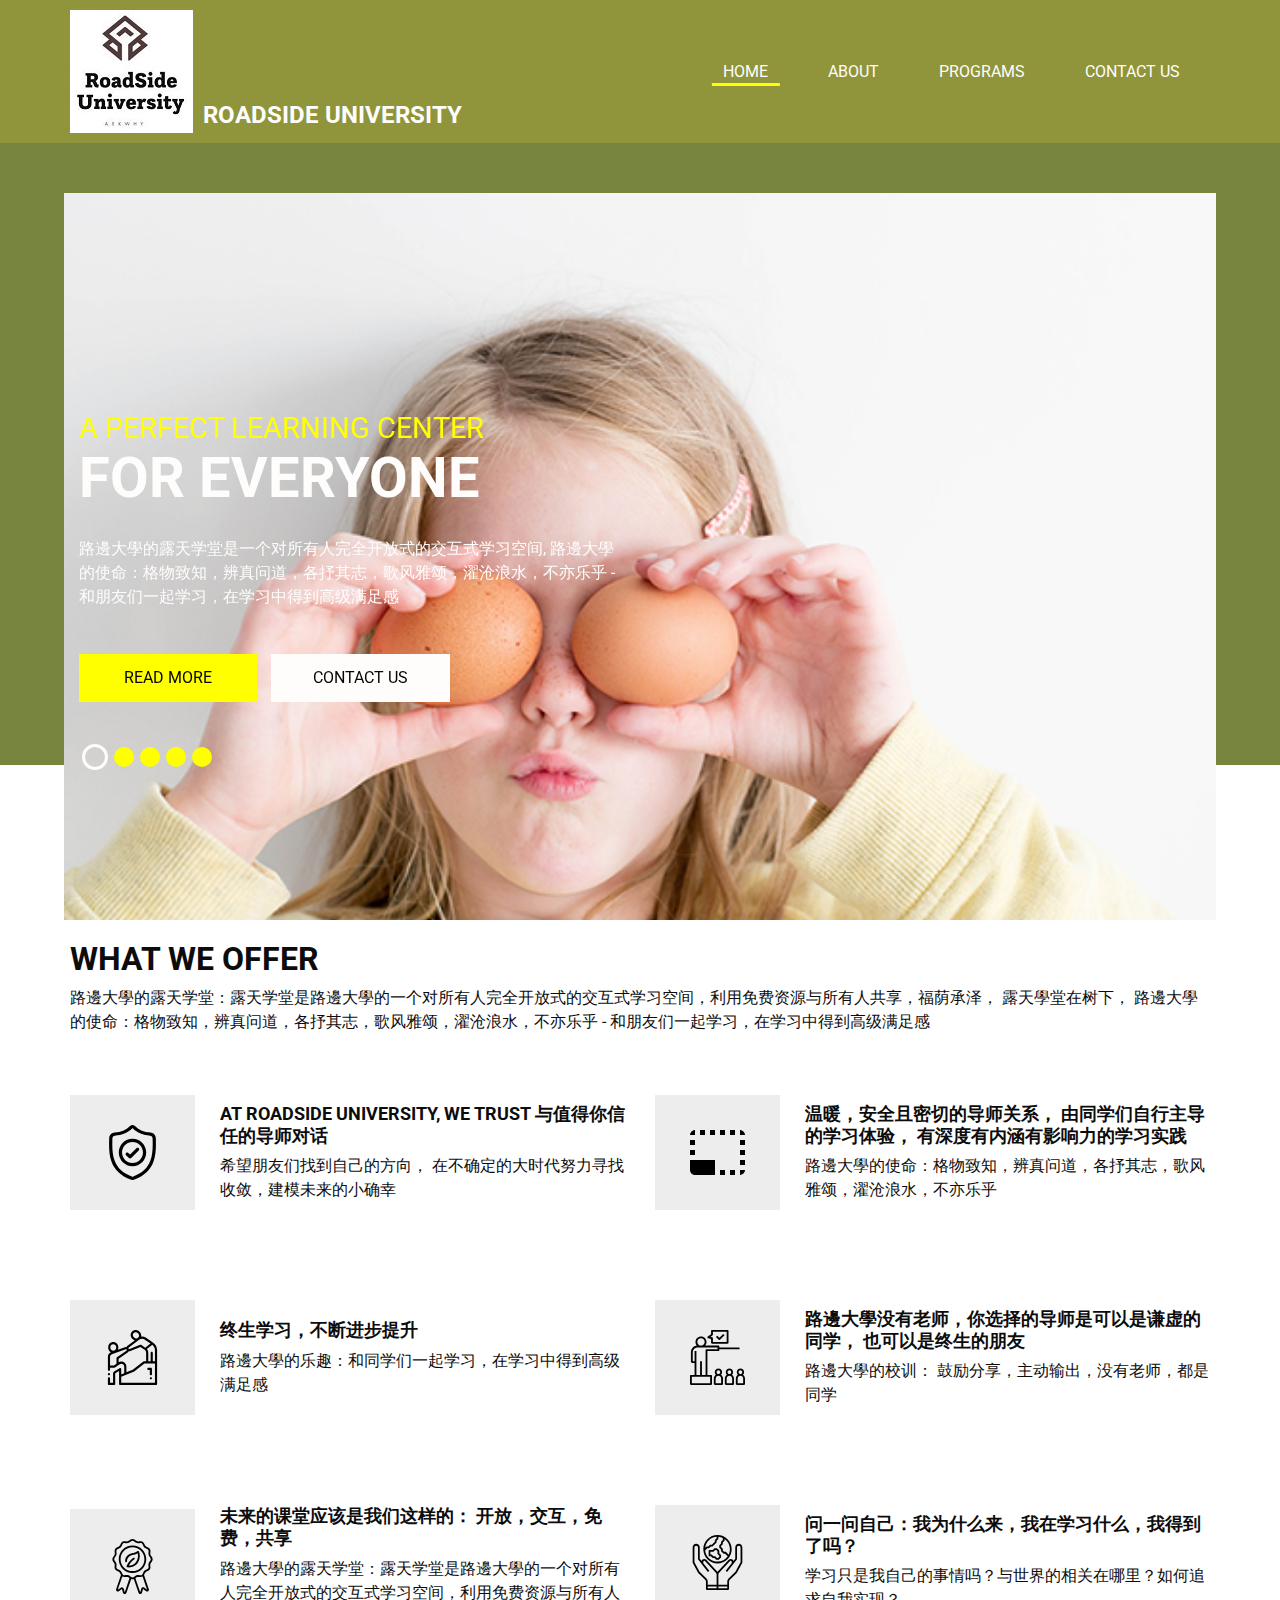
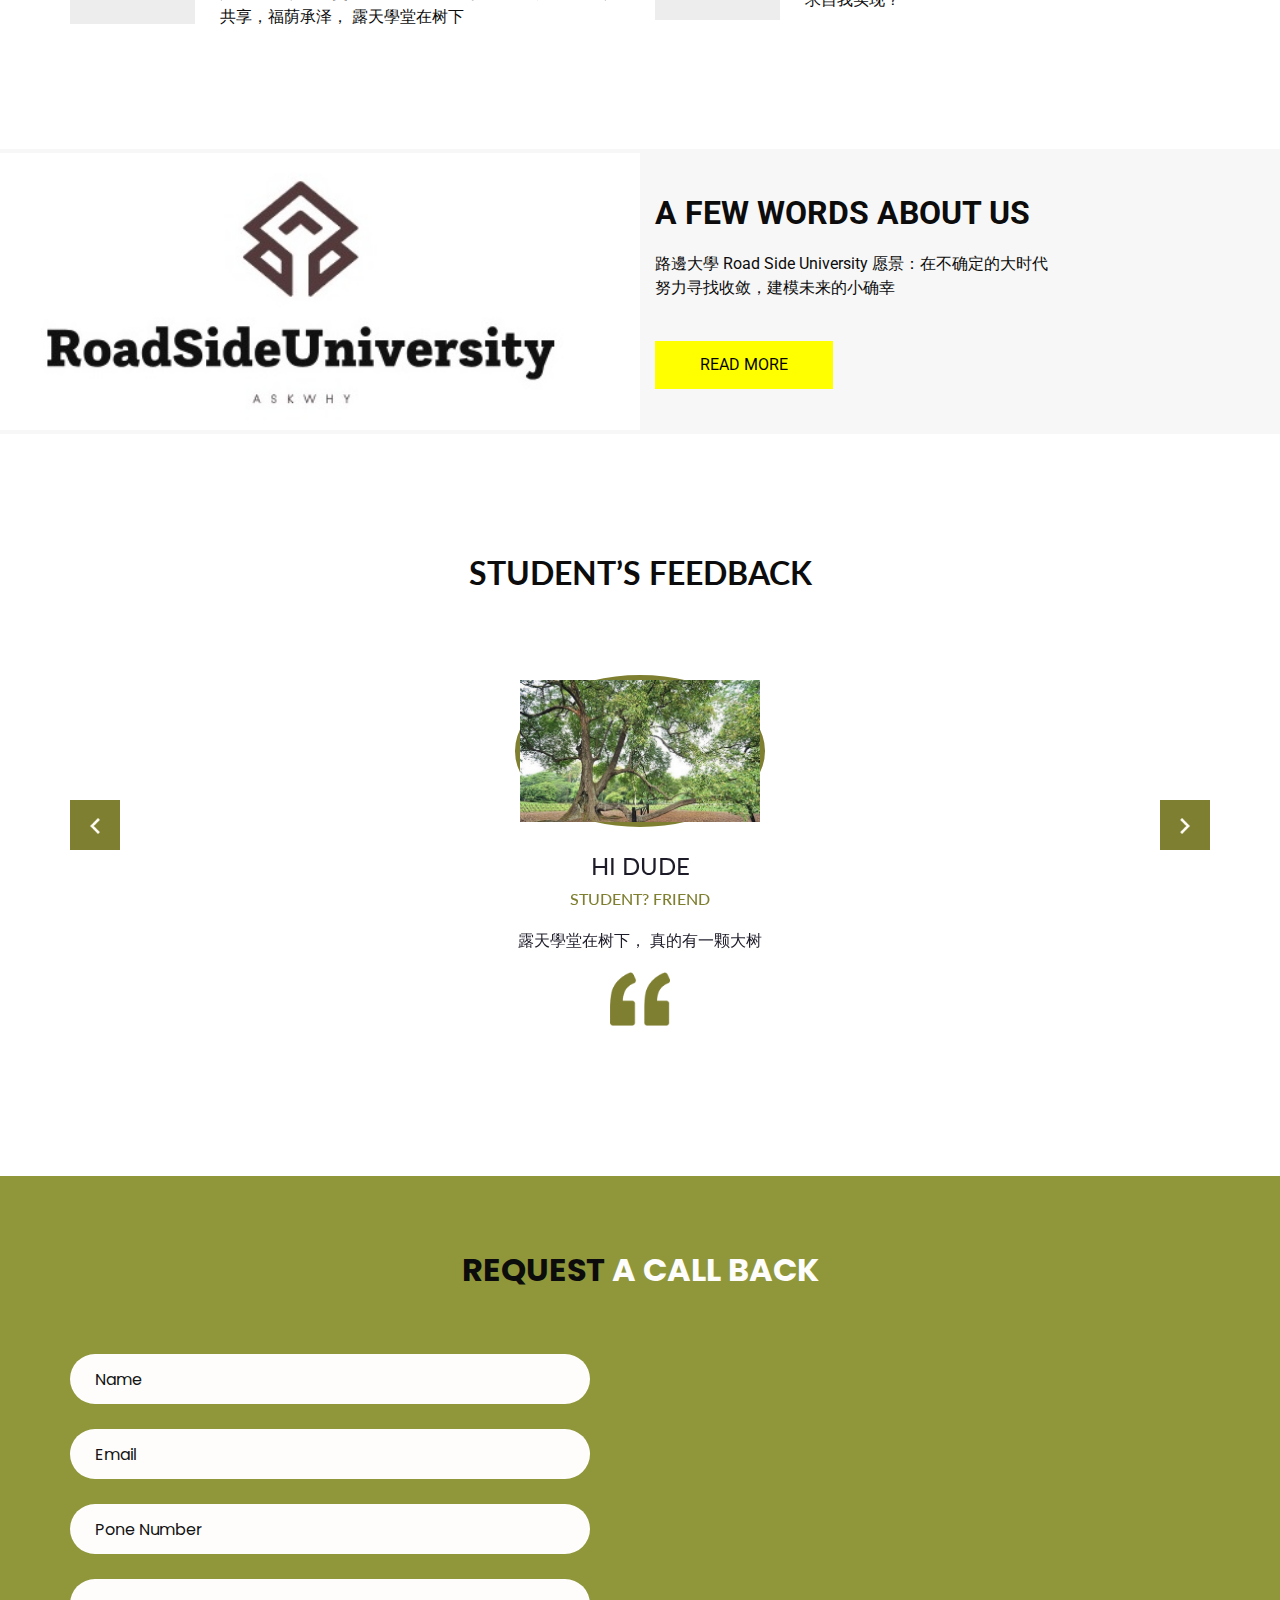
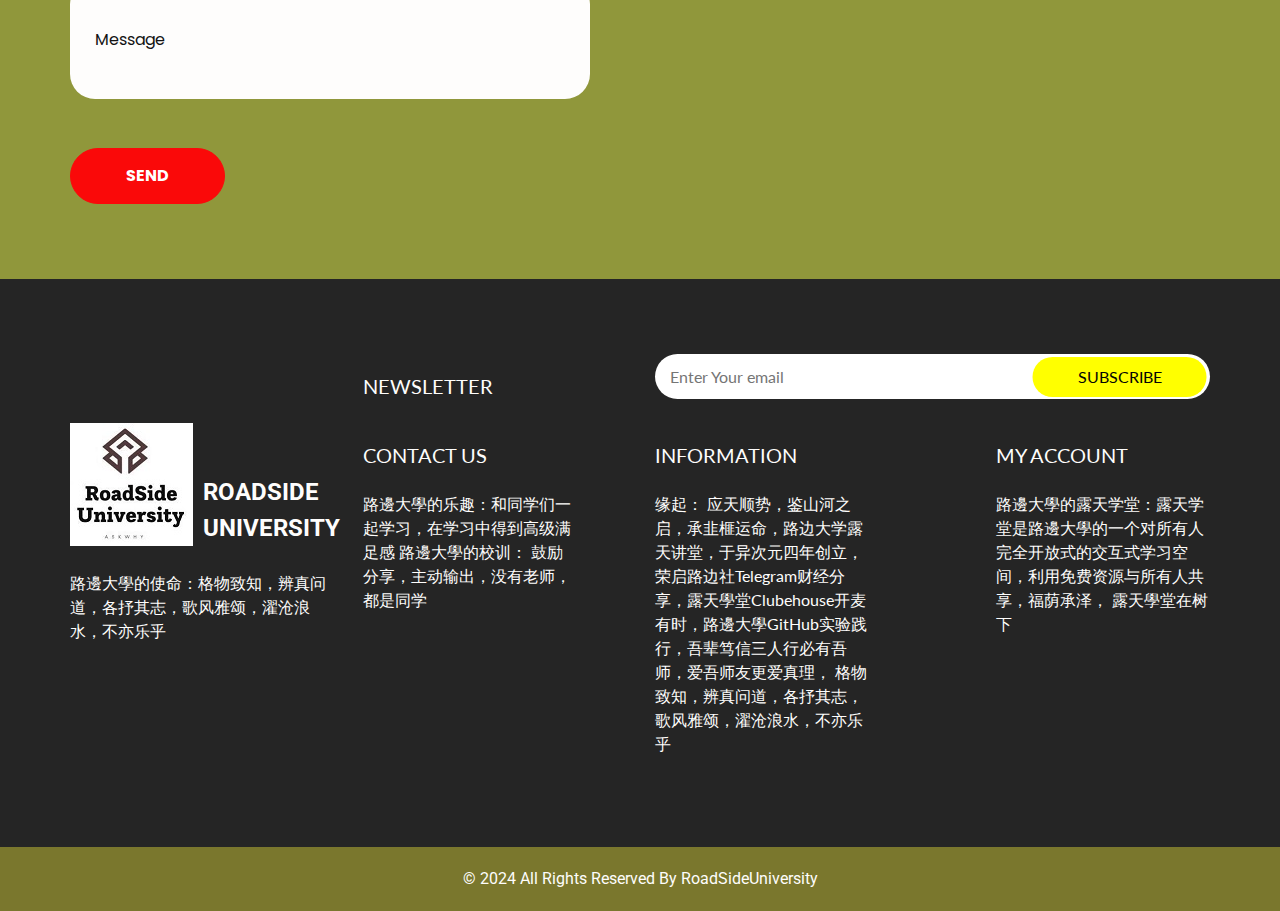
==== index.html @ 028c76c3 "Update index.html" ====
<!DOCTYPE html>
<html lang="en">

<head>
  <!-- Basic -->
  <meta charset="utf-8" />
  <meta http-equiv="X-UA-Compatible" content="IE=edge" />
  <!-- Mobile Metas -->
  <meta name="viewport" content="width=device-width, initial-scale=1, shrink-to-fit=no" />
  <!-- Site Metas -->
  <meta name="keywords" content="" />
  <meta name="description" content="" />
  <meta name="author" content="" />

  <title>RoadSide University</title>

  <!-- slider stylesheet -->
  <link rel="stylesheet" type="text/css" href="https://cdnjs.cloudflare.com/ajax/libs/OwlCarousel2/2.1.3/assets/owl.carousel.min.css" />

  <!-- bootstrap core css -->
  <link rel="stylesheet" type="text/css" href="css/bootstrap.css" />

  <!-- fonts style -->
  <link href="https://fonts.googleapis.com/css?family=Lato:400,700|Poppins:400,700|Roboto:400,700&display=swap" rel="stylesheet" />

  <!-- Custom styles for this template -->
  <link href="css/style.css" rel="stylesheet" />
  <!-- responsive style -->
  <link href="css/responsive.css" rel="stylesheet" />
</head>

<body>
  <div class="hero_area">
    <!-- header section strats -->
    <header class="header_section">
      <div class="container">
        <nav class="navbar navbar-expand-lg custom_nav-container ">
          <a class="navbar-brand" href="index.html">
            <img src="images/logo.png" alt="" />
            <span>
              RoadSide University
            </span>
          </a>
          <button class="navbar-toggler" type="button" data-toggle="collapse" data-target="#navbarSupportedContent" aria-controls="navbarSupportedContent" aria-expanded="false" aria-label="Toggle navigation">
            <span class="navbar-toggler-icon"></span>
          </button>

          <div class="collapse navbar-collapse" id="navbarSupportedContent">
            <div class="d-flex ml-auto flex-column flex-lg-row align-items-center">
              <ul class="navbar-nav  ">
                <li class="nav-item active">
                  <a class="nav-link" href="index.html">
                    Home <span class="sr-only">(current)</span></a>
                </li>
                <li class="nav-item">
                  <a class="nav-link" href="about.html"> About </a>
                </li>
                <li class="nav-item">
                  <a class="nav-link" href="program.html"> Programs </a>
                </li>
                <li class="nav-item">
                  <a class="nav-link" href="contact.html"> Contact us</a>
                </li>
              </ul>
            </div>
          </div>
        </nav>
      </div>
    </header>
    <!-- end header section -->
    <!-- slider section -->
    <section class=" slider_section position-relative">
      <div class="container">
        <div id="carouselExampleIndicators" class="carousel slide" data-ride="carousel">
          <ol class="carousel-indicators">
            <li data-target="#carouselExampleIndicators" data-slide-to="0" class="active"></li>
            <li data-target="#carouselExampleIndicators" data-slide-to="1"></li>
            <li data-target="#carouselExampleIndicators" data-slide-to="2"></li>
            <li data-target="#carouselExampleIndicators" data-slide-to="3"></li>
            <li data-target="#carouselExampleIndicators" data-slide-to="4"></li>
          </ol>
          <div class="carousel-inner">
            <div class="carousel-item active">
              <div class="row">
                <div class="col-md-6">
                  <div class="detail-box">
                    <h1>
                      A Perfect Learning Center <br />
                      <span>
                        For Everyone
                      </span>
                    </h1>
                    <p>
                      路邊大學的露天学堂是一个对所有人完全开放式的交互式学习空间, 路邊大學的使命：格物致知，辨真问道，各抒其志，歌风雅颂，濯沧浪水，不亦乐乎 - 和朋友们一起学习，在学习中得到高级满足感
                    </p>
                    <div class="btn-box">
                      <a href="" class="btn-1">
                        Read More
                      </a>
                      <a href="" class="btn-2">
                        Contact us
                      </a>
                    </div>
                  </div>
                </div>
              </div>
            </div>
            <div class="carousel-item">
              <div class="row">
                <div class="col-md-6">
                  <div class="detail-box">
                    <h1>
                      A Perfect Learning Center <br />
                      <span>
                        For Everyone
                      </span>
                    </h1>
                    <p>
                      格物致知，辨真问道
                    </p>
                    <div class="btn-box">
                      <a href="" class="btn-1">
                        Read More
                      </a>
                      <a href="" class="btn-2">
                        Contact us
                      </a>
                    </div>
                  </div>
                </div>
              </div>
            </div>
            <div class="carousel-item">
              <div class="row">
                <div class="col-md-6">
                  <div class="detail-box">
                    <h1>
                      A Perfect Learning Center <br />
                      <span>
                        For Everyone
                      </span>
                    </h1>
                    <p>
                      三人行必有吾师，爱吾师友更爱真理
                    </p>
                    <div class="btn-box">
                      <a href="" class="btn-1">
                        Read More
                      </a>
                      <a href="" class="btn-2">
                        Contact us
                      </a>
                    </div>
                  </div>
                </div>
              </div>
            </div>
            <div class="carousel-item">
              <div class="row">
                <div class="col-md-6">
                  <div class="detail-box">
                    <h1>
                      A Perfect Learning Center <br />
                      <span>
                        For Everyone
                      </span>
                    </h1>
                    <p>
                      完全开放式的交互式学习空间，利用免费资源与所有人共享，福荫承泽， 露天學堂在树下
                    </p>
                    <div class="btn-box">
                      <a href="" class="btn-1">
                        Read More
                      </a>
                      <a href="" class="btn-2">
                        Contact us
                      </a>
                    </div>
                  </div>
                </div>
              </div>
            </div>
            <div class="carousel-item">
              <div class="row">
                <div class="col-md-6">
                  <div class="detail-box">
                    <h1>
                      A Perfect Learning Center <br />
                      <span>
                        For Everyone
                      </span>
                    </h1>
                    <p>
                      各抒其志，歌风雅颂，濯沧浪水，不亦乐乎
                    </p>
                    <div class="btn-box">
                      <a href="" class="btn-1">
                        Read More
                      </a>
                      <a href="" class="btn-2">
                        Contact us
                      </a>
                    </div>
                  </div>
                </div>
              </div>
            </div>
          </div>
        </div>

      </div>
    </section>
    <!-- end slider section -->
  </div>

  <!-- offer section -->

  <section class="offer_section hero_next_section-margin layout_padding">
    <div class="container">
      <div class="heading_container">
        <h2>
          what we offer
        </h2>
        <p>
          路邊大學的露天学堂：露天学堂是路邊大學的一个对所有人完全开放式的交互式学习空间，利用免费资源与所有人共享，福荫承泽， 露天學堂在树下， 路邊大學的使命：格物致知，辨真问道，各抒其志，歌风雅颂，濯沧浪水，不亦乐乎 - 和朋友们一起学习，在学习中得到高级满足感
        </p>
      </div>
      <div class="row">
        <div class="col-md-6">
          <div class="content-box">
            <div class="img-box">
              <svg xmlns="http://www.w3.org/2000/svg" height="512pt" version="1.1" viewBox="-38 0 512 512.00142" width="512pt">
                <g id="surface1">
                  <path d="M 435.488281 138.917969 L 435.472656 138.519531 C 435.25 133.601562 435.101562 128.398438 435.011719 122.609375 C 434.59375 94.378906 412.152344 71.027344 383.917969 69.449219 C 325.050781 66.164062 279.511719 46.96875 240.601562 9.042969 L 240.269531 8.726562 C 227.578125 -2.910156 208.433594 -2.910156 195.738281 8.726562 L 195.40625 9.042969 C 156.496094 46.96875 110.957031 66.164062 52.089844 69.453125 C 23.859375 71.027344 1.414062 94.378906 0.996094 122.613281 C 0.910156 128.363281 0.757812 133.566406 0.535156 138.519531 L 0.511719 139.445312 C -0.632812 199.472656 -2.054688 274.179688 22.9375 341.988281 C 36.679688 379.277344 57.492188 411.691406 84.792969 438.335938 C 115.886719 468.679688 156.613281 492.769531 205.839844 509.933594 C 207.441406 510.492188 209.105469 510.945312 210.800781 511.285156 C 213.191406 511.761719 215.597656 512 218.003906 512 C 220.410156 512 222.820312 511.761719 225.207031 511.285156 C 226.902344 510.945312 228.578125 510.488281 230.1875 509.925781 C 279.355469 492.730469 320.039062 468.628906 351.105469 438.289062 C 378.394531 411.636719 399.207031 379.214844 412.960938 341.917969 C 438.046875 273.90625 436.628906 199.058594 435.488281 138.917969 Z M 384.773438 331.523438 C 358.414062 402.992188 304.605469 452.074219 220.273438 481.566406 C 219.972656 481.667969 219.652344 481.757812 219.320312 481.824219 C 218.449219 481.996094 217.5625 481.996094 216.679688 481.820312 C 216.351562 481.753906 216.03125 481.667969 215.734375 481.566406 C 131.3125 452.128906 77.46875 403.074219 51.128906 331.601562 C 28.09375 269.097656 29.398438 200.519531 30.550781 140.019531 L 30.558594 139.683594 C 30.792969 134.484375 30.949219 129.039062 31.035156 123.054688 C 31.222656 110.519531 41.207031 100.148438 53.765625 99.449219 C 87.078125 97.589844 116.34375 91.152344 143.234375 79.769531 C 170.089844 68.402344 193.941406 52.378906 216.144531 30.785156 C 217.273438 29.832031 218.738281 29.828125 219.863281 30.785156 C 242.070312 52.378906 265.921875 68.402344 292.773438 79.769531 C 319.664062 91.152344 348.929688 97.589844 382.246094 99.449219 C 394.804688 100.148438 404.789062 110.519531 404.972656 123.058594 C 405.0625 129.074219 405.21875 134.519531 405.453125 139.683594 C 406.601562 200.253906 407.875 268.886719 384.773438 331.523438 Z M 384.773438 331.523438 " style=" stroke:none;fill-rule:nonzero;fill:rgb(0%,0%,0%);fill-opacity:1;" />
                  <path d="M 217.996094 128.410156 C 147.636719 128.410156 90.398438 185.652344 90.398438 256.007812 C 90.398438 326.367188 147.636719 383.609375 217.996094 383.609375 C 288.351562 383.609375 345.59375 326.367188 345.59375 256.007812 C 345.59375 185.652344 288.351562 128.410156 217.996094 128.410156 Z M 217.996094 353.5625 C 164.203125 353.5625 120.441406 309.800781 120.441406 256.007812 C 120.441406 202.214844 164.203125 158.453125 217.996094 158.453125 C 271.785156 158.453125 315.546875 202.214844 315.546875 256.007812 C 315.546875 309.800781 271.785156 353.5625 217.996094 353.5625 Z M 217.996094 353.5625 " style=" stroke:none;fill-rule:nonzero;fill:rgb(0%,0%,0%);fill-opacity:1;" />
                  <path d="M 254.667969 216.394531 L 195.402344 275.660156 L 179.316406 259.574219 C 173.449219 253.707031 163.9375 253.707031 158.070312 259.574219 C 152.207031 265.441406 152.207031 274.953125 158.070312 280.816406 L 184.78125 307.527344 C 187.714844 310.460938 191.558594 311.925781 195.402344 311.925781 C 199.246094 311.925781 203.089844 310.460938 206.023438 307.527344 L 275.914062 237.636719 C 281.777344 231.769531 281.777344 222.257812 275.914062 216.394531 C 270.046875 210.523438 260.535156 210.523438 254.667969 216.394531 Z M 254.667969 216.394531 " style=" stroke:none;fill-rule:nonzero;fill:rgb(0%,0%,0%);fill-opacity:1;" />
                </g>
              </svg>
            </div>
            <div class="detail-box">
              <h6>
                AT ROADSIDE UNIVERSITY, WE TRUST 与值得你信任的导师对话
              </h6>
              <p>
                希望朋友们找到自己的方向， 在不确定的大时代努力寻找收敛，建模未来的小确幸
              </p>
            </div>
          </div>
        </div>
        <div class="col-md-6">
          <div class="content-box">
            <div class="img-box">
              <svg version="1.1" id="Capa_5" xmlns="http://www.w3.org/2000/svg" xmlns:xlink="http://www.w3.org/1999/xlink" x="0px" y="0px" viewBox="0 0 469.333 469.333" style="enable-background:new 0 0 469.333 469.333;" xml:space="preserve">
                <g>
                  <g>
                    <g>
                      <rect x="0" y="128" width="42.667" height="42.667" />
                      <rect x="0" y="213.333" width="42.667" height="42.667" />
                      <path d="M0,384c0,23.467,19.2,42.667,42.667,42.667h170.667v-128H0V384z" />
                      <rect x="85.333" y="42.667" width="42.667" height="42.667" />
                      <path d="M426.667,42.667v42.667h42.667C469.333,64,448,42.667,426.667,42.667z" />
                      <rect x="170.667" y="42.667" width="42.667" height="42.667" />
                      <path d="M42.667,42.667C21.333,42.667,0,64,0,85.333h42.667V42.667z" />
                      <rect x="341.333" y="42.667" width="42.667" height="42.667" />
                      <rect x="426.667" y="298.667" width="42.667" height="42.667" />
                      <rect x="426.667" y="213.333" width="42.667" height="42.667" />
                      <rect x="426.667" y="128" width="42.667" height="42.667" />
                      <path d="M426.667,426.667c21.333,0,42.667-21.333,42.667-42.667h-42.667V426.667z" />
                      <rect x="256" y="42.667" width="42.667" height="42.667" />
                      <rect x="256" y="384" width="42.667" height="42.667" />
                      <rect x="341.333" y="384" width="42.667" height="42.667" />
                    </g>
                  </g>
                </g>
                <g>
                </g>
                <g>
                </g>
                <g>
                </g>
                <g>
                </g>
                <g>
                </g>
                <g>
                </g>
                <g>
                </g>
                <g>
                </g>
                <g>
                </g>
                <g>
                </g>
                <g>
                </g>
                <g>
                </g>
                <g>
                </g>
                <g>
                </g>
                <g>
                </g>
              </svg>

            </div>
            <div class="detail-box">
              <h6>
                温暖，安全且密切的导师关系， 由同学们自行主导的学习体验， 有深度有内涵有影响力的学习实践
              </h6>
              <p>
                路邊大學的使命：格物致知，辨真问道，各抒其志，歌风雅颂，濯沧浪水，不亦乐乎
              </p>
            </div>
          </div>
        </div>
        <div class="col-md-6">
          <div class="content-box">
            <div class="img-box">
              <svg version="1.1" id="Capa_3" xmlns="http://www.w3.org/2000/svg" xmlns:xlink="http://www.w3.org/1999/xlink" x="0px" y="0px" viewBox="0 0 512 512" style="enable-background:new 0 0 512 512;" xml:space="preserve">
                <g>
                  <g>
                    <path d="M44.07,403.93C42.21,402.07,39.63,401,37,401s-5.21,1.069-7.07,2.93C28.07,405.79,27,408.37,27,411s1.07,5.21,2.93,7.069
                 C31.79,419.93,34.37,421,37,421s5.21-1.07,7.07-2.931C45.93,416.21,47,413.63,47,411S45.93,405.79,44.07,403.93z" />
                  </g>
                </g>
                <g>
                  <g>
                    <path d="M445.627,115.988c-0.004-0.003-0.008-0.007-0.013-0.01l-66.666-45.032c-12.782-8.634-28.008-11.83-42.585-9.68
                 c0.651-3.141,0.992-6.369,0.992-9.651c0-12.579-4.899-24.405-13.794-33.301l-4.521-4.521C310.146,4.898,298.319,0,285.74,0
                 c-12.579,0-24.406,4.898-33.302,13.794c-8.895,8.896-13.793,20.722-13.793,33.302c0,12.579,4.899,24.405,13.793,33.3l4.521,4.522
                 c5.665,5.664,12.521,9.7,20,11.89l-67.283,50.694c-4.282,3.226-7.391,7.463-9.218,12.145c-4.842-0.978-9.974-0.704-14.882,1.049
                 l-65.179,23.26c2.381-5.627,3.698-11.809,3.698-18.293v-6.394c0-25.968-21.127-47.095-47.095-47.095s-47.095,21.127-47.095,47.095
                 v6.394c0,18.069,10.234,33.785,25.205,41.68C38.195,214.491,27,231.198,27,249.722V369c0,5.522,4.477,10,10,10s10-4.478,10-10
                 v-18.3h39.443c2.082,0,4.015-0.638,5.616-1.727l45.219-30.695c4.445-3.017,9.634-4.611,15.005-4.611
                 c14.731,0,26.716,11.984,26.716,26.715v61.974l-28,11.205V363.5c0-3.601-1.936-6.923-5.067-8.699
                 c-3.131-1.775-6.976-1.731-10.066,0.117L85.2,385.228c-6.292,3.764-10.2,10.657-10.2,17.989V492H47v-41.98c0-5.522-4.477-10-10-10
                 s-10,4.478-10,10V502c0,5.522,4.477,10,10,10h48c5.523,0,10-4.478,10-10v-98.783c0-0.337,0.18-0.654,0.468-0.826L131,381.135V502
                 c0,5.522,4.477,10,10,10h334c5.523,0,10-4.478,10-10V188.722C485,159.263,470.284,132.089,445.627,115.988z M271.102,70.777
                 l-4.521-4.523c-5.118-5.117-7.936-11.921-7.936-19.158c0-7.238,2.818-14.042,7.936-19.159C271.698,22.818,278.502,20,285.74,20
                 s14.041,2.818,19.159,7.937l4.521,4.521c10.564,10.563,10.564,27.754,0,38.318C298.855,81.34,281.665,81.34,271.102,70.777z
                  M221.712,163.475l99.208-74.748c13.748-10.357,32.569-10.842,46.833-1.208l55.437,37.447l-48.926,39.357l-38.37-25.919
                 c-2.77-1.872-6.292-2.236-9.387-0.968l-97.01,39.726c-3.602,1.472-7.809,0.071-9.808-3.262c-0.009-0.016-0.019-0.031-0.028-0.047
                 C217.598,170.372,218.479,165.91,221.712,163.475z M49.905,165.663v-6.394c0-14.94,12.155-27.095,27.095-27.095
                 s27.095,12.154,27.095,27.095v6.394c0,14.94-12.155,27.096-27.095,27.096S49.905,180.604,49.905,165.663z M107,262.333v52.327
                 L83.371,330.7H47v-27.033v-53.945c0-10.97,6.941-20.816,17.272-24.503l128.025-45.688c3.565-1.271,7.557,0.168,9.487,3.425
                 c2.121,3.578,1.097,8.226-2.33,10.581l-88.118,60.555C108.622,255.957,107,259.039,107,262.333z M152.284,293.667
                 c-9.012,0-17.726,2.574-25.284,7.442v-33.515l83.782-57.575c4.767-3.276,8.207-7.813,10.173-12.877
                 c1.854,0.38,3.748,0.583,5.655,0.583c3.516,0,7.068-0.664,10.467-2.056l92.058-37.697l39.736,26.841
                 c8.849,6.784,14.13,17.469,14.13,28.625V292h-19.667c-2.213,0-4.363,0.734-6.115,2.087L257.817,370.9L199,394.395v-54.013
                 C199,314.623,178.043,293.667,152.284,293.667z M465,492H151v-56.894l115.534-46.153c0.862-0.344,1.671-0.806,2.405-1.373
                 L366.747,312H465V492z M465,292h-20v-78.867c0-5.522-4.477-10-10-10s-10,4.478-10,10V292h-22v-78.562
                 c0-13.213-4.771-25.998-13.125-36.005l50.453-40.585C455.89,149.477,465,168.391,465,188.722V292z" />
                  </g>
                </g>
                <g>
                  <g>
                    <path d="M427,352.333h-23.333c-5.523,0-10,4.478-10,10c0,5.522,4.477,10,10,10H417V411c0,5.522,4.477,10,10,10s10-4.478,10-10
                 v-48.667C437,356.811,432.523,352.333,427,352.333z" />
                  </g>
                </g>
                <g>
                  <g>
                    <path d="M434.07,442.951c-1.86-1.861-4.44-2.931-7.07-2.931s-5.21,1.07-7.07,2.931c-1.86,1.859-2.93,4.439-2.93,7.069
                 s1.07,5.21,2.93,7.07s4.44,2.93,7.07,2.93s5.21-1.069,7.07-2.93c1.86-1.861,2.93-4.44,2.93-7.07S435.93,444.81,434.07,442.951z" />
                  </g>
                </g>
                <g>
                </g>
                <g>
                </g>
                <g>
                </g>
                <g>
                </g>
                <g>
                </g>
                <g>
                </g>
                <g>
                </g>
                <g>
                </g>
                <g>
                </g>
                <g>
                </g>
                <g>
                </g>
                <g>
                </g>
                <g>
                </g>
                <g>
                </g>
                <g>
                </g>
              </svg>
            </div>
            <div class="detail-box">
              <h6>
                终生学习，不断进步提升
              </h6>
              <p>
                路邊大學的乐趣：和同学们一起学习，在学习中得到高级满足感
              </p>
            </div>
          </div>
        </div>
        <div class="col-md-6">
          <div class="content-box">
            <div class="img-box">
              <svg version="1.1" id="Capa_1" xmlns="http://www.w3.org/2000/svg" xmlns:xlink="http://www.w3.org/1999/xlink" x="0px" y="0px" viewBox="0 0 480 480" style="enable-background:new 0 0 480 480;" xml:space="preserve">
                <g>
                  <g>
                    <path d="M256,152v-8c0.001-4.417-3.579-7.999-7.996-8c-0.001,0-0.003,0-0.004,0H131.676c17.735-19.703,16.14-50.053-3.564-67.789
                 c-19.703-17.735-50.053-16.14-67.789,3.564c-16.536,18.37-16.418,46.295,0.272,64.525C30.743,139.373,8.037,164.505,8,194.516V280
                 c-0.001,4.417,3.579,7.999,7.996,8c0.001,0,0.003,0,0.004,0h24v104H8c-4.417-0.001-7.999,3.579-8,7.996c0,0.001,0,0.003,0,0.004
                 v72c-0.001,4.417,3.579,7.999,7.996,8c0.001,0,0.003,0,0.004,0h176c4.417,0.001,7.999-3.579,8-7.996c0-0.001,0-0.003,0-0.004v-72
                 c0.001-4.417-3.579-7.999-7.996-8c-0.001,0-0.003,0-0.004,0h-32V184h96c4.417,0.001,7.999-3.579,8-7.996c0-0.001,0-0.003,0-0.004
                 v-8h176v-16H256z M96,72c17.673,0,32,14.327,32,32s-14.327,32-32,32s-32-14.327-32-32C64.019,86.335,78.335,72.019,96,72z
                  M176,408v56H16v-56H176z M240,168h-96c-4.417-0.001-7.999,3.579-8,7.996c0,0.001,0,0.003,0,0.004v216h-32V272H88v120H56V184H40
                 v88H24v-77.484c0.026-23.47,19.046-42.489,42.516-42.516H240V168z" />
                  </g>
                </g>
                <g>
                  <g>
                    <path d="M328.004,0c-0.001,0-0.003,0-0.004,0H192c-4.417-0.001-7.999,3.579-8,7.996c0,0.001,0,0.003,0,0.004v28l-28.797,21.602
                 c-3.535,2.646-4.256,7.657-1.61,11.193c1.104,1.474,2.682,2.522,4.469,2.967L184,78.246V112c-0.001,4.417,3.579,7.999,7.996,8
                 c0.001,0,0.003,0,0.004,0h136c4.417,0.001,7.999-3.579,8-7.996c0-0.001,0-0.003,0-0.004V8C336.001,3.583,332.421,0.001,328.004,0z
                  M320,104H200V72c-0.001-3.672-2.5-6.872-6.063-7.762l-15.688-3.922l18.547-13.918C198.813,44.89,200,42.518,200,40V16h120V104z" />
                  </g>
                </g>
                <g>
                  <g>
                    <path d="M290.344,34.344L256,68.688l-18.344-18.344l-11.312,11.312l24,24c1.498,1.503,3.534,2.346,5.656,2.344
                 c2.122,0.002,4.158-0.841,5.656-2.344l40-40L290.344,34.344z" />
                  </g>
                </g>
                <g>
                  <g>
                    <path d="M366.347,390.84c12.65-12.342,12.899-32.602,0.557-45.251c-12.342-12.65-32.602-12.899-45.251-0.557
                 c-12.65,12.342-12.899,32.602-0.557,45.251c0.183,0.188,0.369,0.374,0.557,0.557C310.62,398.27,304.004,410.699,304,424v48
                 c-0.001,4.417,3.579,7.999,7.996,8c0.001,0,0.003,0,0.004,0h64c4.417,0.001,7.999-3.579,8-7.996c0-0.001,0-0.003,0-0.004v-48
                 C383.996,410.699,377.38,398.27,366.347,390.84z M344,352c8.837,0,16,7.163,16,16s-7.163,16-16,16s-16-7.163-16-16
                 C328.01,359.168,335.168,352.01,344,352z M368,464h-48v-40c0-13.255,10.745-24,24-24s24,10.745,24,24V464z" />
                  </g>
                </g>
                <g>
                  <g>
                    <path d="M462.347,390.84c12.65-12.342,12.899-32.602,0.557-45.251c-12.342-12.65-32.602-12.899-45.251-0.557
                 c-12.65,12.342-12.899,32.602-0.557,45.251c0.183,0.188,0.369,0.374,0.557,0.557C406.62,398.27,400.004,410.699,400,424v48
                 c-0.001,4.417,3.579,7.999,7.996,8c0.001,0,0.003,0,0.004,0h64c4.417,0.001,7.999-3.579,8-7.996c0-0.001,0-0.003,0-0.004v-48
                 C479.996,410.699,473.38,398.27,462.347,390.84z M440,352c8.837,0,16,7.163,16,16s-7.163,16-16,16s-16-7.163-16-16
                 C424.01,359.168,431.168,352.01,440,352z M464,464h-48v-40c0-13.255,10.745-24,24-24s24,10.745,24,24V464z" />
                  </g>
                </g>
                <g>
                  <g>
                    <path d="M270.347,390.84c12.65-12.342,12.899-32.602,0.557-45.251c-12.342-12.65-32.602-12.899-45.251-0.557
                 c-12.65,12.342-12.899,32.602-0.557,45.251c0.183,0.188,0.369,0.374,0.557,0.557C214.62,398.27,208.004,410.699,208,424v48
                 c-0.001,4.417,3.579,7.999,7.996,8c0.001,0,0.003,0,0.004,0h64c4.417,0.001,7.999-3.579,8-7.996c0-0.001,0-0.003,0-0.004v-48
                 C287.996,410.699,281.38,398.27,270.347,390.84z M248,352c8.837,0,16,7.163,16,16s-7.163,16-16,16s-16-7.163-16-16
                 C232.01,359.168,239.168,352.01,248,352z M272,464h-48v-40c0-13.255,10.745-24,24-24s24,10.745,24,24V464z" />
                  </g>
                </g>
                <g>
                </g>
                <g>
                </g>
                <g>
                </g>
                <g>
                </g>
                <g>
                </g>
                <g>
                </g>
                <g>
                </g>
                <g>
                </g>
                <g>
                </g>
                <g>
                </g>
                <g>
                </g>
                <g>
                </g>
                <g>
                </g>
                <g>
                </g>
                <g>
                </g>
              </svg>
            </div>
            <div class="detail-box">
              <h6>
                路邊大學没有老师，你选择的导师是可以是谦虚的同学， 也可以是终生的朋友
              </h6>
              <p>
                路邊大學的校训： 鼓励分享，主动输出，没有老师，都是同学
              </p>
            </div>
          </div>
        </div>
        <div class="col-md-6">
          <div class="content-box">
            <div class="img-box">
              <svg height="512" viewBox="0 0 44 60" width="512" xmlns="http://www.w3.org/2000/svg">
                <g id="007---Vegan-Certified">
                  <path id="Shape" d="m2.51 27.21c.41 1.53-.65 3.91.44 5.78s3.73 2.2 4.78 3.26c.66341509.9402255 1.22965215 1.94538 1.69 3l-5.3 15.47c-.24986143.8046502.03135368 1.6795957.70323859 2.1879887.6718849.5083929 1.59032712.541188 2.29676141.0820113l3.32-2.35 1.17 3.89c.2470407.8346382 1.0055339 1.4136582 1.8757731 1.4319309s1.652369-.5283981 1.9342269-1.3519309l5.18-14.91c.894629.3801265 1.905371.3801265 2.8 0l5.14 14.95c.2818579.8235328 1.0639877 1.3702036 1.9342269 1.3519309s1.6287324-.5972927 1.8757731-1.4319309l1.17-3.89 3.32 2.32c.7064343.4591767 1.6248765.4263816 2.2967614-.0820113.6718849-.508393.9531-1.3833385.7032386-2.1879887l-5.26-15.44c.4621021-1.0517589 1.0247145-2.0564238 1.68-3 1.09-1.12 3.74-1.42 4.79-3.29s.05-4.3.44-5.78 2.51-3.03 2.51-5.22-2.14-3.82-2.51-5.22.65-3.91-.44-5.78-3.73-2.2-4.78-3.26-1.38-3.74-3.27-4.8-4.3 0-5.78-.43-3.02-2.51-5.22-2.51-3.81 2.13-5.22 2.51c-1.56.41-3.9-.66-5.78.43s-2.19 3.72-3.26 4.79-3.74 1.38-4.74 3.27 0 4.3-.44 5.78-2.56 3.01-2.56 5.22 2.13 3.79 2.51 5.21zm11.06 30.79-1.17-3.91c-.1976033-.6096465-.6753934-1.0876735-1.2849419-1.2855789-.6095485-.1979053-1.27701924-.0917163-1.7950581.2855789l-3.32 2.32c5.36-15.61 4.9-14.41 5-14.41 1.84 1.07 4.3 0 5.78.43.7212439.3095798 1.3946823.7203773 2 1.22zm21.11-5c-.5317197-.3750147-1.2126328-.4679309-1.8253891-.2490894-.6127563.2188416-1.0807556.7220836-1.2546109 1.3490894l-1.17 3.9-5.26-15.31c.6003733-.5039265 1.2749967-.9120736 2-1.21 1.57-.42 3.9.65 5.78-.44.1-.06-.35-1.22 5 14.36zm-31.56-33.3c1.43-2 1.63-2.66 1.4-5.25s-.09-2.77 2.24-3.84 2.79-1.54 3.85-3.86 1.39-2.46 3.85-2.23 3.23 0 5.25-1.4 2.47-1.49 4.58 0 2.71 1.62 5.25 1.4 2.78-.09 3.85 2.23 1.55 2.79 3.85 3.86 2.47 1.34 2.24 3.84 0 3.24 1.4 5.25 1.49 2.47 0 4.58-1.63 2.66-1.4 5.25.09 2.77-2.24 3.85-2.78 1.53-3.85 3.85-1.34 2.46-3.85 2.24-3.23 0-5.25 1.39-2.47 1.49-4.58 0c-1.0423154-.9426353-2.3946995-1.4693533-3.8-1.48-1.44 0-3.07.41-3.91-.07-1.15-.67-1.46-3.09-2.85-4.47s-3.82-1.72-4.47-2.84.27-3.4-.24-5.29-2.44-3.38-2.44-4.71c.15146417-.856136.53941752-1.6528259 1.12-2.3z" />
                  <path id="Shape" d="m22 37c8.2842712 0 15-6.7157288 15-15s-6.7157288-15-15-15-15 6.7157288-15 15 6.7157288 15 15 15zm0-28c7.1797017 0 13 5.8202983 13 13s-5.8202983 13-13 13-13-5.8202983-13-13c0-3.4478144 1.3696389-6.7544152 3.8076118-9.1923882 2.437973-2.4379729 5.7445738-3.8076118 9.1923882-3.8076118z" />
                  <path id="Shape" d="m15.05 25.23c.5326668-.0266663.9506671-.4666665.95-1-.04701-1.7723836.6491214-3.4837067 1.92-4.72 1.51-1.5 3.29-1.9 5.48-2.27 1.5112798-.2598751 2.9558943-.8173263 4.25-1.64 1.3 5-1.07 11.2-6 12.84-1.1557039.3803653-2.3633585.5793921-3.58.59 1.4512518-2.7056317 3.503907-5.0422376 6-6.83.2152922-.1561269.3595264-.3915809.400811-.6543011.0412846-.2627203-.0237813-.5310643-.180811-.7456989-.3245963-.4421183-.9447379-.5402702-1.39-.22-3.2408451 2.2460799-5.7761199 5.3674853-7.31 9-.1029087.2892167-.0672774.6096747.0966476.8692226.1639249.2595479.4379782.4294236.7433524.4607774 5.23.56 9.93-1.56 12.26-6.6 1.5594824-3.3648605 1.7106785-7.2131594.42-10.69-.1144927-.2847517-.3534014-.5011592-.6480543-.5870183-.2946529-.0858592-.6124138-.0316601-.8619457.1470183-1.3294676 1.0397446-2.8903874 1.7430162-4.55 2.05-2.45.41-4.63.91-6.56 2.82-1.6608428 1.6355323-2.5634345 3.8901991-2.49 6.22.0103478.2671046.1272025.5189482.3244812.6993174.1972788.1803692.4585583.2742482.7255188.2606826z" />
                </g>
              </svg>
            </div>
            <div class="detail-box">
              <h6>
                未来的课堂应该是我们这样的： 开放，交互，免费，共享
              </h6>
              <p>
                路邊大學的露天学堂：露天学堂是路邊大學的一个对所有人完全开放式的交互式学习空间，利用免费资源与所有人共享，福荫承泽， 露天學堂在树下
              </p>
            </div>
          </div>
        </div>
        <div class="col-md-6">
          <div class="content-box">
            <div class="img-box">
              <svg height="496pt" viewBox="-24 0 496 496" width="496pt" xmlns="http://www.w3.org/2000/svg">
                <path d="m416 80c-17.648438 0-32 14.351562-32 32v101.230469l-16.65625 21.195312c-2.511719-10.554687-12.023438-18.425781-23.34375-18.425781h-1.046875c-6.632813 0-13.023437 2.785156-17.546875 7.625l-98.644531 105.695312c-1.042969 1.113282-1.867188 2.367188-2.761719 3.574219-.894531-1.207031-1.71875-2.460937-2.761719-3.574219l-98.644531-105.695312c-4.523438-4.839844-10.914062-7.625-17.546875-7.625h-1.046875c-11.320312 0-20.832031 7.871094-23.34375 18.433594l-16.65625-21.203125v-101.230469c0-17.648438-14.351562-32-32-32s-32 14.351562-32 32v136c0 1.335938.335938 2.65625.976562 3.832031l48 88c.367188.664063.832032 1.289063 1.367188 1.824219l62.632812 62.632812c4.464844 4.464844 7.023438 10.648438 7.023438 16.96875v66.742188c0 4.414062 3.585938 8 8 8h192c4.414062 0 8-3.585938 8-8v-66.742188c0-6.320312 2.558594-12.496093 7.023438-16.96875l62.632812-62.632812c.535156-.535156 1-1.160156 1.367188-1.824219l48-88c.640624-1.175781.976562-2.496093.976562-3.832031v-136c0-17.648438-14.351562-32-32-32zm-291.710938 312.976562-61.816406-61.816406-46.472656-85.199218v-133.960938c0-8.824219 7.175781-16 16-16s16 7.175781 16 16v104c0 1.792969.601562 3.527344 1.710938 4.945312l88 112 12.578124-9.882812-54.289062-69.101562v-13.960938c0-4.40625 3.59375-8 8-8h1.046875c2.210937 0 4.335937.929688 5.847656 2.535156l98.65625 105.695313c4.152344 4.464843 6.449219 10.28125 6.449219 16.386719v91.382812h-80v-26.742188c0-10.691406-4.160156-20.730468-11.710938-28.28125zm11.710938 71.023438h80v16h-80zm96 16v-16h80v16zm200-234.039062-46.472656 85.191406-61.816406 61.816406c-7.550782 7.558594-11.710938 17.597656-11.710938 28.289062v26.742188h-80v-91.382812c0-6.105469 2.296875-11.921876 6.457031-16.378907l98.65625-105.695312c1.503907-1.613281 3.628907-2.542969 5.839844-2.542969h1.046875c4.40625 0 8 3.59375 8 8v13.960938l-54.289062 69.09375 12.578124 9.882812 88-112c1.109376-1.410156 1.710938-3.144531 1.710938-4.9375v-104c0-8.824219 7.175781-16 16-16s16 7.175781 16 16zm0 0" />
                <path d="m224 256c70.574219 0 128-57.425781 128-128s-57.425781-128-128-128-128 57.425781-128 128 57.425781 128 128 128zm0-16c-58.121094 0-106.015625-44.511719-111.457031-101.230469l18.769531-18.769531h12.6875c2.121094 0 4.160156-.839844 5.65625-2.34375l13.65625-13.65625h12.6875c2.121094 0 4.160156-.839844 5.65625-2.34375l32-32c1.503906-1.496094 2.34375-3.535156 2.34375-5.65625v-12.6875l13.65625-13.65625c1.503906-1.496094 2.34375-3.535156 2.34375-5.65625v-15.59375c14.238281 1.019531 27.71875 4.699219 40 10.554688v17.726562l-13.65625 13.65625c-1.503906 1.496094-2.34375 3.535156-2.34375 5.65625v12.6875l-13.65625 13.65625c-1.503906 1.496094-2.34375 3.535156-2.34375 5.65625v16c0 2.121094.839844 4.160156 2.34375 5.65625l13.65625 13.65625v12.6875c0 2.121094.839844 4.160156 2.34375 5.65625l16 16c1.496094 1.503906 3.535156 2.34375 5.65625 2.34375h12.6875l23.480469 23.480469c-20.222657 29.273437-53.976563 48.519531-92.167969 48.519531zm112-112c0 17.648438-4.214844 34.296875-11.519531 49.167969l-22.824219-22.824219c-1.496094-1.503906-3.535156-2.34375-5.65625-2.34375h-12.6875l-11.3125-11.3125v-12.6875c0-2.121094-.839844-4.160156-2.34375-5.65625l-13.65625-13.65625v-9.375l13.65625-13.65625c1.503906-1.496094 2.34375-3.535156 2.34375-5.65625v-12.6875l13.65625-13.65625c1.503906-1.496094 2.34375-3.535156 2.34375-5.65625v-11.785156c28.976562 20.265625 48 53.824218 48 91.785156zm-120-111.59375v12.28125l-13.65625 13.65625c-1.503906 1.496094-2.34375 3.535156-2.34375 5.65625v12.6875l-27.3125 27.3125h-12.6875c-2.121094 0-4.160156.839844-5.65625 2.34375l-13.65625 13.65625h-12.6875c-2.121094 0-4.160156.839844-5.65625 2.34375l-9.679688 9.679688c5.710938-53.511719 49.289063-95.765626 103.335938-99.617188zm0 0" />
                <path d="m240 164.6875v-20.6875c0-2.121094-.839844-4.160156-2.34375-5.65625l-16-16c-1.496094-1.503906-3.535156-2.34375-5.65625-2.34375h-16c-2.121094 0-4.160156.839844-5.65625 2.34375l-13.65625 13.65625h-28.6875c-4.414062 0-8 3.585938-8 8v40c0 4.414062 3.585938 8 8 8h12.6875l13.65625 13.65625c1.496094 1.503906 3.535156 2.34375 5.65625 2.34375h12.6875l13.65625 13.65625c1.496094 1.503906 3.535156 2.34375 5.65625 2.34375h16c2.121094 0 4.160156-.839844 5.65625-2.34375l16-16c1.503906-1.496094 2.34375-3.535156 2.34375-5.65625v-16c0-2.121094-.839844-4.160156-2.34375-5.65625zm0 32-11.3125 11.3125h-9.375l-13.65625-13.65625c-1.496094-1.503906-3.535156-2.34375-5.65625-2.34375h-12.6875l-13.65625-13.65625c-1.496094-1.503906-3.535156-2.34375-5.65625-2.34375h-8v-24h24c2.121094 0 4.160156-.839844 5.65625-2.34375l13.65625-13.65625h9.375l11.3125 11.3125v20.6875c0 2.121094.839844 4.160156 2.34375 5.65625l13.65625 13.65625zm0 0" />
              </svg>
            </div>
            <div class="detail-box">
              <h6>
                问一问自己：我为什么来，我在学习什么，我得到了吗？
              </h6>
              <p>
                学习只是我自己的事情吗？与世界的相关在哪里？如何追求自我实现？
              </p>
            </div>
          </div>
        </div>
      </div>
    </div>
  </section>

  <!-- end offer section -->

  <!-- about section -->
  <section class="about_section ">
    <div class="container-fluid">
      <div class="row">
        <div class="col-md-6">
          <div class="img-box">
            <img src="images/about-img.jpg" alt="">
          </div>
        </div>
        <div class="col-md-5 col-lg-4">
          <div class="detail-box">
            <div class="heading_container">
              <h2>
                A Few words about us
              </h2>
            </div>
            <p>
                            路邊大學 Road Side University 
愿景：在不确定的大时代努力寻找收敛，建模未来的小确幸
            </p>
            <div>
              <a href="">
                Read More
              </a>
            </div>

          </div>
        </div>
      </div>
    </div>


  </section>

  <!-- end about section -->

  <!-- client section -->

  <section class="client_section layout_padding">
    <div class="container layout_padding2-top">
      <div class="heading_container">
        <h2>
          Student’s Feedback
        </h2>
      </div>
      <div id="carouselExampleControls" class="carousel slide" data-ride="carousel">
        <div class="carousel-inner">
          <div class="carousel-item active">
            <div class="client_container layout_padding">
              <div class="img-box">
                <img src="images/client.png" alt="">
              </div>
              <div class="detail-box">
                <h4>
                  Hi Dude
                </h4>
                <h6>
                  Student? Friend
                </h6>
                <p>
                  露天學堂在树下， 真的有一颗大树
                </p>
                <img src="images/quote.png" alt="">
              </div>
            </div>
          </div>
          <div class="carousel-item">
            <div class="client_container layout_padding">
              <div class="img-box">
                <img src="images/client2.png" alt="">
              </div>
              <div class="detail-box">
                <h4>
                  Hi My Dear
                </h4>
                <h6>
                  Mentor
                </h6>
                <p>
                  There are many variations of passages of Lorem Ipsum available, but the majority have suffered
                  alteration in
                  some form, by injected humour, or randomised words which don't look even slightly believable. If you
                  are
                  going to use a passage of Lorem Ipsum, you need to be sure there isn't anything embarrassing hidden in
                  the
                  middle of text. All the Lorem Ipsum generators on the Internet tend to repeat predefined
                </p>
                <img src="images/quote.png" alt="">
              </div>
            </div>
          </div>
          <div class="carousel-item">
            <div class="client_container layout_padding">
              <div class="img-box">
                <img src="images/client3.png" alt="">
              </div>
              <div class="detail-box">
                <h4>
                  Hi Friend
                </h4>
                <h6>
                  How are you!
                </h6>
                <p>
                  There are many variations of passages of Lorem Ipsum available, but the majority have suffered
                  alteration in
                  some form, by injected humour, or randomised words which don't look even slightly believable. If you
                  are
                  going to use a passage of Lorem Ipsum, you need to be sure there isn't anything embarrassing hidden in
                  the
                  middle of text. All the Lorem Ipsum generators on the Internet tend to repeat predefined
                </p>
                <img src="images/quote.png" alt="">
              </div>
            </div>
          </div>
        </div>
        <a class="carousel-control-prev" href="#carouselExampleControls" role="button" data-slide="prev">
          <span class="sr-only">Previous</span>
        </a>
        <a class="carousel-control-next" href="#carouselExampleControls" role="button" data-slide="next">
          <span class="sr-only">Next</span>
        </a>
      </div>

    </div>
  </section>

  <!-- end client section -->

  <!-- contact section -->

  <section class="contact_section layout_padding">
    <div class="container ">
      <div class="heading_container ">
        <h2 class="">
          Request
          <span>
            A call Back
          </span>

        </h2>
      </div>
    </div>
    <div class="container">
      <div class="row">
        <div class="col-md-6 ">
          <form action="#">
            <div>
              <input type="text" placeholder="Name" />
            </div>
            <div>
              <input type="email" placeholder="Email" />
            </div>
            <div>
              <input type="text" placeholder="Pone Number" />
            </div>
            <div>
              <input type="text" class="message-box" placeholder="Message" />
            </div>
            <div class="d-flex  mt-4 ">
              <button>
                SEND
              </button>
            </div>
          </form>
        </div>
        <div class="col-md-6">
          <!-- map section -->
          <div class="map_section">
            <div id="map" class="w-100 h-100"></div>
          </div>

          <!-- end map section -->
        </div>
      </div>
    </div>
  </section>

  <!-- end contact section -->


  <!-- info section -->
  <section class="info_section layout_padding">
    <div class="container">
      <div class="info_form">

        <div class="row">
          <div class="offset-lg-3 col-lg-3">
            <h5 class="form_heading">
              Newsletter
            </h5>
          </div>
          <div class="col-md-6">
            <form action="#">
              <input type="text" placeholder="Enter Your email">
              <button>
                subscribe
              </button>
            </form>
          </div>
        </div>

      </div>
    </div>
    <div class="container">
      <div class="row">
        <div class="col-md-3">
          <div class="info_logo">
            <div>
              <a href="">
                <img src="images/logo.png" alt="" />
                <span>
                  RoadSide University
                </span>
              </a>
            </div>
            <p>
		路邊大學的使命：格物致知，辨真问道，各抒其志，歌风雅颂，濯沧浪水，不亦乐乎
            </p>
          </div>
        </div>
        <div class="col-md-3">
          <div class="info_links ">
            <h5>
              Contact Us
            </h5>
            <p class="pr-0 pr-md-4 pr-lg-5">
路邊大學的乐趣：和同学们一起学习，在学习中得到高级满足感
路邊大學的校训： 鼓励分享，主动输出，没有老师，都是同学
            </p>
          </div>
        </div>
        <div class="col-md-3">
          <div class="info_insta">
            <h5>
              INFORMATION
            </h5>
            <p class="pr-0 pr-md-4 pr-md-5">
缘起： 应天顺势，鉴山河之启，承韭榧运命，路边大学露天讲堂，于异次元四年创立，荣启路边社Telegram财经分享，露天學堂Clubehouse开麦有时，路邊大學GitHub实验践行，吾辈笃信三人行必有吾师，爱吾师友更爱真理， 格物致知，辨真问道，各抒其志，歌风雅颂，濯沧浪水，不亦乐乎
            </p>
          </div>
        </div>
        <div class="col-md-3">
          <div class="pl-0 pl-lg-5 pl-md-4">
            <h5>
              MY ACCOUNT

            </h5>
            <p>
              路邊大學的露天学堂：露天学堂是路邊大學的一个对所有人完全开放式的交互式学习空间，利用免费资源与所有人共享，福荫承泽， 露天學堂在树下
            </p>

          </div>
        </div>
      </div>
    </div>
  </section>

  <!-- end info_section -->

  <!-- footer section -->
  <section class="container-fluid footer_section">
    <p>
	&copy; 2024 All Rights Reserved By
      <a href="https://https://github.com/RoadSideUniversity/RSU/">RoadSideUniversity</a>
    </p>
  </section>
  <!-- footer section -->

  <script type="text/javascript" src="js/jquery-3.4.1.min.js"></script>
  <script type="text/javascript" src="js/bootstrap.js"></script>

  <script>
    // This example adds a marker to indicate the position of Bondi Beach in Sydney,
    // Australia.
    function initMap() {
      var map = new google.maps.Map(document.getElementById("map"), {
        zoom: 11,
        center: {
          lat: 40.645037,
          lng: -73.880224
        }
      });

      var image = "images/maps-and-flags.png";
      var beachMarker = new google.maps.Marker({
        position: {
          lat: 40.645037,
          lng: -73.880224
        },
        map: map,
        icon: image
      });
    }
  </script>
  <!-- google map js -->

  <script src="https://maps.googleapis.com/maps/api/js?key=AIzaSyA8eaHt9Dh5H57Zh0xVTqxVdBFCvFMqFjQ&callback=initMap">
  </script>
  <!-- end google map js -->

  <script>
    function openNav() {
      document.getElementById("myNav").style.width = "100%";
    }

    function closeNav() {
      document.getElementById("myNav").style.width = "0%";
    }
  </script>
</body>

</html>
---- css/style.css ----
body {
  font-family: "Roboto", sans-serif;
  color: #0c0c0c;
  background-color: #ffffff;
}

.layout_padding {
  padding: 75px 0;
}

.layout_padding2 {
  padding: 45px 0;
}

.layout_padding2-top {
  padding-top: 45px;
}

.layout_padding2-bottom {
  padding-bottom: 45px;
}

.layout_padding-top {
  padding-top: 75px;
}

.layout_padding-bottom {
  padding-bottom: 75px;
}

.heading_container h2 {
  text-transform: uppercase;
  font-weight: bold;
}

.hero_next_section-margin {
  margin-top: 100px;
}

/*header section*/
.hero_area {
  position: relative;
  background-color: #78853f;
  height: 85vh;
}

.sub_page .hero_area {
  height: auto;
}

.hero_area.sub_pages {
  height: auto;
}

.header_section {
  background-color: #90953b;
}

.header_section .container-fluid {
  padding-right: 25px;
  padding-left: 25px;
}

.header_section .nav_container {
  margin: 0 auto;
}

.custom_nav-container.navbar-expand-lg .navbar-nav .nav-link {
  padding: 10px 30px;
  color: #fefdfc;
  text-align: center;
  text-transform: uppercase;
}

.custom_nav-container.navbar-expand-lg .navbar-nav .nav-item.active .nav-link {
  position: relative;
}

.custom_nav-container.navbar-expand-lg .navbar-nav .nav-item.active .nav-link::after {
  content: "";
  position: absolute;
  width: 65%;
  left: 50%;
  height: 2.5px;
  background-color: #ffff00;
  bottom: 8px;
  margin: 0 auto;
  display: block;
  -webkit-transform: translateX(-50%);
          transform: translateX(-50%);
}

a,
a:hover,
a:focus {
  text-decoration: none;
}

a:hover,
a:focus {
  color: initial;
}

.btn,
.btn:focus {
  outline: none !important;
  -webkit-box-shadow: none;
          box-shadow: none;
}

.custom_nav-container .nav_search-btn {
  background-image: url(../images/search-icon.png);
  background-size: 22px;
  background-repeat: no-repeat;
  background-position-y: 7px;
  width: 35px;
  height: 35px;
  padding: 0;
  border: none;
}

.navbar-brand {
  display: -webkit-box;
  display: -ms-flexbox;
  display: flex;
  -webkit-box-align: end;
      -ms-flex-align: end;
          align-items: flex-end;
}

.navbar-brand span {
  font-size: 24px;
  font-weight: 700;
  color: #fefdfc;
  margin-left: 10px;
  text-transform: uppercase;
}

.custom_nav-container {
  z-index: 99999;
  padding: 5px 0;
}

.custom_nav-container .navbar-toggler {
  outline: none;
}

.custom_nav-container .navbar-toggler .navbar-toggler-icon {
  background-image: url(../images/menu.png);
  background-size: 30px;
}

/*end header section*/
/* slider section */
.slider_section {
  background-image: url(../images/slider-bg.jpg);
  background-repeat: no-repeat;
  background-size: cover;
  width: 90%;
  margin: 0 auto;
  -webkit-transform: translateY(50px);
          transform: translateY(50px);
  height: 95%;
  display: -webkit-box;
  display: -ms-flexbox;
  display: flex;
  -webkit-box-align: center;
      -ms-flex-align: center;
          align-items: center;
}

.slider_section .detail-box {
  color: #fefdfc;
}

.slider_section .detail-box h1 {
  color: #ffff00;
  font-size: 1.8rem;
  text-transform: uppercase;
  font-weight: 400;
}

.slider_section .detail-box span {
  color: #fefdfc;
  font-size: 3.5rem;
  font-weight: 700;
}

.slider_section .detail-box p {
  color: #fefdfc;
  margin-top: 25px;
}

.slider_section .detail-box .btn-box {
  margin-top: 45px;
}

.slider_section .detail-box .btn-box .btn-1 {
  display: inline-block;
  padding: 12px 45px;
  background-color: #ffff00;
  color: #050505;
  border-radius: 0;
  text-transform: uppercase;
  margin-right: 10px;
}

.slider_section .detail-box .btn-box .btn-1:hover {
  background-color: #e6e600;
}

.slider_section .detail-box .btn-box .btn-2 {
  display: inline-block;
  padding: 12px 42px;
  background-color: #fefdfc;
  color: #050505;
  border-radius: 0;
  text-transform: uppercase;
}

.slider_section .detail-box .btn-box .btn-2:hover {
  background-color: #f8f0e9;
}

.slider_section ol.carousel-indicators {
  margin: 0;
  -webkit-box-pack: start;
      -ms-flex-pack: start;
          justify-content: flex-start;
  bottom: -75px;
  -webkit-box-align: center;
      -ms-flex-align: center;
          align-items: center;
}

.slider_section ol.carousel-indicators li {
  width: 20px;
  height: 20px;
  opacity: 1;
  background-color: #ffff00;
  border-radius: 100%;
}

.slider_section ol.carousel-indicators li.active {
  background-color: transparent;
  border: 3px solid #fefdfc;
}

.offer_section .content-box {
  display: -webkit-box;
  display: -ms-flexbox;
  display: flex;
  -webkit-box-align: center;
      -ms-flex-align: center;
          align-items: center;
  margin: 45px 0;
}

.offer_section .content-box .img-box {
  min-width: 125px;
  min-height: 115px;
  background-color: #eeeded;
  display: -webkit-box;
  display: -ms-flexbox;
  display: flex;
  -webkit-box-align: center;
      -ms-flex-align: center;
          align-items: center;
  -webkit-box-pack: center;
      -ms-flex-pack: center;
          justify-content: center;
  margin-right: 25px;
}

.offer_section .content-box .img-box svg {
  width: 55px;
  height: auto;
}

.offer_section .content-box:hover .img-box {
  background-color: #8f9440;
}

.offer_section .content-box:hover .img-box svg {
  fill: #fefdfc !important;
}

.offer_section .content-box:hover .img-box svg g {
  fill: #fefdfc !important;
}

.offer_section .content-box:hover .img-box svg path {
  fill: #fefdfc !important;
}

.offer_section .content-box .detail-box h6 {
  text-transform: uppercase;
  font-weight: bold;
  font-size: 18px;
}

.offer_section .content-box .detail-box p {
  margin: 0;
}

.about_section {
  background-color: #f7f7f7;
}

.about_section .row {
  -webkit-box-align: center;
      -ms-flex-align: center;
          align-items: center;
}

.about_section .row .col-md-6 {
  padding: 0;
}

.about_section .img-box img {
  width: 100%;
}

.about_section .detail-box {
  padding: 45px 0;
}

.about_section .detail-box p {
  margin-top: 20px;
}

.about_section .detail-box a {
  display: inline-block;
  padding: 12px 45px;
  background-color: #ffff00;
  color: #050505;
  border-radius: 0;
  text-transform: uppercase;
  margin-top: 25px;
}

.about_section .detail-box a:hover {
  background-color: #e6e600;
}

.client_section {
  font-family: "Lato", sans-serif;
}

.client_section h2 {
  text-align: center;
}

.client_section .client_container {
  display: -webkit-box;
  display: -ms-flexbox;
  display: flex;
  -webkit-box-orient: vertical;
  -webkit-box-direction: normal;
      -ms-flex-direction: column;
          flex-direction: column;
  -webkit-box-align: center;
      -ms-flex-align: center;
          align-items: center;
  text-align: center;
}

.client_section .client_container .img-box {
  width: 250px;
  border: 5px solid #7f7f31;
  border-radius: 100%;
}

.client_section .client_container .img-box img {
  width: 100%;
}

.client_section .client_container .detail-box {
  margin-top: 25px;
}

.client_section .client_container .detail-box h4 {
  text-transform: uppercase;
  color: #1d1b28;
  font-weight: normal;
}

.client_section .client_container .detail-box h6 {
  text-transform: uppercase;
  color: #7f7f31;
}

.client_section .client_container .detail-box p {
  color: #1d1b28;
  margin: 20px;
}

.client_section .client_container .detail-box img {
  width: 60px;
}

.client_section .carousel-control-prev,
.client_section .carousel-control-next {
  width: 50px;
  height: 50px;
  background-color: #7f7f31;
  opacity: 1;
  top: 40%;
  background-repeat: no-repeat;
  background-position: center;
  background-size: 10px;
}

.client_section .carousel-control-prev:hover,
.client_section .carousel-control-next:hover {
  background-color: #050505;
}

.client_section .carousel-control-prev {
  background-image: url(../images/prev.png);
}

.client_section .carousel-control-next {
  background-image: url(../images/next.png);
}

.contact_section {
  position: relative;
  background-color: #90973b;
  font-family: "Poppins", sans-serif;
}

.contact_section h2 {
  text-align: center;
  margin-bottom: 65px;
}

.contact_section h2 span {
  color: #fefdfc;
}

.contact_section form {
  padding-right: 35px;
}

.contact_section input {
  width: 100%;
  border: 0;
  height: 50px;
  border-radius: 25px;
  margin-bottom: 25px;
  padding-left: 25px;
  background-color: #fefdfc;
  outline: none;
  color: #101010;
}

.contact_section input::-webkit-input-placeholder {
  color: #131313;
}

.contact_section input:-ms-input-placeholder {
  color: #131313;
}

.contact_section input::-ms-input-placeholder {
  color: #131313;
}

.contact_section input::placeholder {
  color: #131313;
}

.contact_section input.message-box {
  height: 120px;
}

.contact_section button {
  padding: 15px 55px;
  outline: none;
  border: none;
  border-radius: 30px;
  border: 1px solid #fa0909;
  color: #fff;
  font-weight: bold;
  background-color: #fa0909;
}

.contact_section .map_section {
  width: 100%;
  height: 450px;
}

.info_section {
  background-color: #252525;
  color: #fefdfc;
  font-family: "Lato", sans-serif;
}

.info_section h5 {
  margin: 20px 0 25px 0;
  font-weight: 400;
  text-transform: uppercase;
}

.info_section .form_heading {
  font-weight: normal;
  text-transform: uppercase;
}

.info_section .info_logo a {
  display: -webkit-box;
  display: -ms-flexbox;
  display: flex;
  -webkit-box-align: end;
      -ms-flex-align: end;
          align-items: flex-end;
  margin-bottom: 25px;
}

.info_section .info_logo a span {
  font-size: 24px;
  font-weight: 700;
  color: #fefdfc;
  margin-left: 10px;
  text-transform: uppercase;
  font-family: "Roboto", sans-serif;
}

.info_section .info_form form {
  display: -webkit-box;
  display: -ms-flexbox;
  display: flex;
}

.info_section .info_form form input {
  min-width: 100%;
  height: 45px;
  border-radius: 30px;
  border: none;
  outline: none;
  padding: 0 15px;
}

.info_section .info_form form button {
  padding: 0 45px;
  height: 40px;
  outline: none;
  border: none;
  border-radius: 30px;
  color: #050505;
  text-transform: uppercase;
  background-color: #ffff00;
  -webkit-transform: translate(-102%);
          transform: translate(-102%);
  margin-top: 2.5px;
}

/* footer section*/
.footer_section {
  background-color: #252525;
  padding: 20px;
  background-color: #7a772d;
}

.footer_section p {
  margin: 0;
  text-align: center;
  color: #fefdfc;
}

.footer_section a {
  color: #fefdfc;
}
/*# sourceMappingURL=style.css.map */
---- css/responsive.css ----
@media (max-width: 1120px) {}

@media (max-width: 992px) {}

@media (max-width: 768px) {
  .hero_area {
    height: auto;
  }

  .slider_section {
    padding: 50px 0 125px 0;
  }

  .info_section .info_form form {
    margin-bottom: 35px;
  }

  .info_section .row .col-md-3 {

    margin: 5px 0;
    text-align: center;

  }

  .info_section .info_logo a {
    justify-content: center;
  }

}

@media (max-width: 576px) {
  .slider_section .detail-box {
    text-align: center;
  }

  .slider_section .detail-box h1 {
    font-size: 1.5rem;
  }

  .slider_section .detail-box span {
    font-size: 3rem;
  }

  .slider_section ol.carousel-indicators {
    justify-content: center;
  }

  .contact_section form {
    padding-right: 0;
    margin-bottom: 45px;
  }

  .contact_section button {
    margin: 0 auto;
  }
}

@media (max-width: 480px) {
  .slider_section .detail-box .btn-box .btn-1 {
    margin: 0;
    margin-bottom: 15px;
  }
}

@media (max-width: 420px) {
  .slider_section .detail-box h1 {
    font-size: 1.25rem;
  }

  .slider_section .detail-box span {
    font-size: 2.2rem;
  }

  .offer_section {
    text-align: center;
  }

  .offer_section .content-box {

    flex-direction: column;
    align-items: center;
    text-align: center;
    margin: 20px 0;
  }


  .offer_section .content-box .img-box {
    min-width: 100px;
    min-height: 85px;
    margin: 0;
    margin-bottom: 15px;
  }

  .offer_section .content-box .img-box svg {
    width: 45px;
  }

  .client_section .carousel-control-prev,
  .client_section .carousel-control-next {
    display: none;
  }
}

@media (max-width: 360px) {}

@media (min-width: 1200px) {
  .container {
    max-width: 1170px;
  }
}
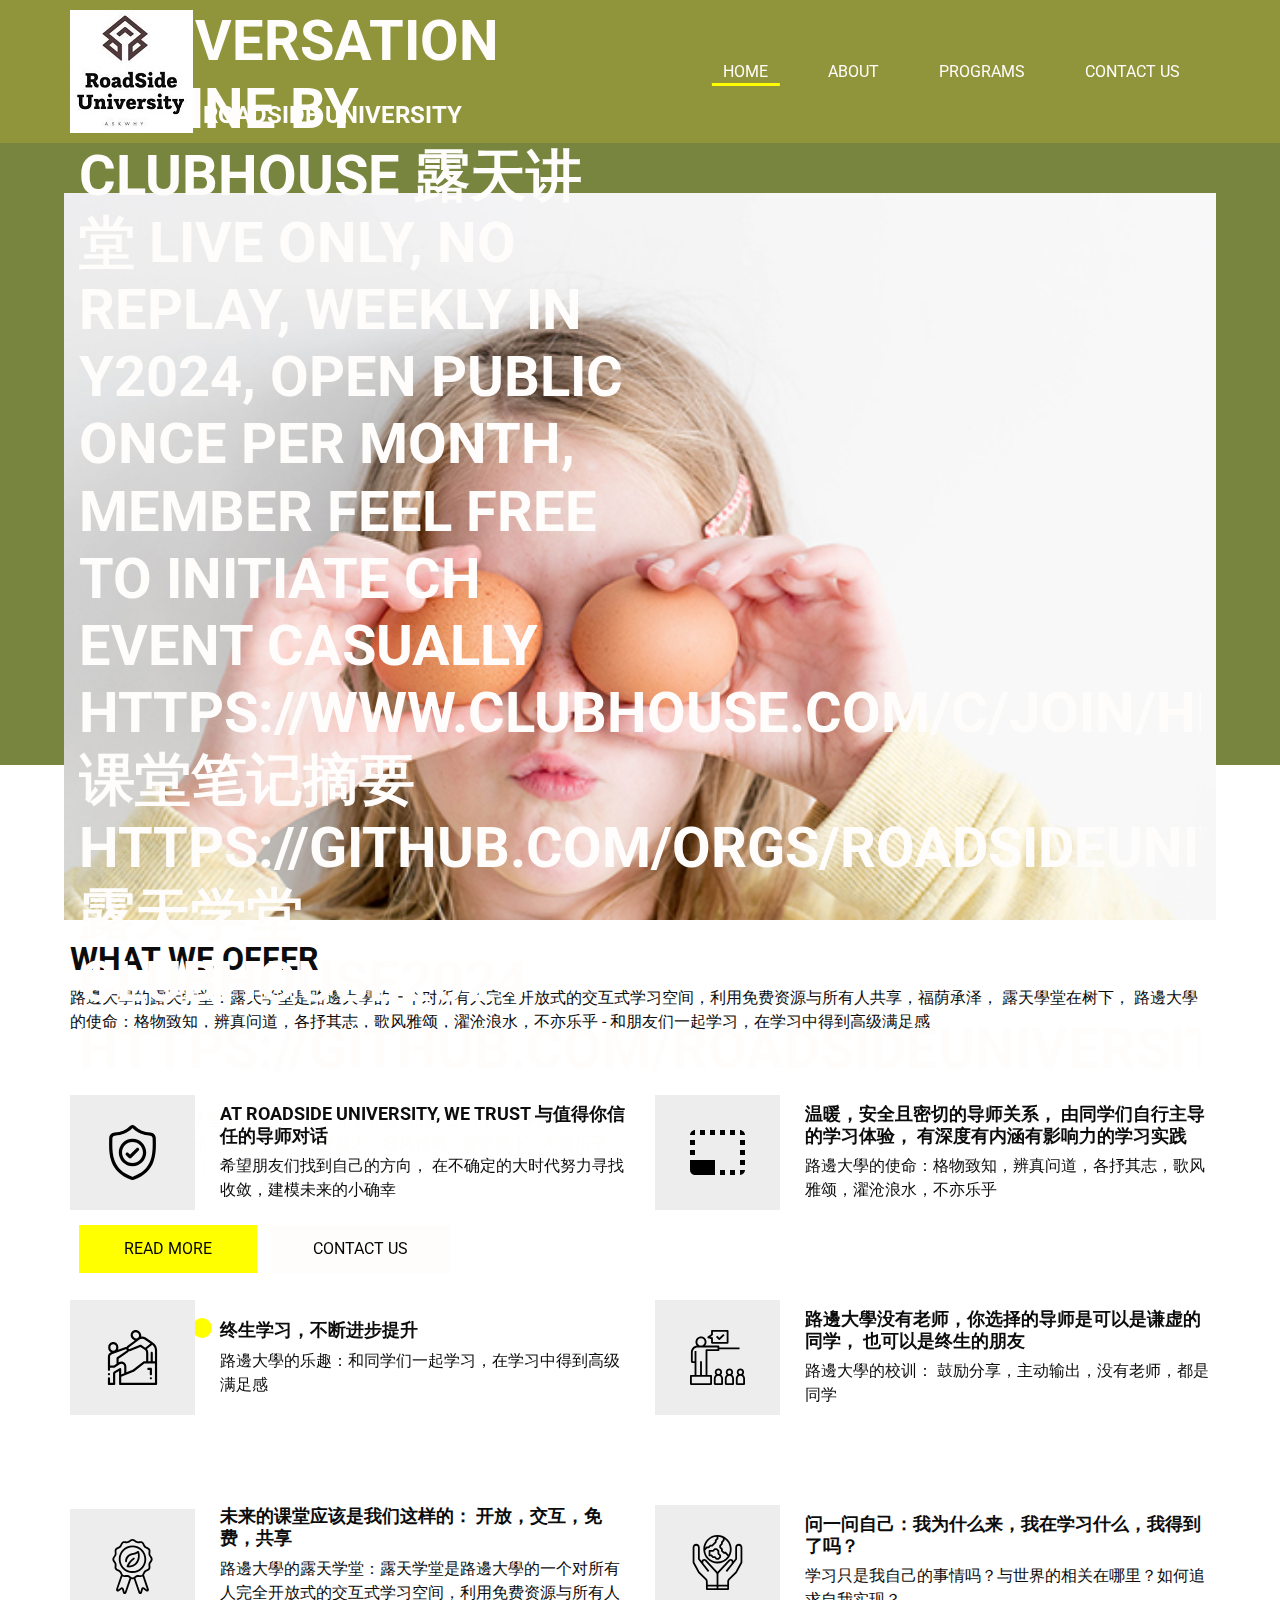
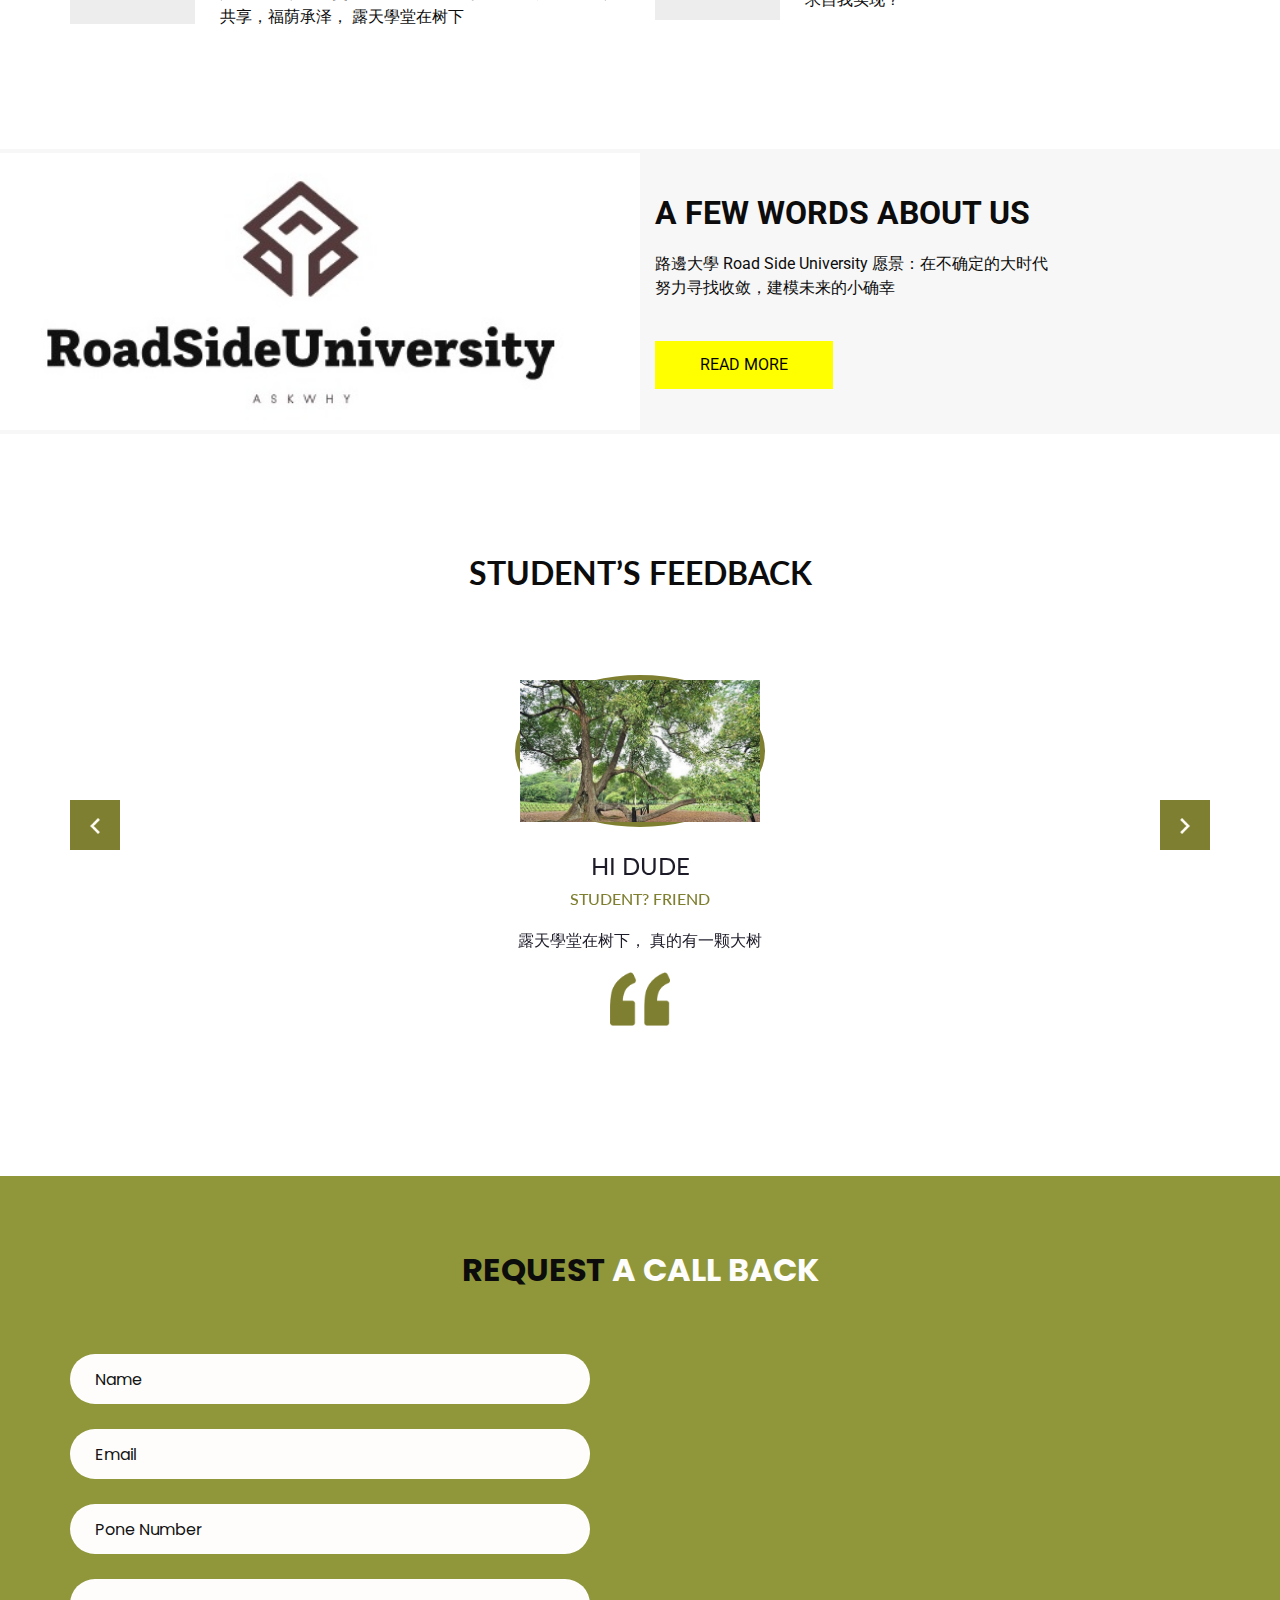
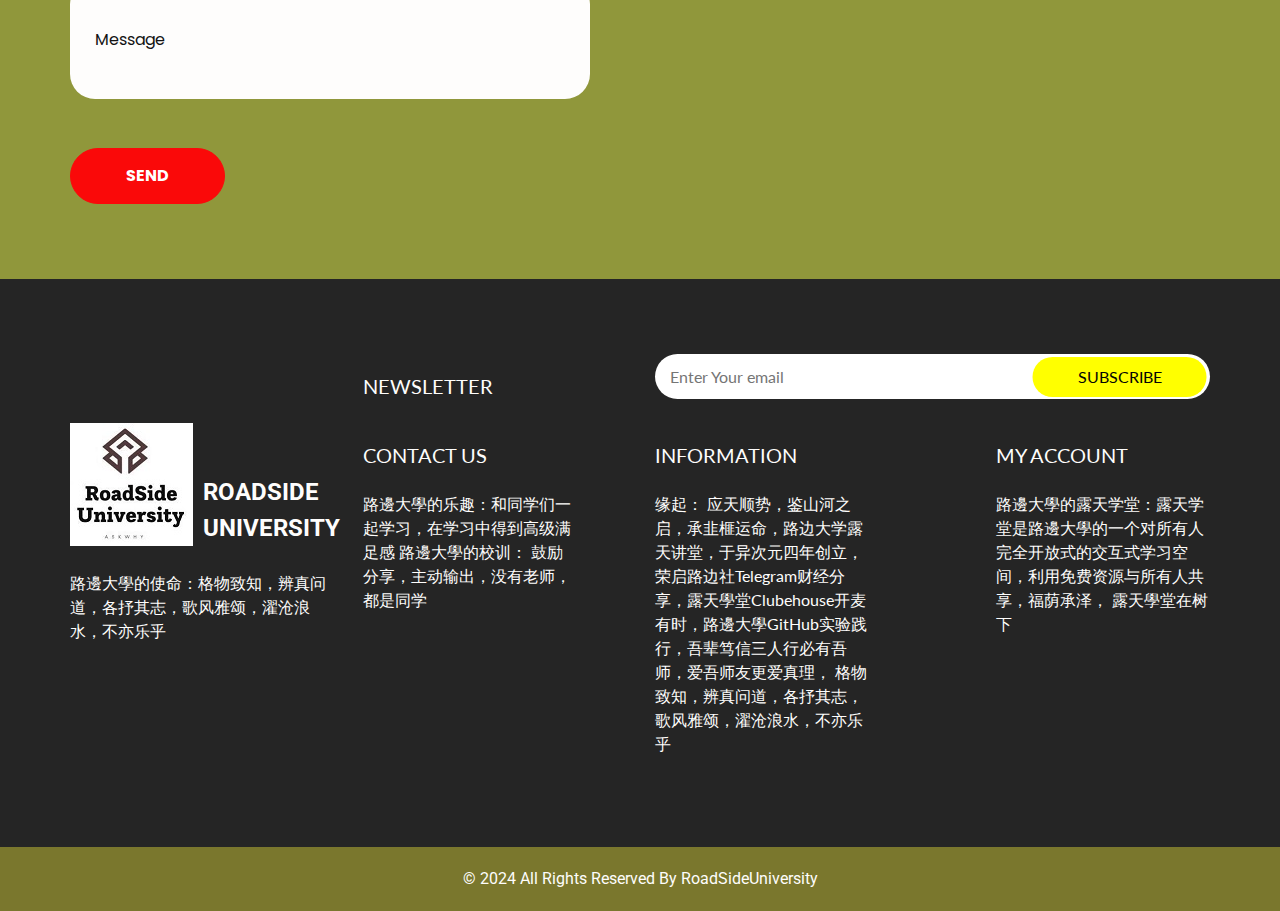
==== commit 054ff9ec: "Update index.html" ====
--- a/index.html
+++ b/index.html
@@ -87,7 +87,11 @@
                     <h1>
                       A Perfect Learning Center <br />
                       <span>
-                        For Everyone
+                        For Everyone，join conversation online by Clubhouse 
+                        露天讲堂 live only, no replay, weekly in Y2024,
+                        open public once per month, member feel free to initiate CH event casually https://www.clubhouse.com/c/join/HPN9ZbOS 
+                        课堂笔记摘要 https://github.com/orgs/RoadSideUniversity/discussions
+                        露天学堂ClubHouse2024 https://github.com/RoadSideUniversity/ClubHouse2024
                       </span>
                     </h1>
                     <p>
@@ -166,7 +170,7 @@
                       </span>
                     </h1>
                     <p>
-                      完全开放式的交互式学习空间，利用免费资源与所有人共享，福荫承泽， 露天學堂在树下
+                      完全开放式的交互式学习空间，利用免费资源与所有人共享，福荫承泽， 露天學堂在树下ClubHouse2024 https://github.com/RoadSideUniversity/ClubHouse2024
                     </p>
                     <div class="btn-box">
                       <a href="" class="btn-1">
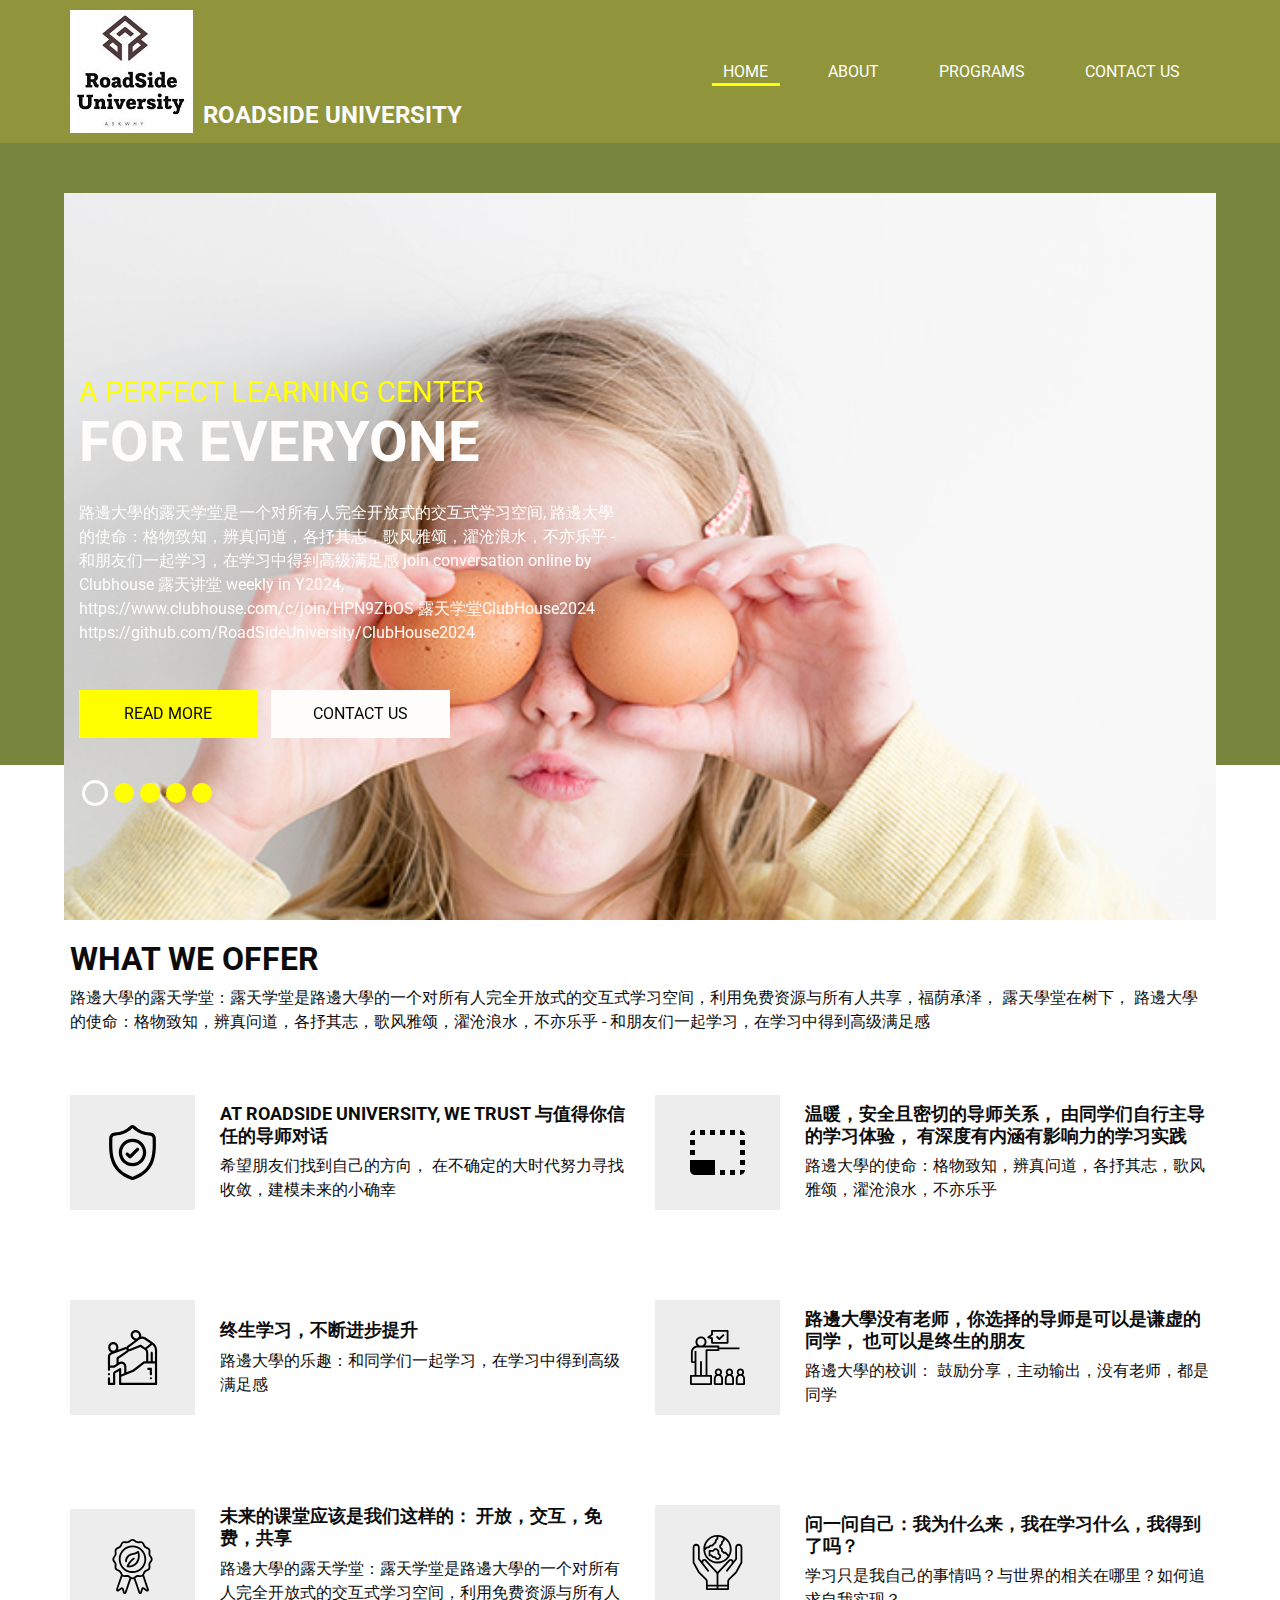
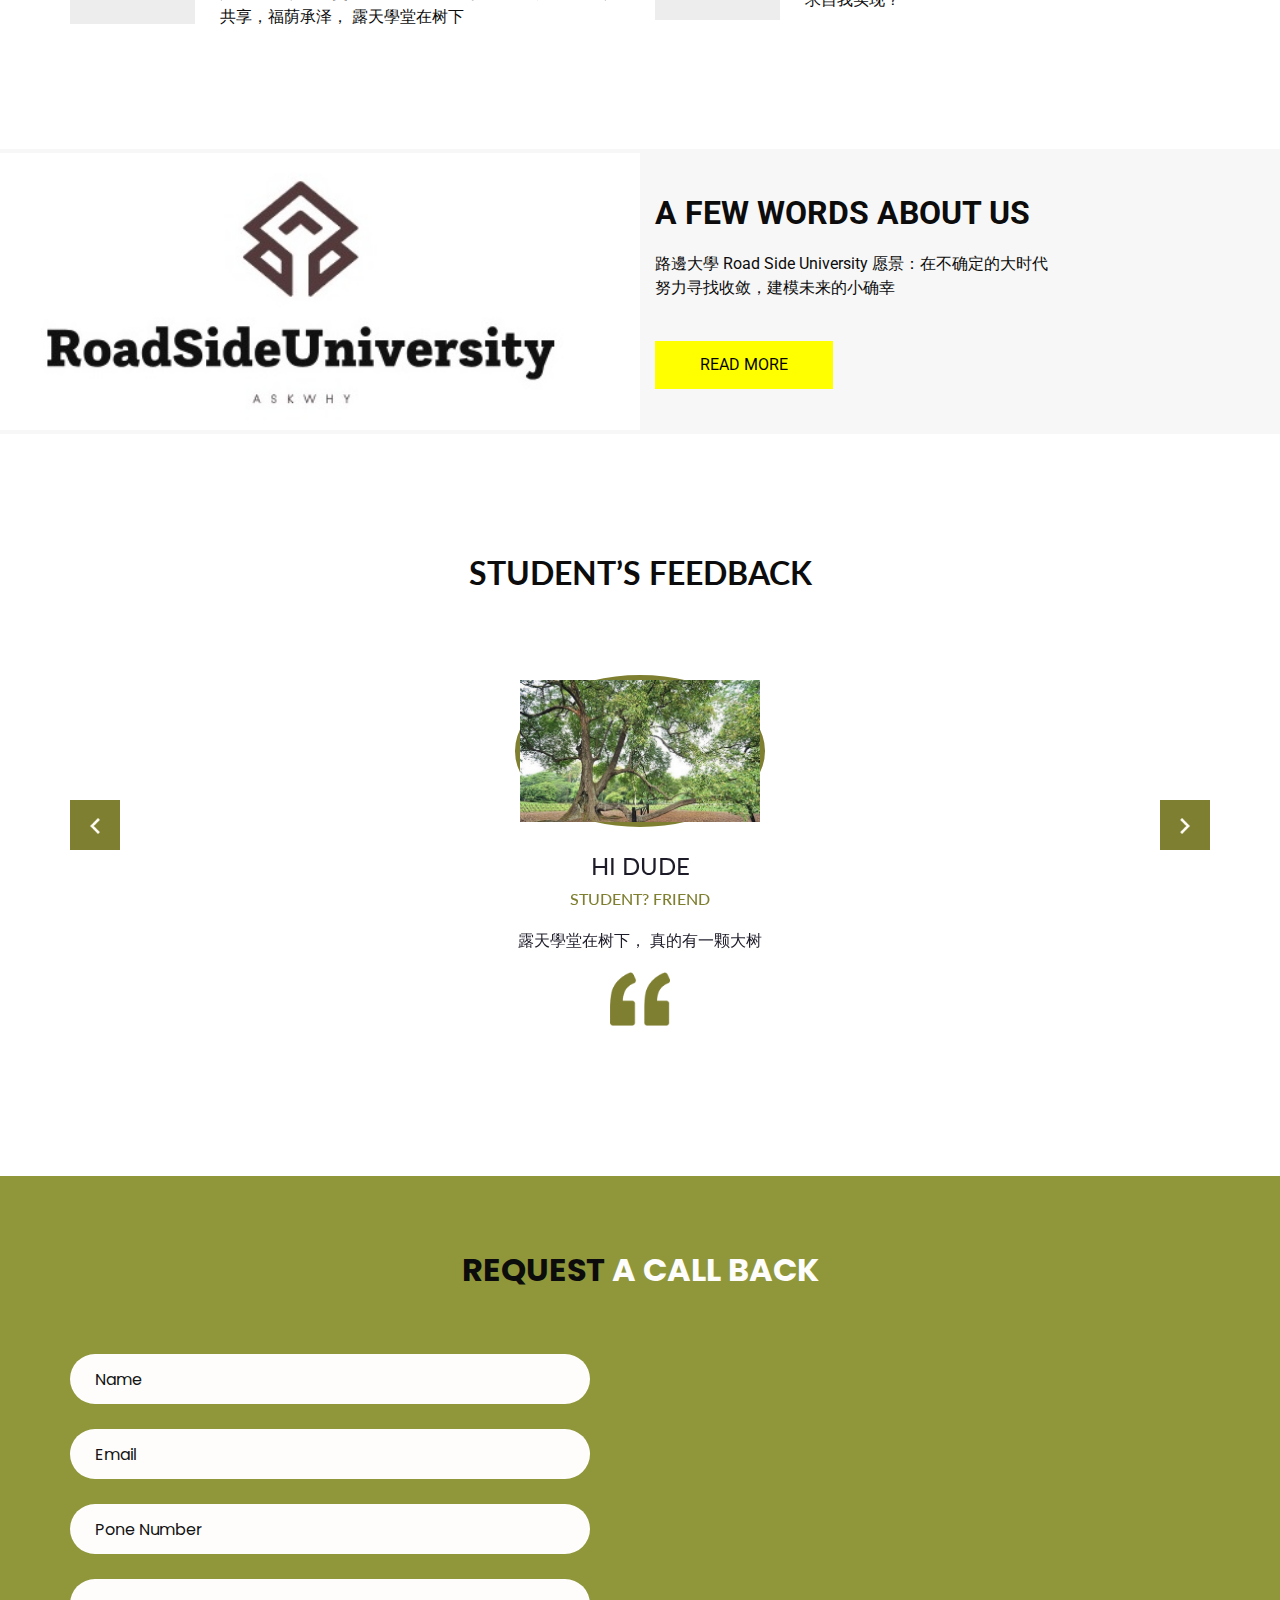
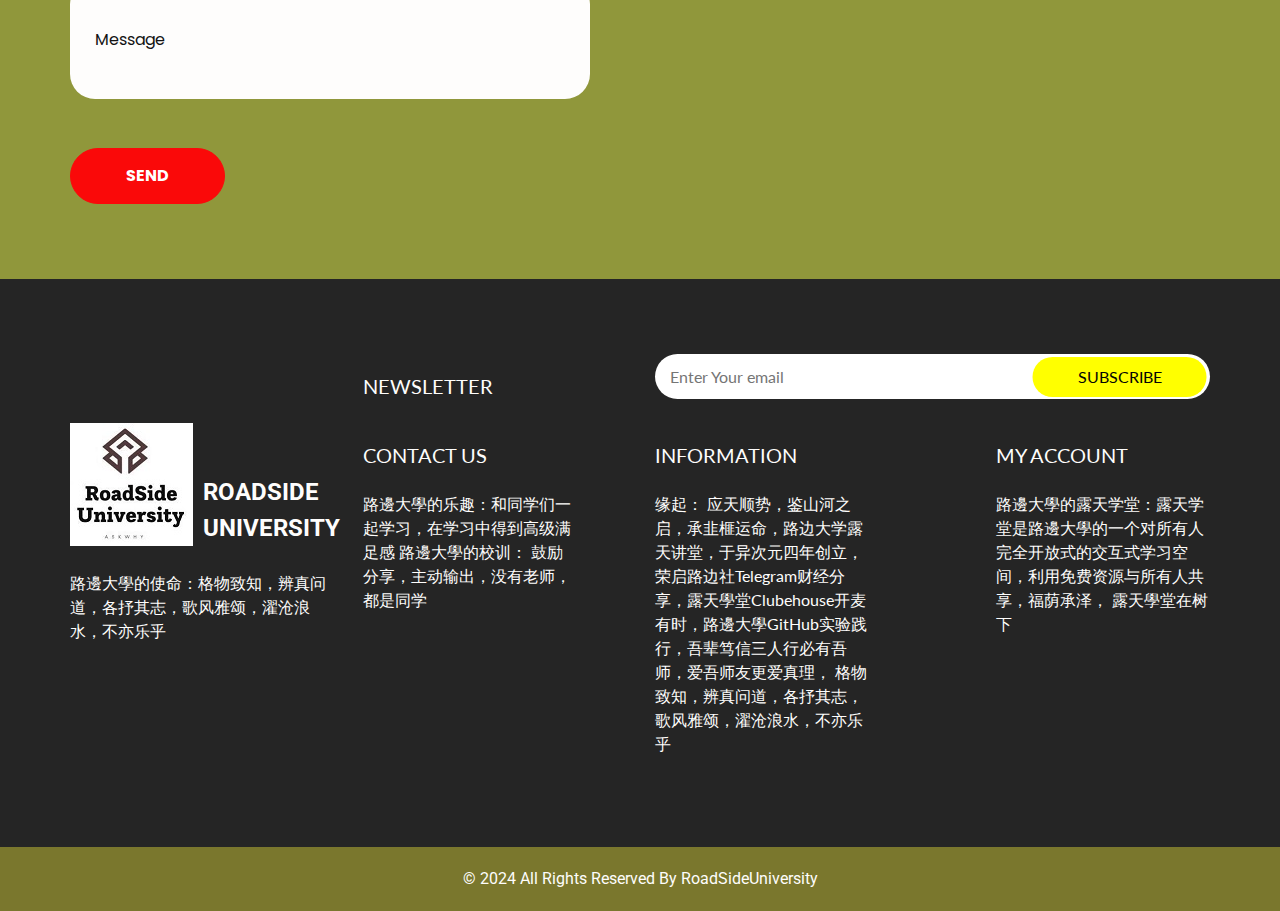
==== commit c67183ed: "Update index.html" ====
--- a/index.html
+++ b/index.html
@@ -87,15 +87,13 @@
                     <h1>
                       A Perfect Learning Center <br />
                       <span>
-                        For Everyone，join conversation online by Clubhouse 
-                        露天讲堂 live only, no replay, weekly in Y2024,
-                        open public once per month, member feel free to initiate CH event casually https://www.clubhouse.com/c/join/HPN9ZbOS 
-                        课堂笔记摘要 https://github.com/orgs/RoadSideUniversity/discussions
-                        露天学堂ClubHouse2024 https://github.com/RoadSideUniversity/ClubHouse2024
+                        For Everyone
                       </span>
                     </h1>
                     <p>
                       路邊大學的露天学堂是一个对所有人完全开放式的交互式学习空间, 路邊大學的使命：格物致知，辨真问道，各抒其志，歌风雅颂，濯沧浪水，不亦乐乎 - 和朋友们一起学习，在学习中得到高级满足感
+                      join conversation online by Clubhouse 露天讲堂 weekly in Y2024, https://www.clubhouse.com/c/join/HPN9ZbOS 
+                        露天学堂ClubHouse2024 https://github.com/RoadSideUniversity/ClubHouse2024
                     </p>
                     <div class="btn-box">
                       <a href="" class="btn-1">
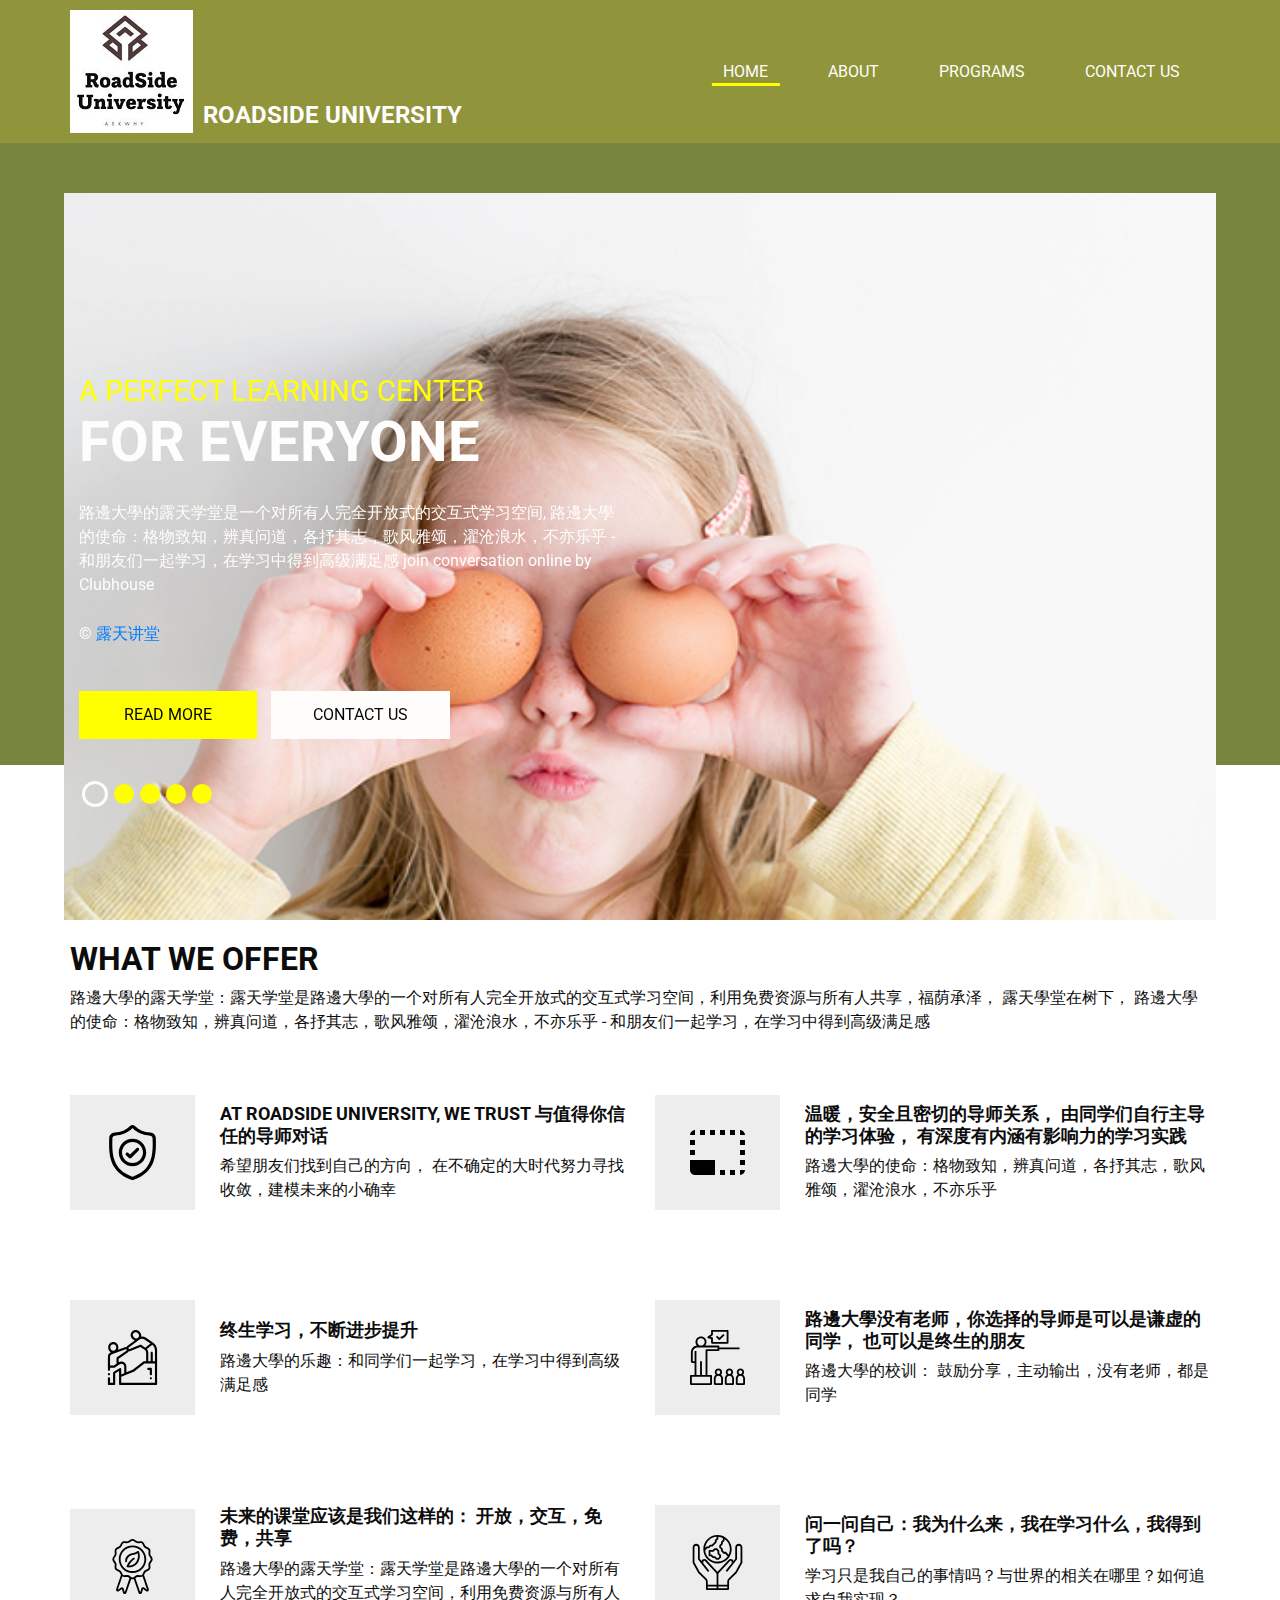
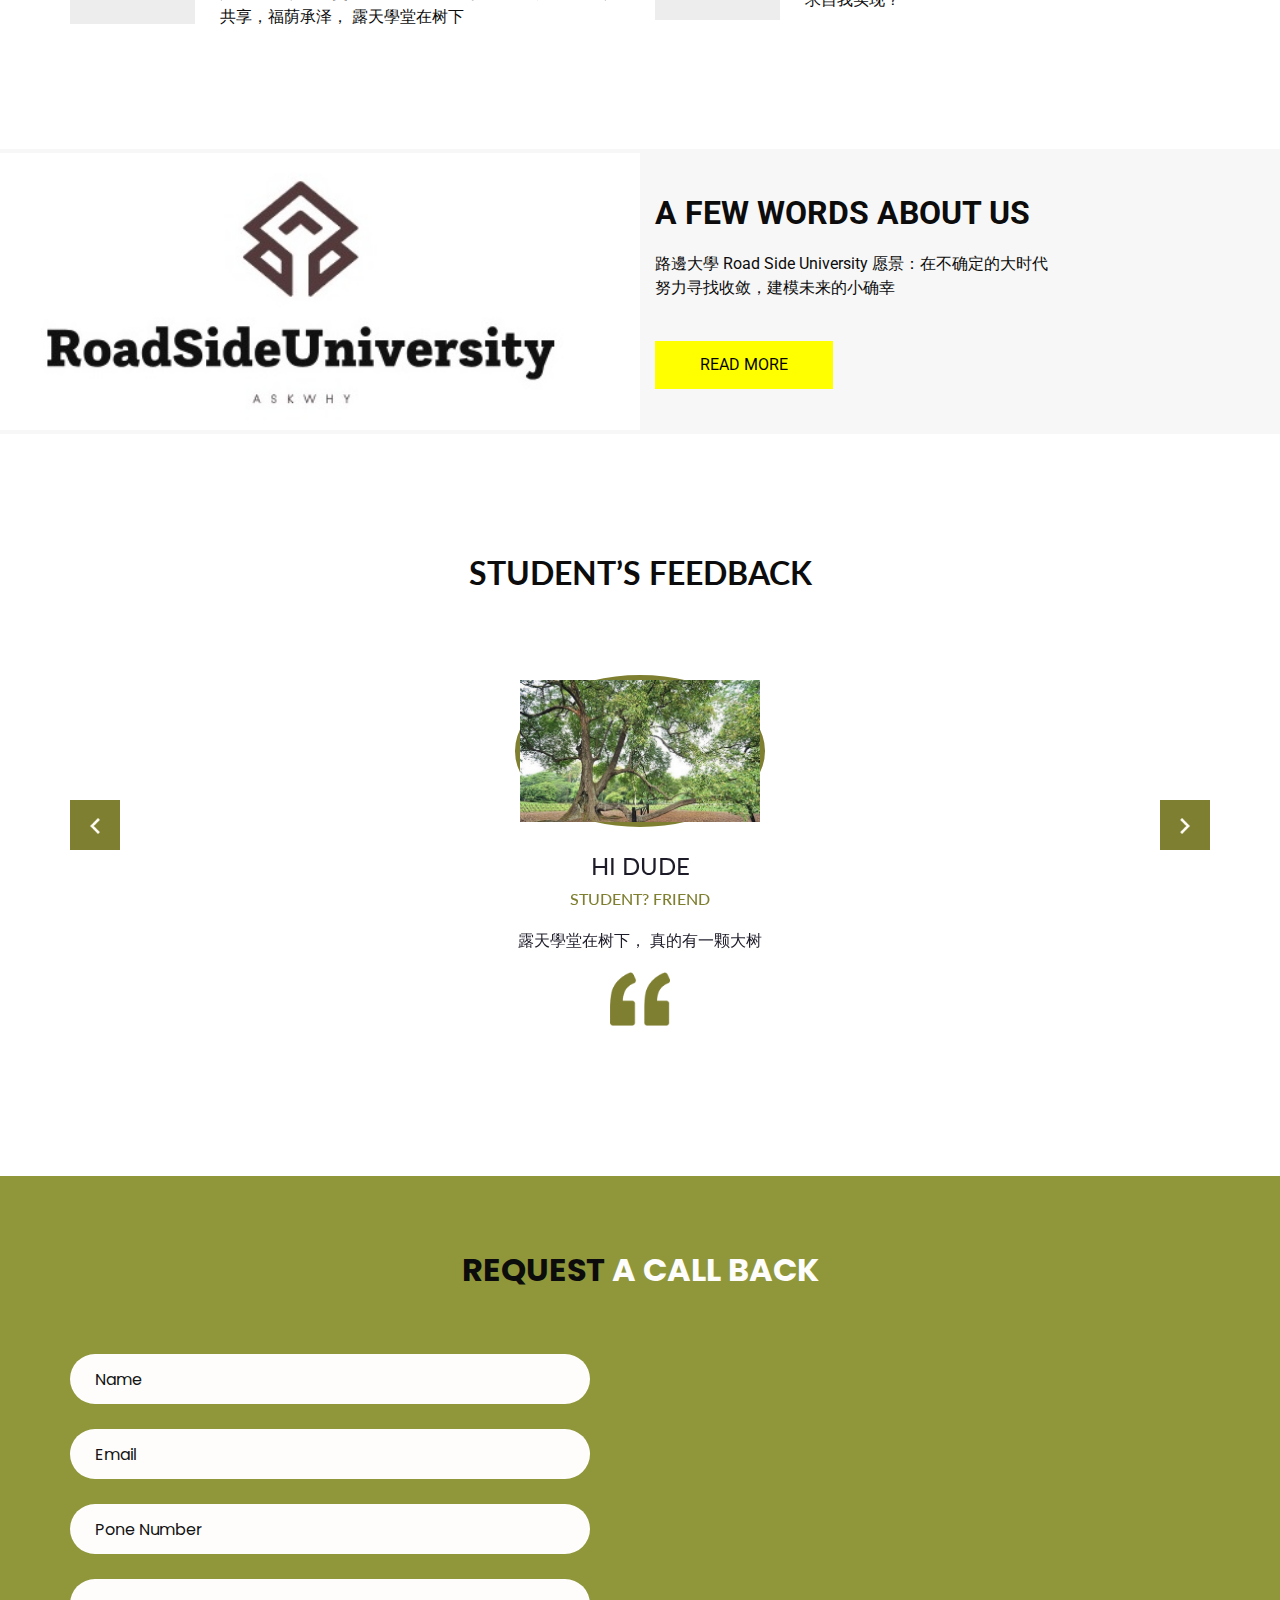
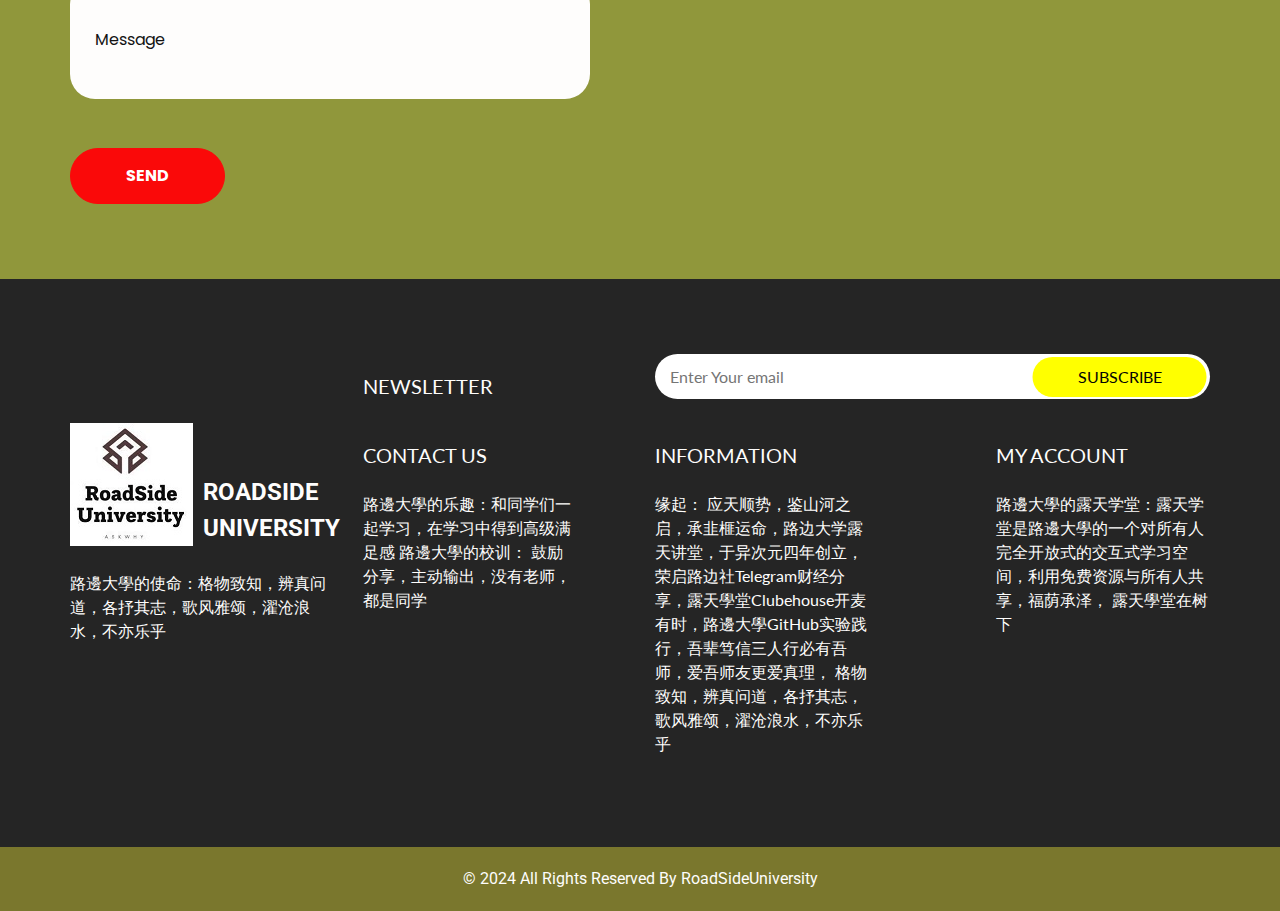
==== commit 4e6f8ab1: "Update index.html" ====
--- a/index.html
+++ b/index.html
@@ -92,8 +92,11 @@
                     </h1>
                     <p>
                       路邊大學的露天学堂是一个对所有人完全开放式的交互式学习空间, 路邊大學的使命：格物致知，辨真问道，各抒其志，歌风雅颂，濯沧浪水，不亦乐乎 - 和朋友们一起学习，在学习中得到高级满足感
-                      join conversation online by Clubhouse 露天讲堂 weekly in Y2024, https://www.clubhouse.com/c/join/HPN9ZbOS 
-                        露天学堂ClubHouse2024 https://github.com/RoadSideUniversity/ClubHouse2024
+                      join conversation online by Clubhouse 
+                      <p>
+                        &copy; 
+                            <a href="https://www.clubhouse.com/c/join/HPN9ZbOS">露天讲堂</a>
+                          </p>
                     </p>
                     <div class="btn-box">
                       <a href="" class="btn-1">
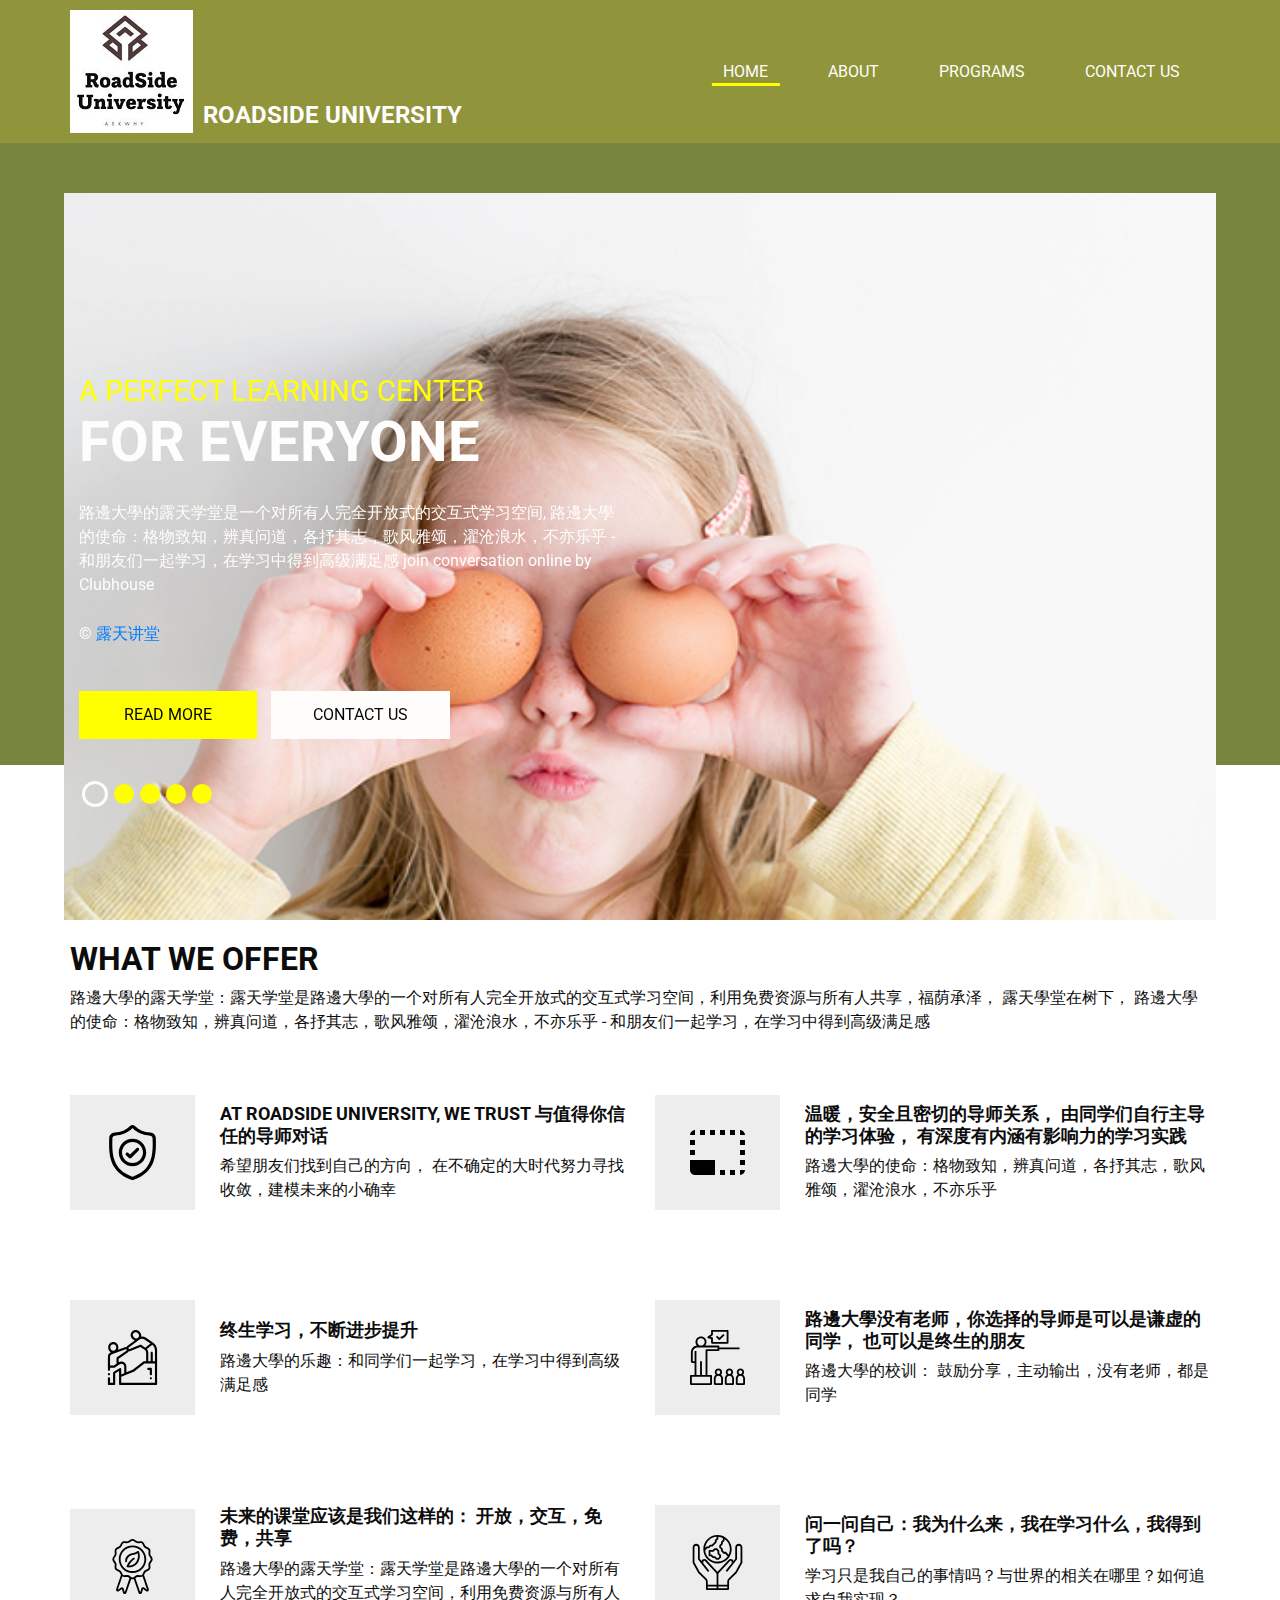
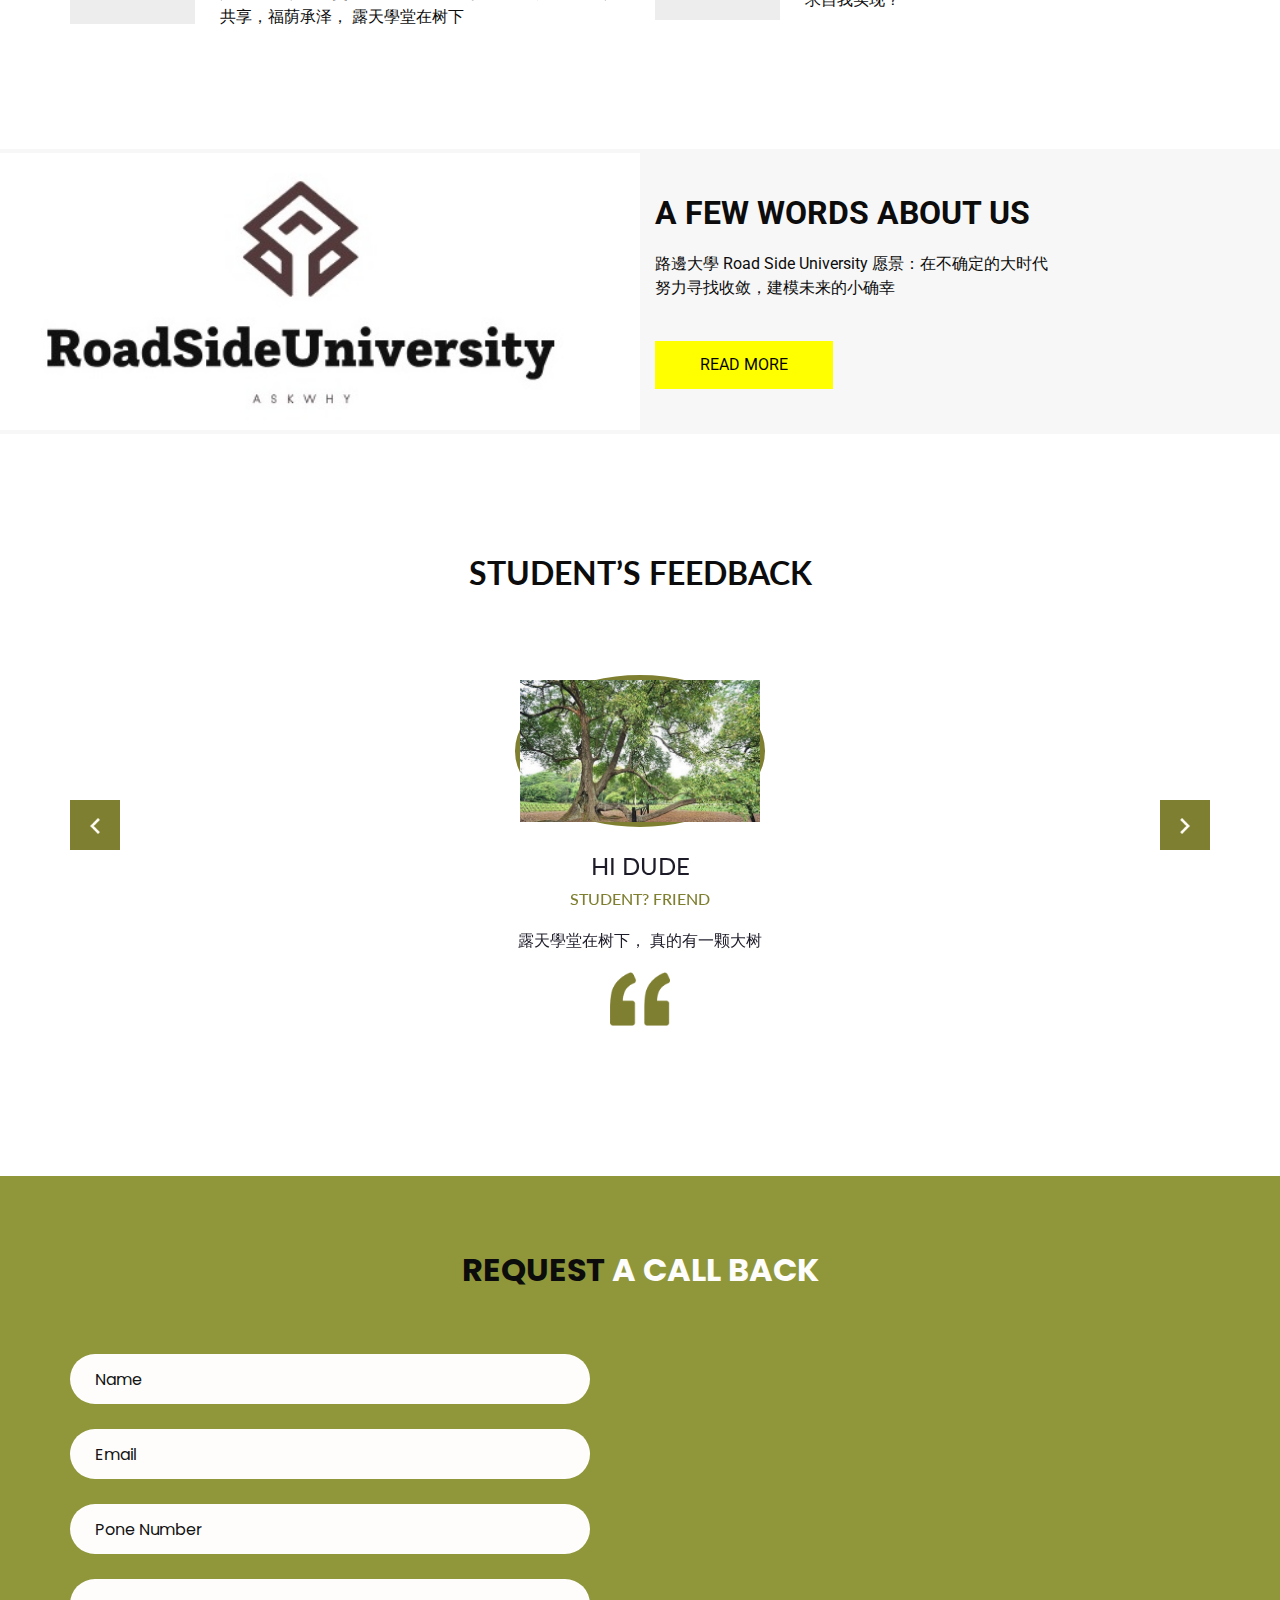
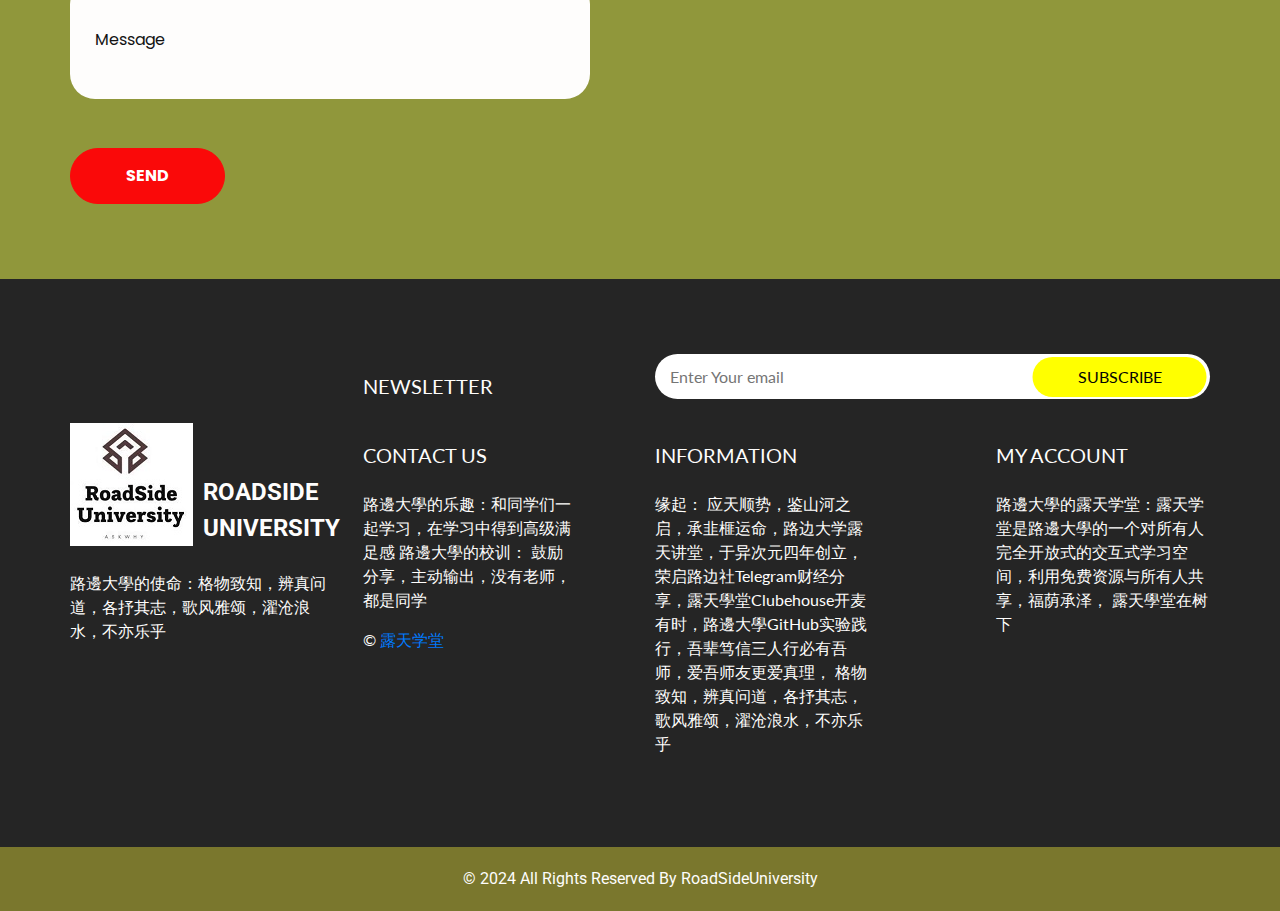
==== commit f16f1775: "php update" ====
--- a/index.html
+++ b/index.html
@@ -752,7 +752,7 @@
             </h5>
           </div>
           <div class="col-md-6">
-            <form action="#">
+            <form action="subscribe.php">
               <input type="text" placeholder="Enter Your email">
               <button>
                 subscribe
@@ -788,6 +788,10 @@
             <p class="pr-0 pr-md-4 pr-lg-5">
 路邊大學的乐趣：和同学们一起学习，在学习中得到高级满足感
 路邊大學的校训： 鼓励分享，主动输出，没有老师，都是同学
+<p>
+  &copy; 
+      <a href="https://github.com/RoadSideUniversity/ClubHouse2024">露天学堂</a>
+    </p>
             </p>
           </div>
         </div>
@@ -838,16 +842,16 @@
       var map = new google.maps.Map(document.getElementById("map"), {
         zoom: 11,
         center: {
-          lat: 40.645037,
-          lng: -73.880224
+          lat: 1.290270,
+          lng: 103.851959
         }
       });
 
       var image = "images/maps-and-flags.png";
       var beachMarker = new google.maps.Marker({
         position: {
-          lat: 40.645037,
-          lng: -73.880224
+          lat: 1.290270,
+          lng: 103.851959
         },
         map: map,
         icon: image
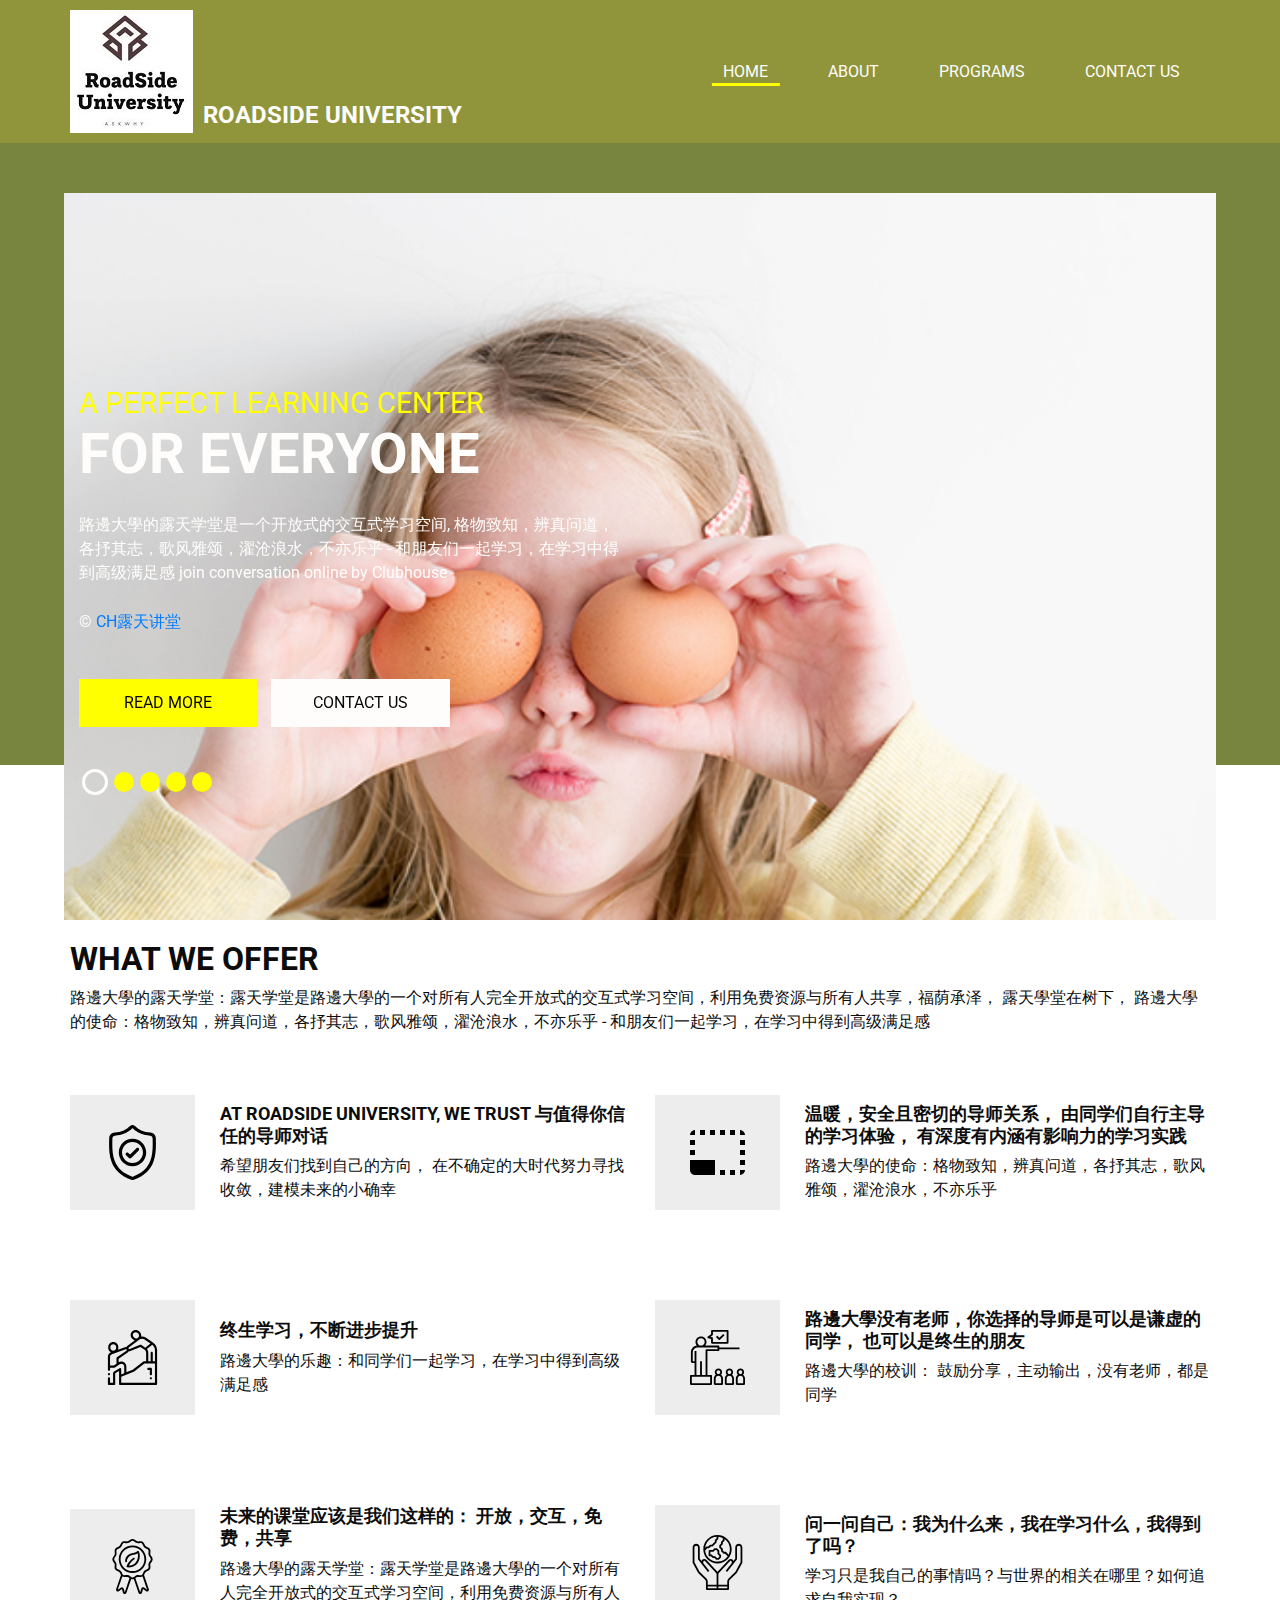
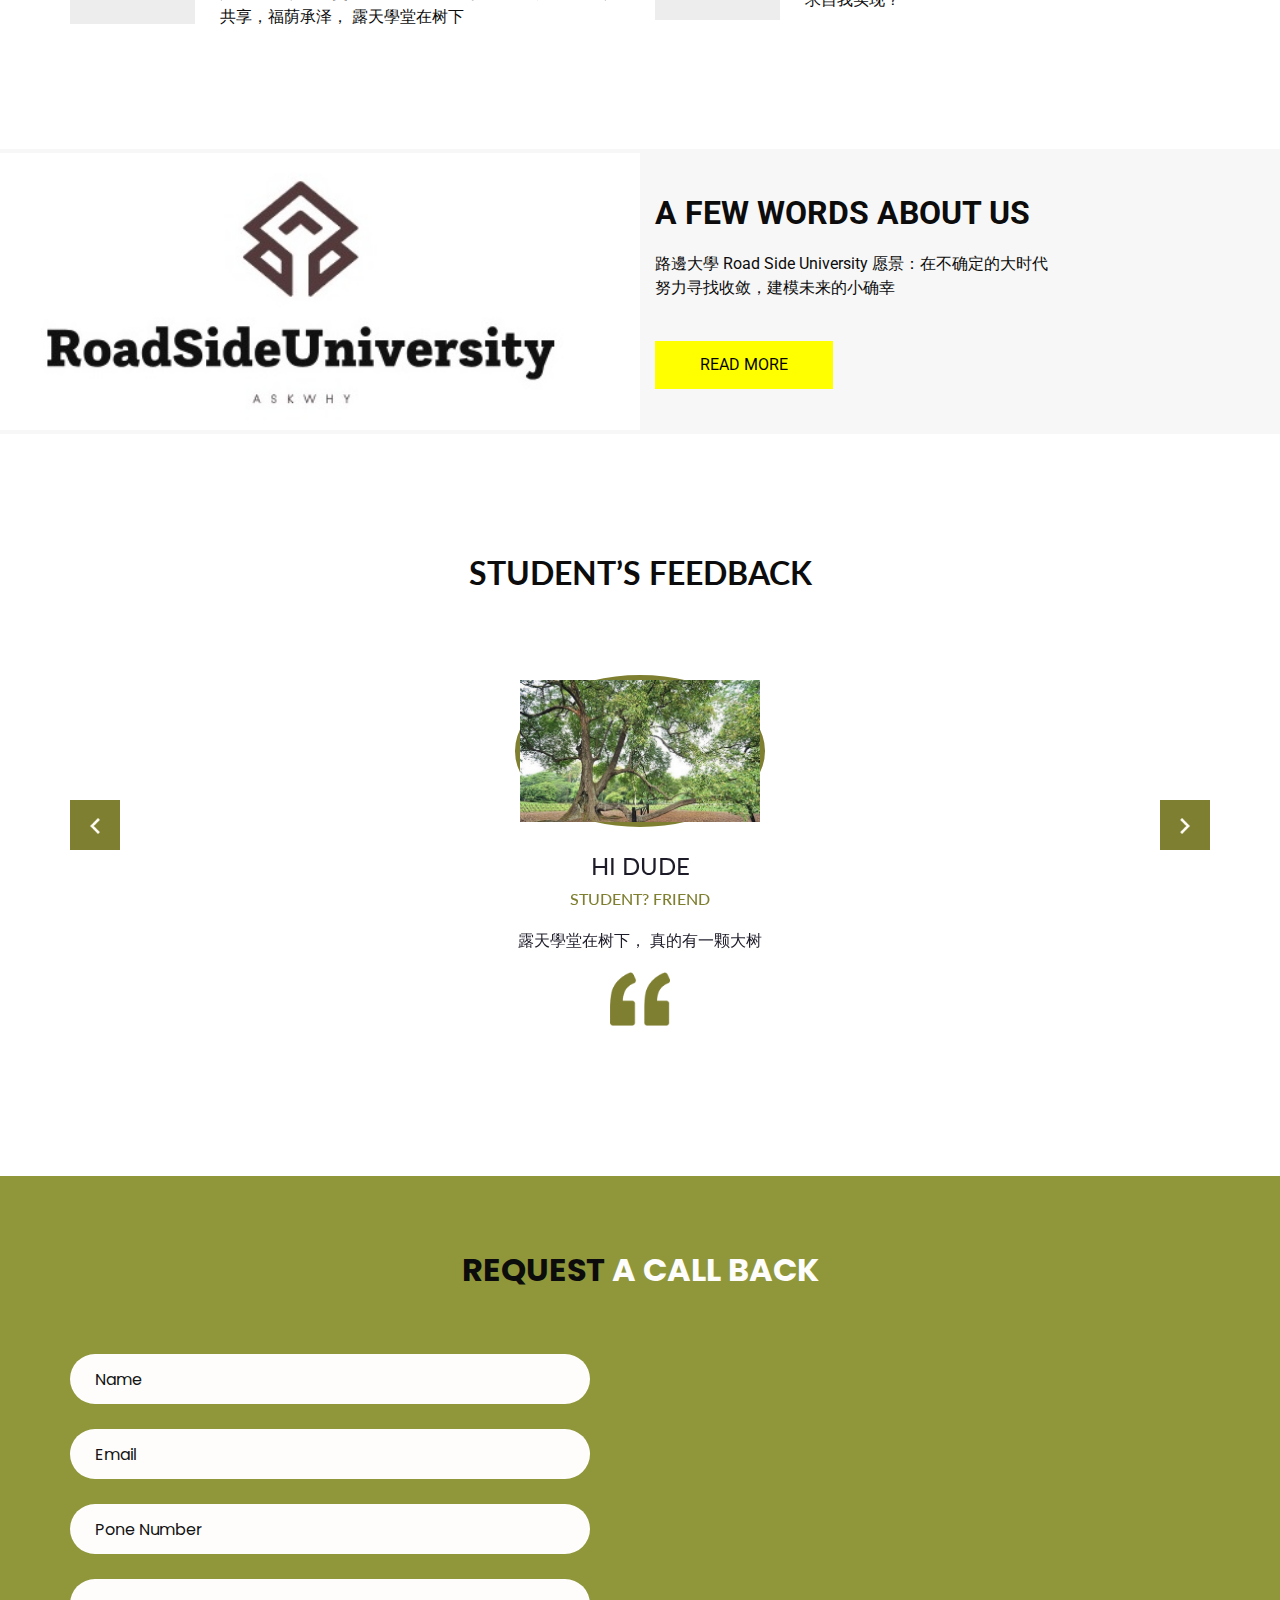
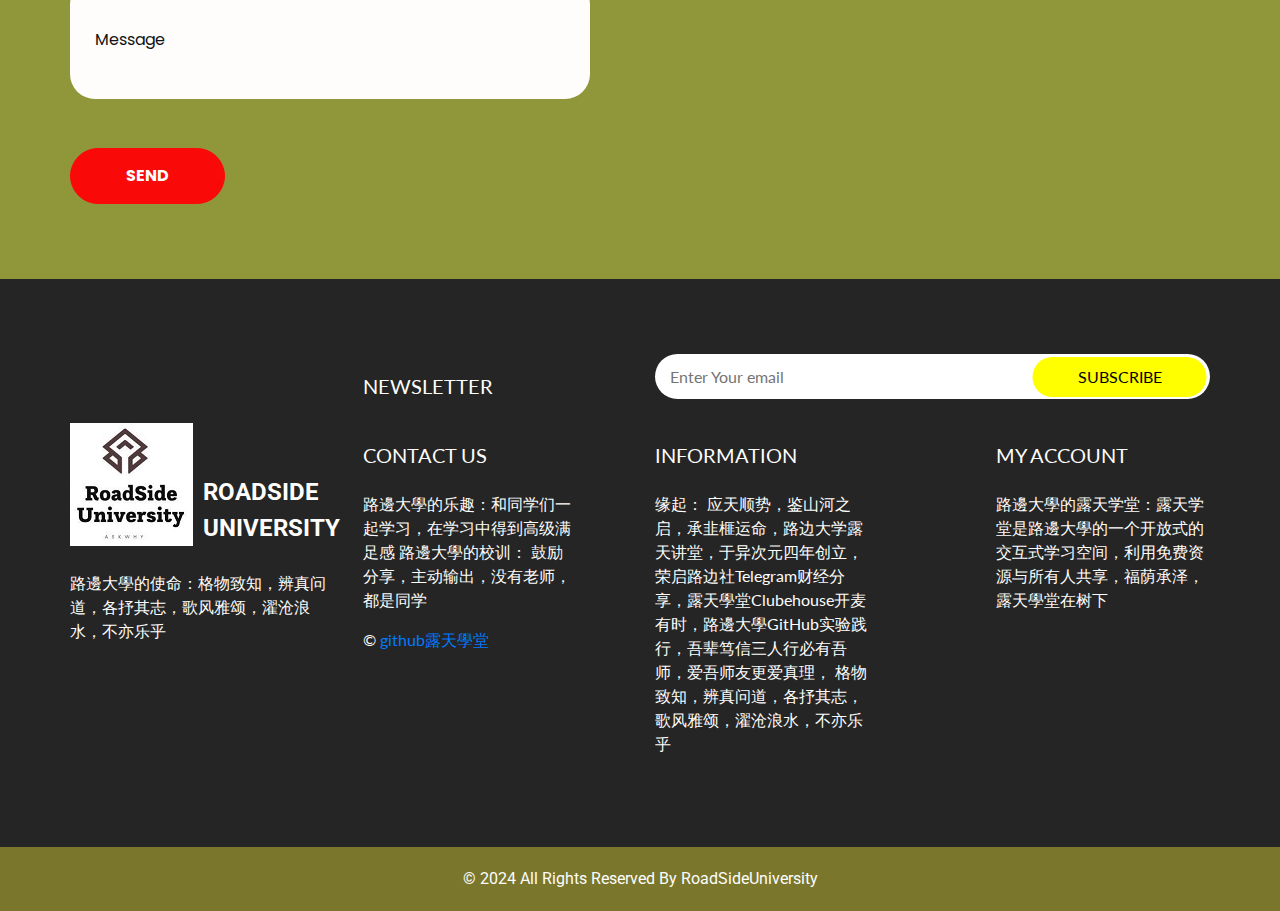
==== commit 6537a235: "CH" ====
--- a/index.html
+++ b/index.html
@@ -91,11 +91,11 @@
                       </span>
                     </h1>
                     <p>
-                      路邊大學的露天学堂是一个对所有人完全开放式的交互式学习空间, 路邊大學的使命：格物致知，辨真问道，各抒其志，歌风雅颂，濯沧浪水，不亦乐乎 - 和朋友们一起学习，在学习中得到高级满足感
+                      路邊大學的露天学堂是一个开放式的交互式学习空间, 格物致知，辨真问道，各抒其志，歌风雅颂，濯沧浪水，不亦乐乎 - 和朋友们一起学习，在学习中得到高级满足感
                       join conversation online by Clubhouse 
                       <p>
                         &copy; 
-                            <a href="https://www.clubhouse.com/c/join/HPN9ZbOS">露天讲堂</a>
+                            <a href="https://www.clubhouse.com/c/join/HPN9ZbOS">CH露天讲堂</a>
                           </p>
                     </p>
                     <div class="btn-box">
@@ -637,13 +637,7 @@
                   Mentor
                 </h6>
                 <p>
-                  There are many variations of passages of Lorem Ipsum available, but the majority have suffered
-                  alteration in
-                  some form, by injected humour, or randomised words which don't look even slightly believable. If you
-                  are
-                  going to use a passage of Lorem Ipsum, you need to be sure there isn't anything embarrassing hidden in
-                  the
-                  middle of text. All the Lorem Ipsum generators on the Internet tend to repeat predefined
+                  There are opportunities for team continously learn within fully interactive environments, get yourself done!
                 </p>
                 <img src="images/quote.png" alt="">
               </div>
@@ -662,13 +656,7 @@
                   How are you!
                 </h6>
                 <p>
-                  There are many variations of passages of Lorem Ipsum available, but the majority have suffered
-                  alteration in
-                  some form, by injected humour, or randomised words which don't look even slightly believable. If you
-                  are
-                  going to use a passage of Lorem Ipsum, you need to be sure there isn't anything embarrassing hidden in
-                  the
-                  middle of text. All the Lorem Ipsum generators on the Internet tend to repeat predefined
+                  Welcome to RoadSide University!
                 </p>
                 <img src="images/quote.png" alt="">
               </div>
@@ -705,7 +693,7 @@
     <div class="container">
       <div class="row">
         <div class="col-md-6 ">
-          <form action="#">
+          <form action="##">
             <div>
               <input type="text" placeholder="Name" />
             </div>
@@ -752,7 +740,7 @@
             </h5>
           </div>
           <div class="col-md-6">
-            <form action="subscribe.php">
+            <form action="#">
               <input type="text" placeholder="Enter Your email">
               <button>
                 subscribe
@@ -790,7 +778,7 @@
 路邊大學的校训： 鼓励分享，主动输出，没有老师，都是同学
 <p>
   &copy; 
-      <a href="https://github.com/RoadSideUniversity/ClubHouse2024">露天学堂</a>
+      <a href="https://github.com/RoadSideUniversity/ClubHouse2024">github露天學堂</a>
     </p>
             </p>
           </div>
@@ -812,7 +800,7 @@
 
             </h5>
             <p>
-              路邊大學的露天学堂：露天学堂是路邊大學的一个对所有人完全开放式的交互式学习空间，利用免费资源与所有人共享，福荫承泽， 露天學堂在树下
+              路邊大學的露天学堂：露天学堂是路邊大學的一个开放式的交互式学习空间，利用免费资源与所有人共享，福荫承泽， 露天學堂在树下
             </p>
 
           </div>
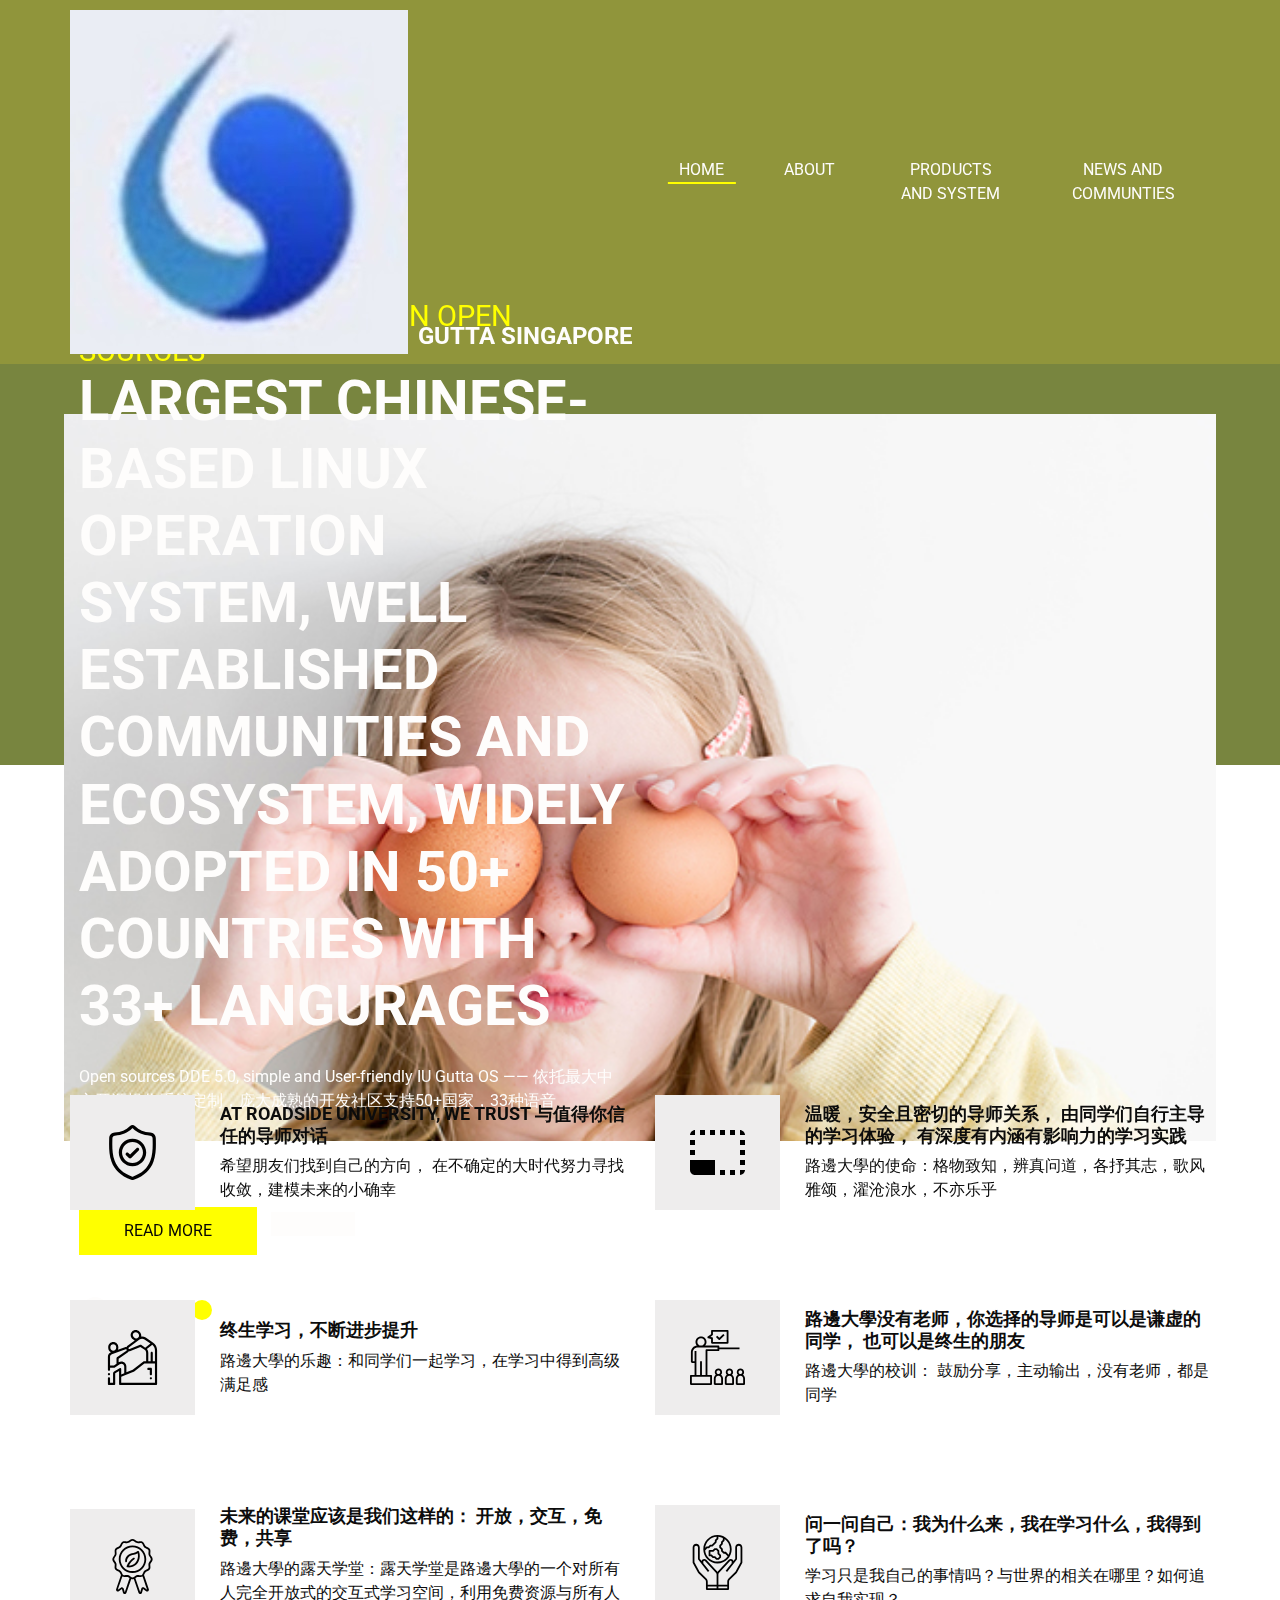
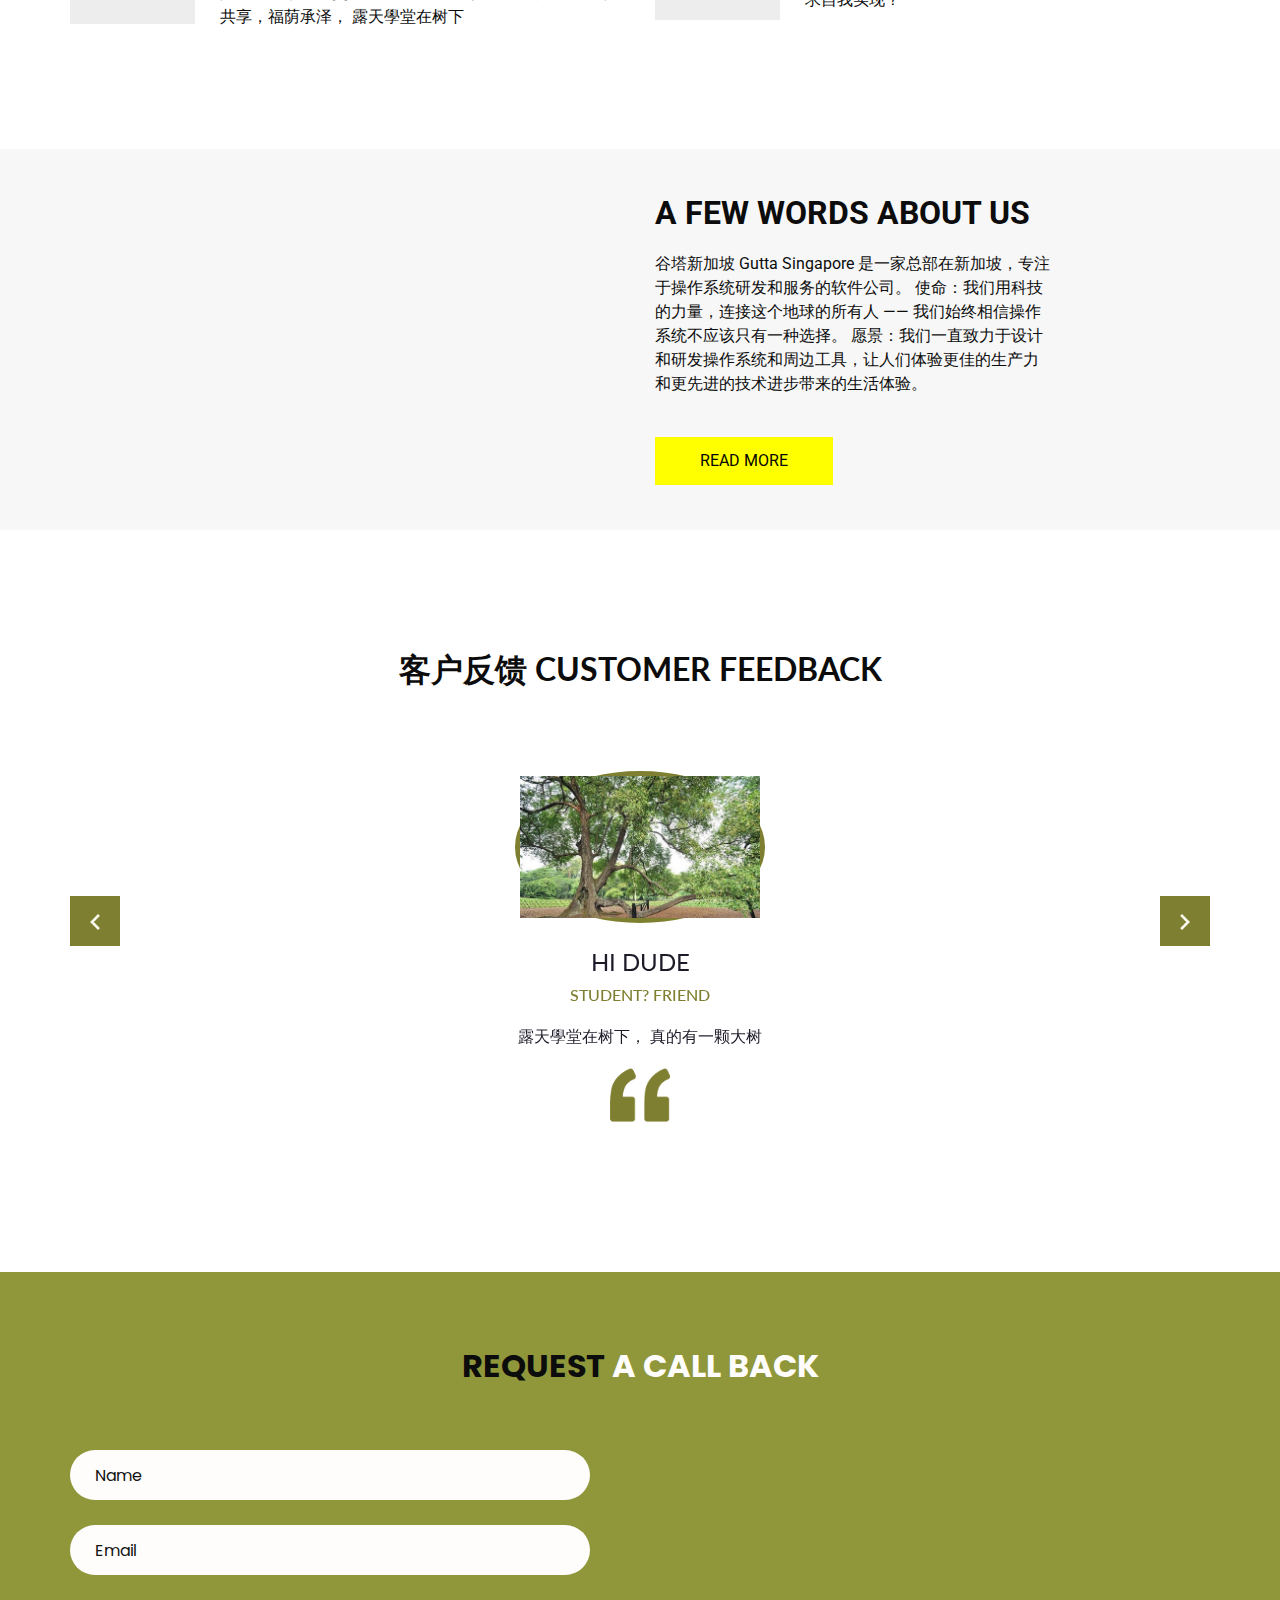
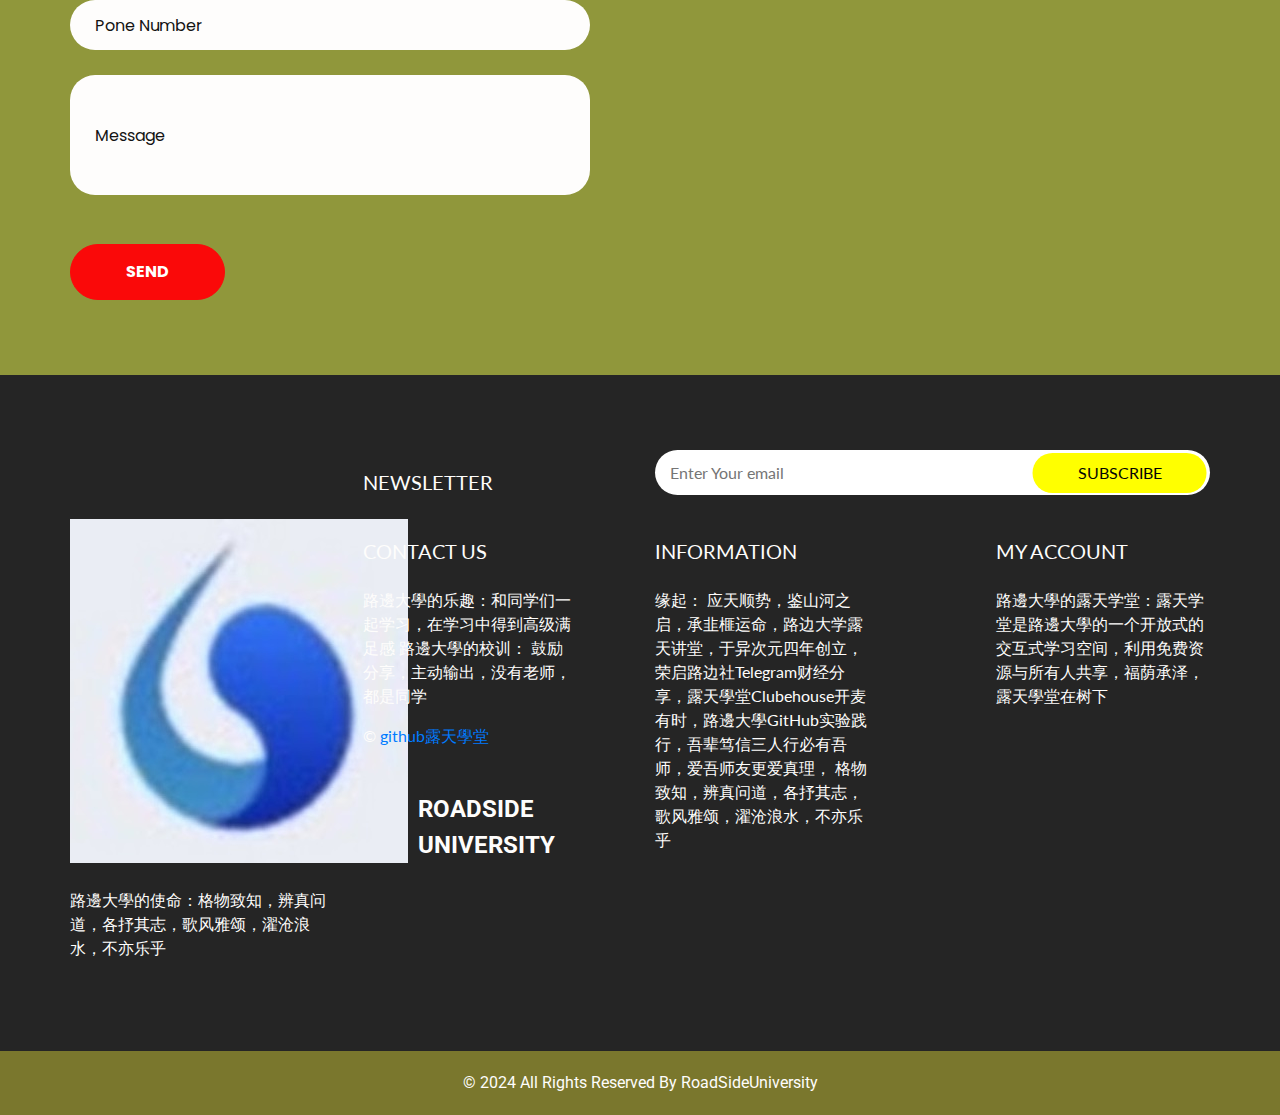
==== commit 02895a17: "1" ====
--- a/index.html
+++ b/index.html
@@ -12,7 +12,7 @@
   <meta name="description" content="" />
   <meta name="author" content="" />
 
-  <title>RoadSide University</title>
+  <title>Gutta Singapore</title>
 
   <!-- slider stylesheet -->
   <link rel="stylesheet" type="text/css" href="https://cdnjs.cloudflare.com/ajax/libs/OwlCarousel2/2.1.3/assets/owl.carousel.min.css" />
@@ -38,7 +38,7 @@
           <a class="navbar-brand" href="index.html">
             <img src="images/logo.png" alt="" />
             <span>
-              RoadSide University
+              Gutta Singapore
             </span>
           </a>
           <button class="navbar-toggler" type="button" data-toggle="collapse" data-target="#navbarSupportedContent" aria-controls="navbarSupportedContent" aria-expanded="false" aria-label="Toggle navigation">
@@ -56,10 +56,10 @@
                   <a class="nav-link" href="about.html"> About </a>
                 </li>
                 <li class="nav-item">
-                  <a class="nav-link" href="program.html"> Programs </a>
+                  <a class="nav-link" href="program.html"> Products and System </a>
                 </li>
                 <li class="nav-item">
-                  <a class="nav-link" href="contact.html"> Contact us</a>
+                  <a class="nav-link" href="contact.html"> News and Communties</a>
                 </li>
               </ul>
             </div>
@@ -85,17 +85,17 @@
                 <div class="col-md-6">
                   <div class="detail-box">
                     <h1>
-                      A Perfect Learning Center <br />
+                      A leading OSV based on open sources <br />
                       <span>
-                        For Everyone
+                        Largest Chinese-Based Linux Operation System, well established communities and ecosystem, widely adopted in 50+ countries with 33+ langurages
                       </span>
                     </h1>
                     <p>
-                      路邊大學的露天学堂是一个开放式的交互式学习空间, 格物致知，辨真问道，各抒其志，歌风雅颂，濯沧浪水，不亦乐乎 - 和朋友们一起学习，在学习中得到高级满足感
-                      join conversation online by Clubhouse 
+                      Open sources DDE 5.0, simple and User-friendly IU 
+                      Gutta OS —— 依托最大中文开源操作系统定制，庞大成熟的开发社区支持50+国家，33种语音
                       <p>
                         &copy; 
-                            <a href="https://www.clubhouse.com/c/join/HPN9ZbOS">CH露天讲堂</a>
+                            </a>
                           </p>
                     </p>
                     <div class="btn-box">
@@ -103,7 +103,6 @@
                         Read More
                       </a>
                       <a href="" class="btn-2">
-                        Contact us
                       </a>
                     </div>
                   </div>
@@ -115,20 +114,19 @@
                 <div class="col-md-6">
                   <div class="detail-box">
                     <h1>
-                      A Perfect Learning Center <br />
+                      GUTTA OS - A Perfect Operation System Embrancing New Era <br />
                       <span>
-                        For Everyone
+                        Well Recognised by Communities, Customerised Solution for Enterprise， Gutta OS integrated the AI assistance support human-computer interaction 
                       </span>
                     </h1>
                     <p>
-                      格物致知，辨真问道
+                      Gutta OS —— 安全、简洁、易用 的开源桌面操作系统， 助力企业与社区, 拥抱科技新时代
                     </p>
                     <div class="btn-box">
                       <a href="" class="btn-1">
                         Read More
                       </a>
                       <a href="" class="btn-2">
-                        Contact us
                       </a>
                     </div>
                   </div>
@@ -140,20 +138,19 @@
                 <div class="col-md-6">
                   <div class="detail-box">
                     <h1>
-                      A Perfect Learning Center <br />
+                      Gutta OS —— Beautiful UI design, intimate human-computer interaction, and friendly community  <br />
                       <span>
-                        For Everyone
+                        With desktop environment and multiple applications, provided nearly 40,000 applications in App Store
                       </span>
                     </h1>
                     <p>
-                      三人行必有吾师，爱吾师友更爱真理
+                      Gutta OS ——  性能优异稳定, 设计精美简洁, 操作便捷的用户体验。 提供大量应用软件， 深度集成人工智能，
                     </p>
                     <div class="btn-box">
                       <a href="" class="btn-1">
                         Read More
                       </a>
                       <a href="" class="btn-2">
-                        Contact us
                       </a>
                     </div>
                   </div>
@@ -165,50 +162,25 @@
                 <div class="col-md-6">
                   <div class="detail-box">
                     <h1>
-                      A Perfect Learning Center <br />
+                      Gutta OS —— have established users and developers community <br />
                       <span>
-                        For Everyone
+                        Our development, operation, products, and testing are closely linked to users. You can provide feedback and interacting with Gutta Team for upgrading and improvement.
                       </span>
                     </h1>
                     <p>
-                      完全开放式的交互式学习空间，利用免费资源与所有人共享，福荫承泽， 露天學堂在树下ClubHouse2024 https://github.com/RoadSideUniversity/ClubHouse2024
+                      Gutta OS —— 不断追求进步与卓越的开源桌面操作系统， 全面配合企业订制与社区开发
                     </p>
                     <div class="btn-box">
                       <a href="" class="btn-1">
                         Read More
                       </a>
                       <a href="" class="btn-2">
-                        Contact us
                       </a>
                     </div>
                   </div>
                 </div>
               </div>
             </div>
-            <div class="carousel-item">
-              <div class="row">
-                <div class="col-md-6">
-                  <div class="detail-box">
-                    <h1>
-                      A Perfect Learning Center <br />
-                      <span>
-                        For Everyone
-                      </span>
-                    </h1>
-                    <p>
-                      各抒其志，歌风雅颂，濯沧浪水，不亦乐乎
-                    </p>
-                    <div class="btn-box">
-                      <a href="" class="btn-1">
-                        Read More
-                      </a>
-                      <a href="" class="btn-2">
-                        Contact us
-                      </a>
-                    </div>
-                  </div>
-                </div>
-              </div>
             </div>
           </div>
         </div>
@@ -575,8 +547,9 @@
               </h2>
             </div>
             <p>
-                            路邊大學 Road Side University 
-愿景：在不确定的大时代努力寻找收敛，建模未来的小确幸
+                            谷塔新加坡 Gutta Singapore 是一家总部在新加坡，专注于操作系统研发和服务的软件公司。
+使命：我们用科技的力量，连接这个地球的所有人 —— 我们始终相信操作系统不应该只有一种选择。
+愿景：我们一直致力于设计和研发操作系统和周边工具，让人们体验更佳的生产力和更先进的技术进步带来的生活体验。
             </p>
             <div>
               <a href="">
@@ -600,7 +573,7 @@
     <div class="container layout_padding2-top">
       <div class="heading_container">
         <h2>
-          Student’s Feedback
+          客户反馈 Customer Feedback
         </h2>
       </div>
       <div id="carouselExampleControls" class="carousel slide" data-ride="carousel">
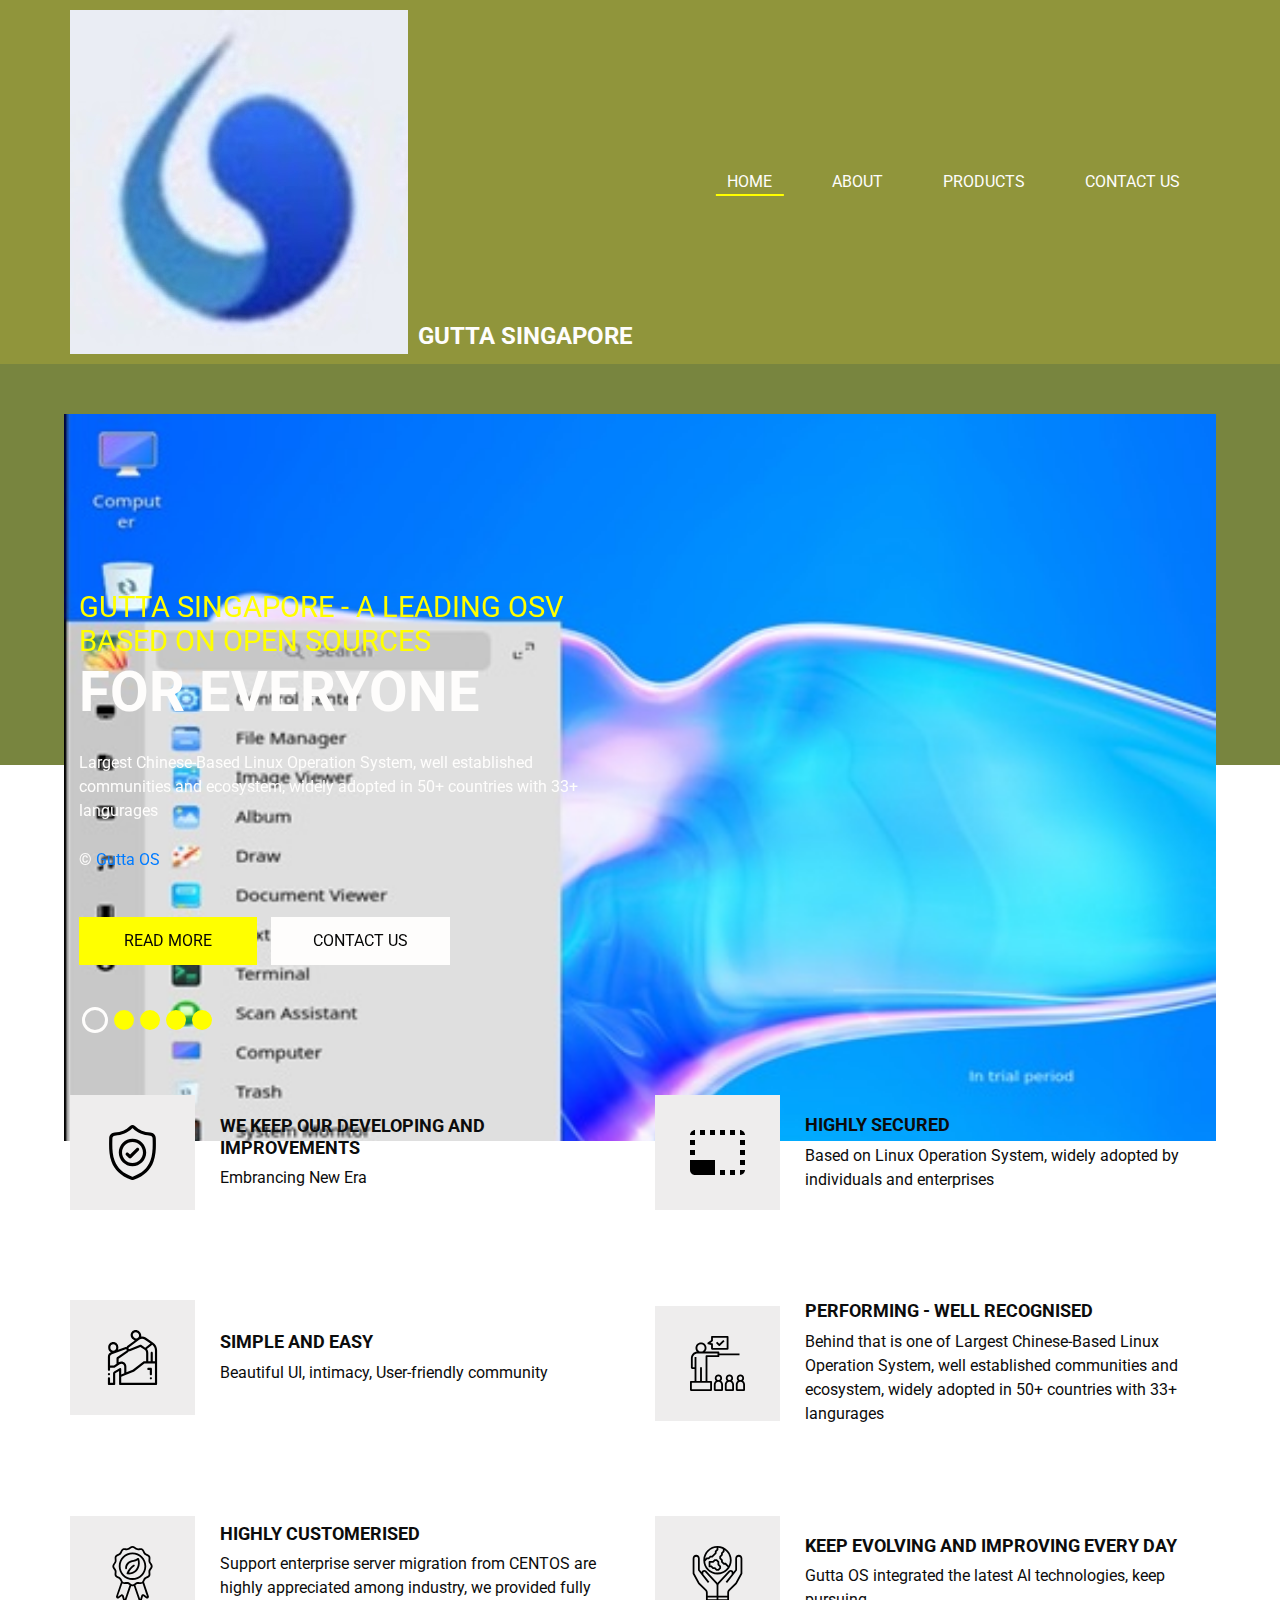
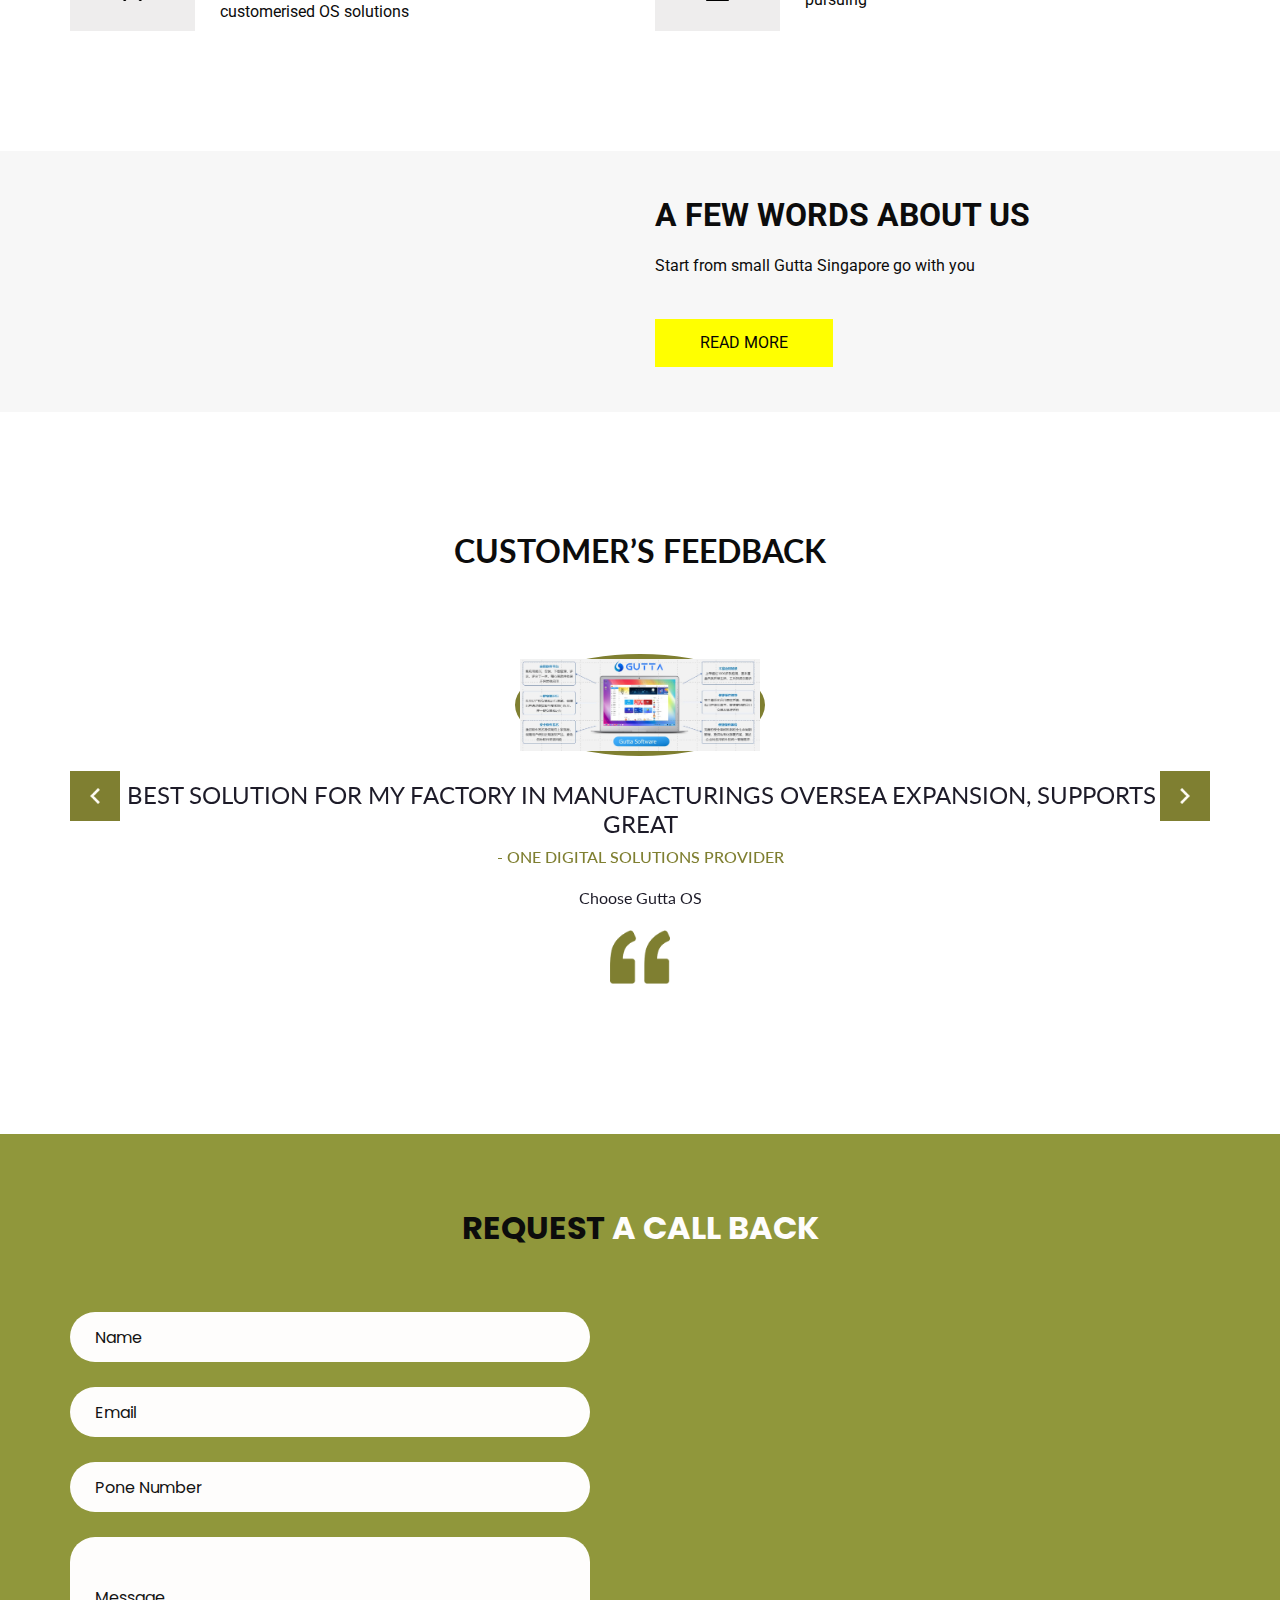
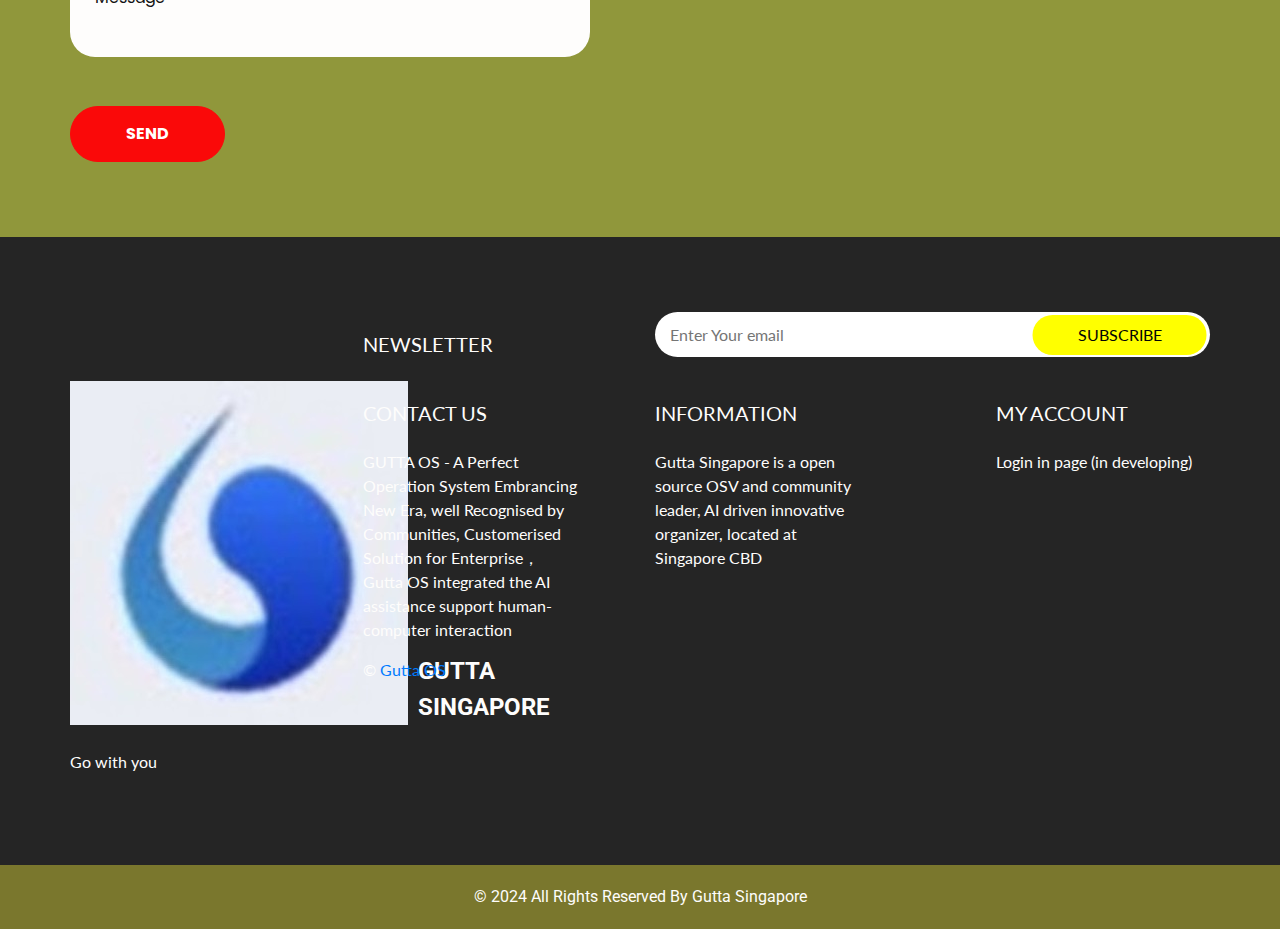
==== commit 576a41da: "2" ====
--- a/index.html
+++ b/index.html
@@ -56,10 +56,10 @@
                   <a class="nav-link" href="about.html"> About </a>
                 </li>
                 <li class="nav-item">
-                  <a class="nav-link" href="program.html"> Products and System </a>
+                  <a class="nav-link" href="program.html"> Products </a>
                 </li>
                 <li class="nav-item">
-                  <a class="nav-link" href="contact.html"> News and Communties</a>
+                  <a class="nav-link" href="contact.html"> Contact us</a>
                 </li>
               </ul>
             </div>
@@ -85,17 +85,16 @@
                 <div class="col-md-6">
                   <div class="detail-box">
                     <h1>
-                      A leading OSV based on open sources <br />
+                      Gutta Singapore - A leading OSV based on open sources <br />
                       <span>
-                        Largest Chinese-Based Linux Operation System, well established communities and ecosystem, widely adopted in 50+ countries with 33+ langurages
+                        For Everyone
                       </span>
                     </h1>
                     <p>
-                      Open sources DDE 5.0, simple and User-friendly IU 
-                      Gutta OS —— 依托最大中文开源操作系统定制，庞大成熟的开发社区支持50+国家，33种语音
+                      Largest Chinese-Based Linux Operation System, well established communities and ecosystem, widely adopted in 50+ countries with 33+ langurages 
                       <p>
                         &copy; 
-                            </a>
+                            <a href=#>Gutta OS</a>
                           </p>
                     </p>
                     <div class="btn-box">
@@ -103,6 +102,7 @@
                         Read More
                       </a>
                       <a href="" class="btn-2">
+                        Contact us
                       </a>
                     </div>
                   </div>
@@ -116,17 +116,18 @@
                     <h1>
                       GUTTA OS - A Perfect Operation System Embrancing New Era <br />
                       <span>
-                        Well Recognised by Communities, Customerised Solution for Enterprise， Gutta OS integrated the AI assistance support human-computer interaction 
+                        For Everyone,well Recognised by Communities, Customerised Solution for Enterprise， Gutta OS integrated the AI assistance support human-computer interaction 
                       </span>
                     </h1>
                     <p>
-                      Gutta OS —— 安全、简洁、易用 的开源桌面操作系统， 助力企业与社区, 拥抱科技新时代
+                      Gutta OS —— 安全、简洁、易用 的开源桌面操作系统， 助力企业与社区, 拥抱科技新时代 
                     </p>
                     <div class="btn-box">
                       <a href="" class="btn-1">
                         Read More
                       </a>
                       <a href="" class="btn-2">
+                        Contact us
                       </a>
                     </div>
                   </div>
@@ -138,19 +139,20 @@
                 <div class="col-md-6">
                   <div class="detail-box">
                     <h1>
-                      Gutta OS —— Beautiful UI design, intimate human-computer interaction, and friendly community  <br />
+                      Gutta OS —— Beautiful UI design, intimate human-computer interaction, and friendly community <br />
                       <span>
                         With desktop environment and multiple applications, provided nearly 40,000 applications in App Store
                       </span>
                     </h1>
                     <p>
-                      Gutta OS ——  性能优异稳定, 设计精美简洁, 操作便捷的用户体验。 提供大量应用软件， 深度集成人工智能，
+                      Gutta OS ——  性能优异稳定, 设计精美简洁, 操作便捷的用户体验。 提供大量应用软件， 深度集成人工智能
                     </p>
                     <div class="btn-box">
                       <a href="" class="btn-1">
                         Read More
                       </a>
                       <a href="" class="btn-2">
+                        Contact us
                       </a>
                     </div>
                   </div>
@@ -162,9 +164,9 @@
                 <div class="col-md-6">
                   <div class="detail-box">
                     <h1>
-                      Gutta OS —— have established users and developers community <br />
+                      Gutta OS —— have established users and developers community  <br />
                       <span>
-                        Our development, operation, products, and testing are closely linked to users. You can provide feedback and interacting with Gutta Team for upgrading and improvement.
+                        Our development, operation, products, and testing are closely linked to users. You can provide feedback and interacting with Gutta Team for upgrading and improvement
                       </span>
                     </h1>
                     <p>
@@ -175,12 +177,37 @@
                         Read More
                       </a>
                       <a href="" class="btn-2">
+                        Contact us
                       </a>
                     </div>
                   </div>
                 </div>
               </div>
             </div>
+            <div class="carousel-item">
+              <div class="row">
+                <div class="col-md-6">
+                  <div class="detail-box">
+                    <h1>
+                      GUTTA OS is easy to install and can meet your work needs without additional system configuration and software installation <br />
+                      <span>
+                        Powerful Community
+                      </span>
+                    </h1>
+                    <p>
+                      Our development, operation, products, and testing are closely linked to users. You can provide feed back help us improve
+                    </p>
+                    <div class="btn-box">
+                      <a href="" class="btn-1">
+                        Read More
+                      </a>
+                      <a href="" class="btn-2">
+                        Contact us
+                      </a>
+                    </div>
+                  </div>
+                </div>
+              </div>
             </div>
           </div>
         </div>
@@ -199,7 +226,7 @@
           what we offer
         </h2>
         <p>
-          路邊大學的露天学堂：露天学堂是路邊大學的一个对所有人完全开放式的交互式学习空间，利用免费资源与所有人共享，福荫承泽， 露天學堂在树下， 路邊大學的使命：格物致知，辨真问道，各抒其志，歌风雅颂，濯沧浪水，不亦乐乎 - 和朋友们一起学习，在学习中得到高级满足感
+          GUTTA OS - A Perfect Operation System Embrancing New Era, well Recognised by Communities, we offering customerised Solution for Enterprise and nearly free serivce to communities， Gutta OS had integrated latest AI technologies support human needs
         </p>
       </div>
       <div class="row">
@@ -216,10 +243,10 @@
             </div>
             <div class="detail-box">
               <h6>
-                AT ROADSIDE UNIVERSITY, WE TRUST 与值得你信任的导师对话
+                We keep our developing and improvements
               </h6>
               <p>
-                希望朋友们找到自己的方向， 在不确定的大时代努力寻找收敛，建模未来的小确幸
+                Embrancing New Era
               </p>
             </div>
           </div>
@@ -284,10 +311,10 @@
             </div>
             <div class="detail-box">
               <h6>
-                温暖，安全且密切的导师关系， 由同学们自行主导的学习体验， 有深度有内涵有影响力的学习实践
+                Highly Secured
               </h6>
               <p>
-                路邊大學的使命：格物致知，辨真问道，各抒其志，歌风雅颂，濯沧浪水，不亦乐乎
+                Based on Linux Operation System, widely adopted by individuals and enterprises
               </p>
             </div>
           </div>
@@ -377,10 +404,10 @@
             </div>
             <div class="detail-box">
               <h6>
-                终生学习，不断进步提升
+                Simple and Easy
               </h6>
               <p>
-                路邊大學的乐趣：和同学们一起学习，在学习中得到高级满足感
+                Beautiful UI, intimacy, User-friendly community
               </p>
             </div>
           </div>
@@ -476,10 +503,10 @@
             </div>
             <div class="detail-box">
               <h6>
-                路邊大學没有老师，你选择的导师是可以是谦虚的同学， 也可以是终生的朋友
+                Performing - well recognised 
               </h6>
               <p>
-                路邊大學的校训： 鼓励分享，主动输出，没有老师，都是同学
+                Behind that is one of Largest Chinese-Based Linux Operation System, well established communities and ecosystem, widely adopted in 50+ countries with 33+ langurages
               </p>
             </div>
           </div>
@@ -497,10 +524,10 @@
             </div>
             <div class="detail-box">
               <h6>
-                未来的课堂应该是我们这样的： 开放，交互，免费，共享
+                Highly customerised
               </h6>
               <p>
-                路邊大學的露天学堂：露天学堂是路邊大學的一个对所有人完全开放式的交互式学习空间，利用免费资源与所有人共享，福荫承泽， 露天學堂在树下
+                Support enterprise server migration from CENTOS are highly appreciated among industry, we provided fully customerised OS solutions
               </p>
             </div>
           </div>
@@ -516,10 +543,10 @@
             </div>
             <div class="detail-box">
               <h6>
-                问一问自己：我为什么来，我在学习什么，我得到了吗？
+                Keep evolving and improving every day
               </h6>
               <p>
-                学习只是我自己的事情吗？与世界的相关在哪里？如何追求自我实现？
+                Gutta OS integrated the latest AI technologies, keep pursuing 
               </p>
             </div>
           </div>
@@ -547,9 +574,8 @@
               </h2>
             </div>
             <p>
-                            谷塔新加坡 Gutta Singapore 是一家总部在新加坡，专注于操作系统研发和服务的软件公司。
-使命：我们用科技的力量，连接这个地球的所有人 —— 我们始终相信操作系统不应该只有一种选择。
-愿景：我们一直致力于设计和研发操作系统和周边工具，让人们体验更佳的生产力和更先进的技术进步带来的生活体验。
+                            Start from small 
+                            Gutta Singapore go with you
             </p>
             <div>
               <a href="">
@@ -573,7 +599,7 @@
     <div class="container layout_padding2-top">
       <div class="heading_container">
         <h2>
-          客户反馈 Customer Feedback
+          Customer’s Feedback
         </h2>
       </div>
       <div id="carouselExampleControls" class="carousel slide" data-ride="carousel">
@@ -585,13 +611,13 @@
               </div>
               <div class="detail-box">
                 <h4>
-                  Hi Dude
+                  The best solution for my factory in manufacturings oversea expansion, supports are great
                 </h4>
                 <h6>
-                  Student? Friend
+                  - One digital solutions provider
                 </h6>
                 <p>
-                  露天學堂在树下， 真的有一颗大树
+                  Choose Gutta OS
                 </p>
                 <img src="images/quote.png" alt="">
               </div>
@@ -604,13 +630,13 @@
               </div>
               <div class="detail-box">
                 <h4>
-                  Hi My Dear
+                  My Dear Gutta team
                 </h4>
                 <h6>
-                  Mentor
+                  "Thanks for wonderful supports in past years, system are stable and well maintained, never fails me"
                 </h6>
                 <p>
-                  There are opportunities for team continously learn within fully interactive environments, get yourself done!
+                  - One user from a global business platform
                 </p>
                 <img src="images/quote.png" alt="">
               </div>
@@ -626,10 +652,10 @@
                   Hi Friend
                 </h4>
                 <h6>
-                  How are you!
+                  "Highly recommended, Gutta OS gave me nice experiences, windows and pages smoothly managed, you don't feel it's Linux, more like IOS interface...Beautiful! 
                 </h6>
                 <p>
-                  Welcome to RoadSide University!
+                  - A university student from IT, pursuing Dev works
                 </p>
                 <img src="images/quote.png" alt="">
               </div>
@@ -732,12 +758,12 @@
               <a href="">
                 <img src="images/logo.png" alt="" />
                 <span>
-                  RoadSide University
+                  Gutta Singapore
                 </span>
               </a>
             </div>
             <p>
-		路邊大學的使命：格物致知，辨真问道，各抒其志，歌风雅颂，濯沧浪水，不亦乐乎
+		Go with you
             </p>
           </div>
         </div>
@@ -747,11 +773,10 @@
               Contact Us
             </h5>
             <p class="pr-0 pr-md-4 pr-lg-5">
-路邊大學的乐趣：和同学们一起学习，在学习中得到高级满足感
-路邊大學的校训： 鼓励分享，主动输出，没有老师，都是同学
+              GUTTA OS - A Perfect Operation System Embrancing New Era, well Recognised by Communities, Customerised Solution for Enterprise， Gutta OS integrated the AI assistance support human-computer interaction
 <p>
   &copy; 
-      <a href="https://github.com/RoadSideUniversity/ClubHouse2024">github露天學堂</a>
+      <a href="#">Gutta OS</a>
     </p>
             </p>
           </div>
@@ -762,7 +787,7 @@
               INFORMATION
             </h5>
             <p class="pr-0 pr-md-4 pr-md-5">
-缘起： 应天顺势，鉴山河之启，承韭榧运命，路边大学露天讲堂，于异次元四年创立，荣启路边社Telegram财经分享，露天學堂Clubehouse开麦有时，路邊大學GitHub实验践行，吾辈笃信三人行必有吾师，爱吾师友更爱真理， 格物致知，辨真问道，各抒其志，歌风雅颂，濯沧浪水，不亦乐乎
+              Gutta Singapore is a open source OSV and community leader, AI driven innovative organizer, located at Singapore CBD
             </p>
           </div>
         </div>
@@ -773,7 +798,7 @@
 
             </h5>
             <p>
-              路邊大學的露天学堂：露天学堂是路邊大學的一个开放式的交互式学习空间，利用免费资源与所有人共享，福荫承泽， 露天學堂在树下
+              Login in page (in developing)
             </p>
 
           </div>
@@ -788,7 +813,7 @@
   <section class="container-fluid footer_section">
     <p>
 	&copy; 2024 All Rights Reserved By
-      <a href="https://https://github.com/RoadSideUniversity/RSU/">RoadSideUniversity</a>
+      <a href="https://guttasingapore.github.io/GuttaSGP/">Gutta Singapore</a>
     </p>
   </section>
   <!-- footer section -->
@@ -797,8 +822,8 @@
   <script type="text/javascript" src="js/bootstrap.js"></script>
 
   <script>
-    // This example adds a marker to indicate the position of Bondi Beach in Sydney,
-    // Australia.
+    // This example adds a marker to indicate the position of Singapore
+   
     function initMap() {
       var map = new google.maps.Map(document.getElementById("map"), {
         zoom: 11,
